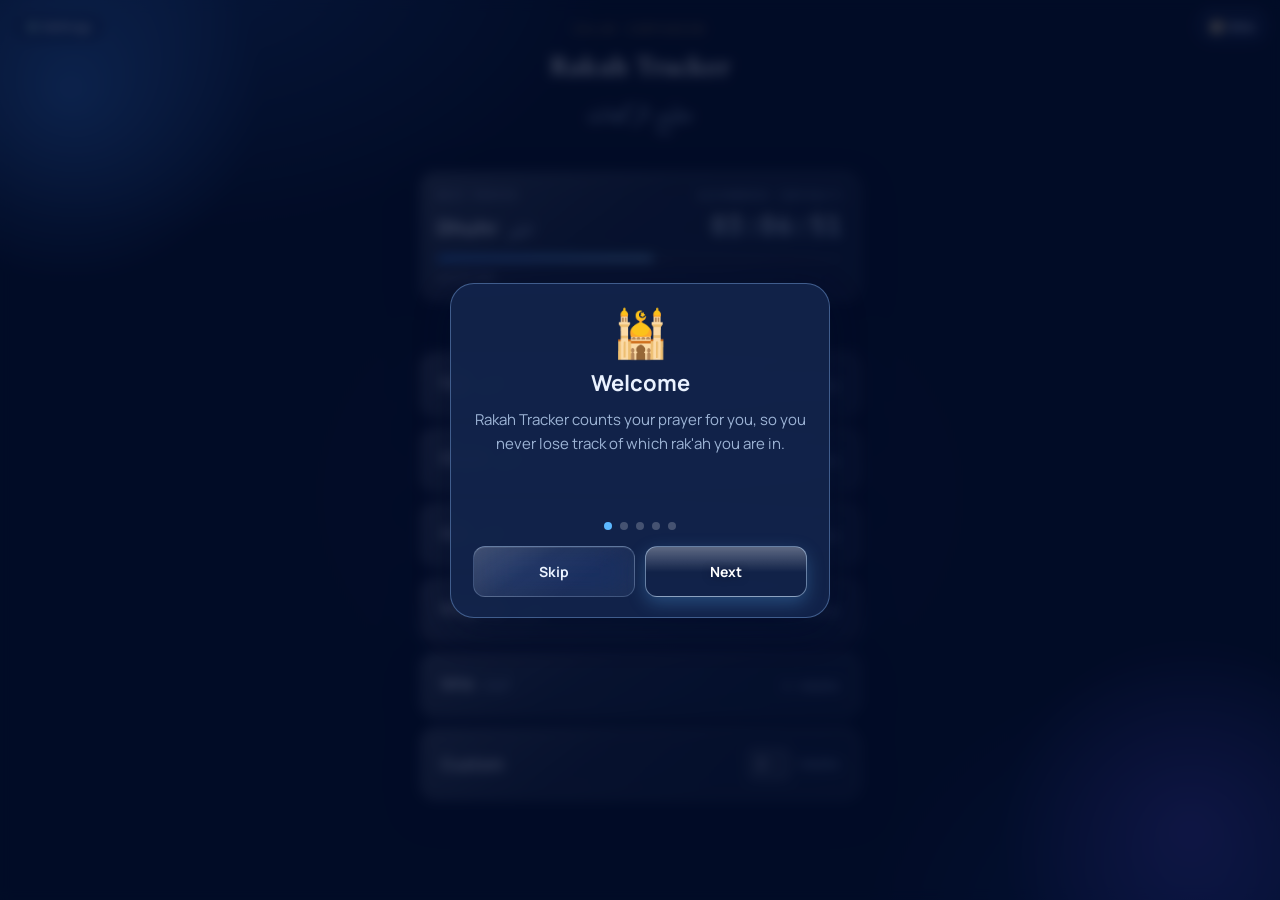
==== index.html @ 7cebe9ff "Remove extra-sujud warning; ignore phone handling right after standing up" ====
<!DOCTYPE html>
<html lang="en">
<head>
<meta charset="UTF-8">
<meta name="viewport" content="width=device-width, initial-scale=1.0, maximum-scale=1">
<title>Rakah Tracker · متتبع الركعات</title>
<link rel="manifest" href="./manifest.json">
<meta name="theme-color" content="#0D1526">
<link rel="icon" href="./icon-192.png">
<link rel="apple-touch-icon" href="./apple-touch-icon.png">
<meta name="apple-mobile-web-app-capable" content="yes">
<meta name="apple-mobile-web-app-status-bar-style" content="black-translucent">
<meta name="apple-mobile-web-app-title" content="Rakah">
<script>try{var __t=localStorage.getItem("rakah-theme");if(__t)document.documentElement.setAttribute("data-theme",__t);if(localStorage.getItem("rakah-lang")==="ar"){document.documentElement.setAttribute("lang","ar");document.documentElement.setAttribute("dir","rtl");}}catch(e){}</script>
<link rel="stylesheet" href="./fonts/fonts.css">
<style>
  :root{
    --bg:#0D1526;
    --bg-2:#0A0F1D;
    --panel:#151F37;
    --panel-2:#1B2A48;
    --line: rgba(212,166,87,0.10);
    --line-strong: rgba(212,166,87,0.22);
    --gold:#D4A657;
    --gold-bright:#E8C377;
    --teal:#4FA89B;
    --terracotta:#C2685A;
    --text:#F2EEE3;
    --text-dim:#93A0BC;
    --text-faint:#5C6580;

    /* spacing scale */
    --sp-1:6px; --sp-2:10px; --sp-3:16px; --sp-4:22px; --sp-5:32px;
    /* radius scale */
    --r-pill:999px; --r-lg:16px; --r-md:12px; --r-sm:8px;
    /* shadows — kept subtle so accents read as refined, not glowing */
    --shadow-card: 0 10px 30px rgba(0,0,0,0.30);
    --shadow-btn: 0 4px 14px rgba(212,166,87,0.16);
    --shadow-btn-stop: 0 4px 14px rgba(194,104,90,0.18);
  }
  *{box-sizing:border-box;}
  html,body{margin:0;padding:0;}
  body{
    background:
      radial-gradient(ellipse 900px 500px at 50% -10%, rgba(212,166,87,0.07), transparent 60%),
      radial-gradient(ellipse 700px 500px at 90% 100%, rgba(79,168,155,0.05), transparent 60%),
      var(--bg);
    color:var(--text);
    font-family:'Manrope', sans-serif;
    min-height:100vh;
    display:flex;
    justify-content:center;
    padding:var(--sp-4) var(--sp-3) 56px;
    -webkit-font-smoothing:antialiased;
  }
  .app{
    width:100%;
    max-width:440px;
  }
  header{
    text-align:center;
    margin-bottom:var(--sp-4);
  }
  .eyebrow{
    font-family:'JetBrains Mono', monospace;
    font-size:11px;
    letter-spacing:0.16em;
    text-transform:uppercase;
    color:var(--gold);
    opacity:0.8;
  }
  h1{
    font-family:'Amiri', serif;
    font-weight:700;
    font-size:28px;
    margin:8px 0 4px;
    color:var(--text);
    letter-spacing:0.01em;
  }
  h1 .ar{
    font-size:22px;
    color:var(--text-dim);
    display:block;
    margin-top:3px;
    font-weight:400;
  }
  /* shared control row under the header */
  .toprow{
    display:flex;
    justify-content:center;
    align-items:stretch;
    gap:var(--sp-2);
    margin-top:var(--sp-3);
  }

  /* prayer selector */
  .selector{
    display:flex;
    flex-direction:column;
    gap:var(--sp-2);
    margin-bottom:var(--sp-4);
  }
  .chip{
    display:flex;
    align-items:center;
    justify-content:space-between;
    font-family:'Manrope';
    padding:18px 20px;
    border-radius:var(--r-lg);
    border:1px solid var(--line);
    background:var(--panel);
    color:var(--text);
    cursor:pointer;
    transition:border-color .15s ease, background .15s ease;
  }
  .chip:hover{border-color:var(--line-strong);}
  .chip.active{
    background:linear-gradient(135deg, var(--gold), #B9873F);
    border-color:transparent;
    box-shadow:var(--shadow-btn);
  }
  .chip-name{ font-size:16px; font-weight:700; }
  .chip-ar{ font-family:'Amiri', serif; font-weight:400; font-size:15px; color:var(--text-dim); margin-left:8px; }
  .chip.active .chip-ar{ color:#1A1305; opacity:0.75; }
  .chip-count{ font-family:'JetBrains Mono'; font-size:12px; color:var(--text-dim); }
  .chip.active .chip-count{ color:#1A1305; opacity:0.85; }
  .custom-wrap{
    display:flex;
    align-items:center;
    justify-content:space-between;
    padding:18px 20px;
    border-radius:var(--r-lg);
    border:1px solid var(--line);
    background:var(--panel);
    cursor:pointer;
    transition:border-color .15s ease;
  }
  .custom-wrap:hover{border-color:var(--line-strong);}
  .custom-wrap.active{ border-color:var(--gold); }
  .custom-wrap-count{ display:flex; align-items:center; gap:6px; font-family:'JetBrains Mono'; font-size:12px; color:var(--text-dim); }
  .custom-wrap input{
    width:44px;
    background:var(--panel-2);
    border:1px solid var(--line);
    border-radius:var(--r-sm);
    color:var(--text);
    font-family:'JetBrains Mono';
    font-size:15px;
    text-align:center;
    outline:none;
    padding:6px 2px;
  }
  .custom-wrap label{font-size:16px; color:var(--text); font-weight:700;}

  /* wizard steps */
  .step{ display:none; }
  .step.active{ display:block; }
  .step-label{
    font-family:'JetBrains Mono';
    font-size:11px;
    letter-spacing:0.14em;
    text-transform:uppercase;
    color:var(--text-faint);
    text-align:center;
    margin-bottom:var(--sp-3);
  }
  .back-link{
    display:block;
    background:none;
    border:none;
    color:var(--text-dim);
    font-family:'Manrope';
    font-size:12px;
    font-weight:600;
    cursor:pointer;
    padding:0;
    margin:0 auto var(--sp-3);
  }
  .back-link:hover{ color:var(--gold); }
  .track-summary{
    display:flex;
    align-items:center;
    justify-content:center;
    gap:10px;
    margin-bottom:var(--sp-4);
    font-size:13px;
    color:var(--text-dim);
    text-align:center;
  }
  .track-summary .change-link{
    background:none;
    font-family:'Manrope';
    font-size:12px;
    font-weight:600;
    color:var(--text-dim);
    cursor:pointer;
    padding:4px 12px;
    border:1px solid var(--line);
    border-radius:var(--r-pill);
  }
  .track-summary .change-link:hover{ border-color:var(--gold); color:var(--text); }

  /* mode cards (step 2) */
  .mode-cards{
    display:flex;
    flex-direction:column;
    gap:var(--sp-2);
    margin-bottom:var(--sp-3);
  }
  .mode-card{
    display:flex;
    flex-direction:column;
    gap:5px;
    padding:14px 16px;
    border-radius:var(--r-lg);
    border:1px solid var(--line);
    background:var(--panel);
    cursor:pointer;
    transition:border-color .15s ease, background .15s ease;
  }
  .mode-card:hover{ border-color:var(--line-strong); }
  .mode-card.active{
    border-color:var(--teal);
    background:linear-gradient(135deg, rgba(79,168,155,0.14), rgba(79,168,155,0.03));
  }
  .mode-card-top{
    display:flex;
    align-items:center;
    gap:9px;
    font-weight:700;
    font-size:14px;
    color:var(--text);
  }
  .mode-card-icon{ font-size:18px; }
  .mode-card-desc{
    font-size:12px;
    color:var(--text-dim);
    line-height:1.5;
    padding-left:27px;
  }

  /* dropdowns — give them a visible, deliberate affordance instead of the
     bare browser default that appearance:none leaves behind */
  select{
    appearance:none;
    -webkit-appearance:none;
    background-color:var(--panel-2);
    background-image:url("data:image/svg+xml;utf8,<svg xmlns='http://www.w3.org/2000/svg' width='10' height='6'><path d='M0 0 L5 6 L10 0 Z' fill='%2393A0BC'/></svg>");
    background-repeat:no-repeat;
    background-position:right 10px center;
    border:1px solid var(--line);
    color:var(--text);
    font-family:'Manrope';
    font-size:12px;
    border-radius:var(--r-sm);
    padding:8px 26px 8px 10px;
  }

  /* camera / motion / qibla panels — one shared visual treatment */
  .camera-panel, .qibla-panel{
    background:var(--panel);
    border:1px solid var(--line);
    border-radius:var(--r-lg);
    padding:var(--sp-3);
    margin-bottom:var(--sp-3);
  }
  .camera-row{
    display:flex;
    align-items:center;
    gap:var(--sp-2);
    margin-bottom:var(--sp-2);
    flex-wrap:wrap;
  }
  .cam-label{
    font-size:12px;
    color:var(--text-dim);
    font-family:'JetBrains Mono';
  }
  button.small{
    padding:9px 12px;
    font-size:12px;
    flex:none;
  }
  .brightness-meter{
    height:6px;
    border-radius:var(--r-pill);
    background:var(--panel-2);
    overflow:hidden;
    margin-bottom:var(--sp-2);
  }
  .brightness-fill{
    height:100%;
    width:0%;
    background:linear-gradient(90deg, var(--teal), var(--gold));
    transition:width .1s linear;
  }
  .cam-status{
    font-size:12px;
    color:var(--text-dim);
    line-height:1.55;
  }
  .cam-status.dark{ color:var(--gold-bright); font-weight:600; }

  .compass-wrap{
    display:flex;
    justify-content:center;
    margin:var(--sp-3) 0 var(--sp-2);
  }
  .compass-circle{
    position:relative;
    width:168px;
    height:168px;
    border-radius:50%;
    background:var(--panel-2);
    border:1px solid var(--line);
  }
  .compass-n{
    position:absolute;
    top:8px;
    left:50%;
    transform:translateX(-50%);
    font-family:'JetBrains Mono';
    font-size:11px;
    color:var(--text-faint);
    letter-spacing:1px;
  }
  .compass-center-dot{
    position:absolute;
    top:50%; left:50%;
    width:6px; height:6px;
    border-radius:50%;
    background:var(--text-faint);
    transform:translate(-50%,-50%);
  }
  .compass-needle{
    position:absolute;
    top:50%; left:50%;
    width:2px;
    height:70px;
    transform-origin:50% 100%;
    transform:translate(-50%,-100%) rotate(0deg);
    transition:transform .2s ease-out;
  }
  .compass-needle-line{
    width:2px;
    height:100%;
    background:linear-gradient(180deg, var(--gold-bright), var(--gold));
    margin:0 auto;
  }
  .compass-needle-tip{
    position:absolute;
    top:-14px; left:50%;
    transform:translateX(-50%);
    font-size:18px;
  }

  /* the lantern / misbaha ring — signature element, kept the visual focus */
  .ring-wrap{
    position:relative;
    width:100%;
    max-width:320px;
    margin:0 auto var(--sp-4);
    aspect-ratio:1/1;
  }
  svg.ring{width:100%; height:100%; overflow:visible;}
  .bead{
    fill:var(--panel-2);
    stroke:rgba(255,255,255,0.04);
    stroke-width:1;
    transition:fill .25s ease, r .25s ease;
  }
  .bead.filled{fill:var(--gold);}
  .bead.marker{fill:var(--teal);}
  .bead.marker.filled{fill:var(--teal);}
  .bead.pulse{ animation:beadPulse .5s ease-out; }
  @keyframes beadPulse{
    0%{ r:9; }
    40%{ r:14; }
    100%{ r:7.5; }
  }
  .center-plate{
    position:absolute;
    inset:15%;
    border-radius:50%;
    background: radial-gradient(circle at 50% 40%, var(--panel-2), var(--bg-2) 75%);
    border:1px solid var(--line);
    display:flex;
    flex-direction:column;
    align-items:center;
    justify-content:center;
    box-shadow: inset 0 0 34px rgba(0,0,0,0.45);
  }
  .center-plate.listening{
    box-shadow: inset 0 0 34px rgba(0,0,0,0.45), 0 0 0 0 rgba(212,166,87,0.35);
    animation: breathe 2.6s ease-in-out infinite;
  }
  .center-plate.complete{
    background: radial-gradient(circle at 50% 40%, rgba(79,168,155,0.18), var(--bg-2) 75%);
    border-color: rgba(79,168,155,0.45);
    box-shadow: inset 0 0 34px rgba(0,0,0,0.45), 0 0 0 3px rgba(79,168,155,0.14);
  }
  .rakah-number.complete-check{
    font-size:52px;
    color:var(--teal);
  }
  @keyframes breathe{
    0%,100%{ box-shadow: inset 0 0 34px rgba(0,0,0,0.45), 0 0 0 0 rgba(212,166,87,0.24); }
    50%{ box-shadow: inset 0 0 34px rgba(0,0,0,0.45), 0 0 0 12px rgba(212,166,87,0); }
  }
  .rakah-label{
    font-family:'JetBrains Mono';
    font-size:11px;
    letter-spacing:0.14em;
    text-transform:uppercase;
    color:var(--text-faint);
    margin-bottom:2px;
  }
  .rakah-number{
    font-family:'Amiri', serif;
    font-weight:700;
    font-size:60px;
    line-height:1;
    color:var(--gold-bright);
  }
  .sujud-mini{
    margin-top:10px;
    display:flex; flex-direction:column; align-items:center; gap:2px;
    color:#8fc4ff;
  }
  .sujud-mini span{
    font-family:'JetBrains Mono', monospace;
    font-weight:700; font-size:30px; line-height:1;
  }
  .sujud-mini small{
    font-family:'JetBrains Mono', monospace;
    font-size:10px; letter-spacing:.2em; opacity:.7;
  }
  .sujud-mini.warn span, .sujud-mini.warn small{ color:#ff8a7a; opacity:1; }
  .rakah-arabic{
    font-family:'Amiri', serif;
    font-size:19px;
    color:var(--text-dim);
    margin-top:3px;
  }
  .rakah-of{
    font-family:'JetBrains Mono';
    font-size:12px;
    color:var(--text-dim);
    margin-top:9px;
  }
  .phase-label{
    font-family:'Manrope';
    font-weight:700;
    font-size:13px;
    color:var(--teal);
    margin-top:10px;
    padding:5px 12px;
    border-radius:var(--r-pill);
    background:rgba(79,168,155,0.10);
    border:1px solid rgba(79,168,155,0.26);
    min-height:14px;
    text-align:center;
  }
  .phase-label:empty{ display:none; }
  .phase-label-ar{
    font-family:'Amiri', serif;
    font-size:13px;
    color:var(--text-dim);
    margin-top:5px;
  }

  /* status line */
  .status{
    text-align:center;
    font-size:13px;
    color:var(--text-dim);
    min-height:18px;
    margin-bottom:var(--sp-3);
    display:flex;
    align-items:center;
    justify-content:center;
    gap:7px;
  }
  .dot{
    width:6px;height:6px;border-radius:50%;
    background:var(--text-faint);
  }
  .status.live .dot{
    background:var(--teal);
    box-shadow:0 0 6px var(--teal);
    animation:blink 1.4s ease-in-out infinite;
  }
  @keyframes blink{0%,100%{opacity:1;}50%{opacity:0.35;}}

  /* controls */
  .controls{
    display:flex;
    gap:var(--sp-2);
    margin-bottom:var(--sp-2);
  }
  button{
    font-family:'Manrope';
    font-weight:700;
    font-size:14px;
    border:none;
    border-radius:var(--r-md);
    padding:15px 12px;
    cursor:pointer;
    transition:transform .1s ease, opacity .1s ease, border-color .15s ease;
  }
  button:active{transform:scale(0.97);}
  .btn-main{
    flex:1.4;
    background:linear-gradient(135deg, var(--gold), #B9873F);
    color:#1A1305;
    box-shadow:var(--shadow-btn);
  }
  .btn-main.stop{
    background:linear-gradient(135deg, var(--terracotta), #8F4438);
    color:#FBEEE9;
    box-shadow:var(--shadow-btn-stop);
  }
  .btn-secondary{
    flex:1;
    background:var(--panel);
    border:1px solid var(--line);
    color:var(--text);
  }
  .btn-secondary:hover{border-color:var(--line-strong);}
  .row2{
    display:flex;
    gap:var(--sp-2);
    margin-bottom:var(--sp-4);
  }
  .row2 button{flex:1; font-size:13px; padding:12px;}

  /* log */
  .log-panel{
    background:var(--panel);
    border:1px solid var(--line);
    border-radius:var(--r-lg);
    overflow:hidden;
  }
  .log-head{
    display:flex;
    justify-content:space-between;
    align-items:center;
    padding:12px var(--sp-3);
    border-bottom:1px solid var(--line);
    font-size:11px;
    letter-spacing:0.1em;
    text-transform:uppercase;
    color:var(--text-faint);
    font-family:'JetBrains Mono';
  }
  .log-list{
    max-height:180px;
    overflow-y:auto;
    padding:4px 0;
  }
  .log-item{
    display:flex;
    justify-content:space-between;
    padding:8px var(--sp-3);
    font-size:13px;
    color:var(--text-dim);
    border-bottom:1px solid rgba(255,255,255,0.03);
  }
  .log-item .n{
    font-family:'JetBrains Mono';
    color:var(--gold);
    width:22px;
  }
  .log-item .r{color:var(--text); font-weight:600;}
  .log-item .t{font-family:'JetBrains Mono'; color:var(--text-faint); font-size:12px;}
  .log-empty{
    padding:22px var(--sp-3);
    text-align:center;
    color:var(--text-faint);
    font-size:13px;
  }

</style>
<link rel="stylesheet" href="./glass.css?v=56">
</head>
<body>
<div class="app">
  <header>
    <div class="eyebrow">Salah Companion</div>
    <h1>Rakah Tracker<span class="ar">متتبع الركعات</span></h1>
    <div class="toprow">
      <button class="btn-secondary small" id="themeBtn" type="button">⚙️ Settings</button>
      <button class="btn-secondary small" id="qiblaToggleBtn" type="button">🧭 Qibla</button>
    </div>
  </header>

  <div class="theme-panel" id="themePanel" style="display:none;">
    <div class="theme-title">Settings</div>
    <div class="set-label">Colour</div>
    <div class="theme-row">
      <button class="theme-swatch" data-theme="blue" type="button"><i style="background:linear-gradient(135deg,#4DA3FF,#2465E0)"></i>Blue</button>
      <button class="theme-swatch" data-theme="black" type="button"><i style="background:linear-gradient(135deg,#3a3a40,#000)"></i>Black</button>
      <button class="theme-swatch" data-theme="pink" type="button"><i style="background:linear-gradient(135deg,#FF8CC8,#D63384)"></i>Pink</button>
      <button class="theme-swatch" data-theme="green" type="button"><i style="background:linear-gradient(135deg,#4ADE80,#15803D)"></i>Green</button>
      <button class="theme-swatch" data-theme="red" type="button"><i style="background:linear-gradient(135deg,#FF6B6B,#B91C1C)"></i>Red</button>
      <button class="theme-swatch" data-theme="purple" type="button"><i style="background:linear-gradient(135deg,#B48CFF,#5B21B6)"></i>Purple</button>
    </div>
    <div class="set-label">Quick start</div>
    <label class="switch-row"><span>Opens on the prayer whose time it is now, ready to track</span><input type="checkbox" id="quickToggle"><i class="switch"></i></label>
    <div class="set-label">Pocket lock</div>
    <label class="switch-row"><span>In Motion mode the screen goes dark and ignores touches. Hold a finger on it to unlock (this also pauses counting)</span><input type="checkbox" id="lockToggle"><i class="switch"></i></label>
    <div class="set-label">Language</div>
    <div class="lang-row">
      <button class="lang-pill" data-lang="en" type="button" data-notr>English</button>
      <button class="lang-pill" data-lang="ar" type="button" data-notr>العربية</button>
    </div>
    <button class="btn-secondary guide-open" id="guideBtn" type="button">How to use</button>
    <div class="offline-note" id="offlineNote"></div>
  </div>

  <div class="qibla-panel" id="qiblaPanel" style="display:none;">
    <div class="camera-row">
      <button class="btn-secondary small" id="qiblaEnableBtn">Enable Qibla</button>
    </div>
    <div class="compass-wrap">
      <div class="compass-circle">
        <div class="compass-n">N</div>
        <div class="compass-center-dot"></div>
        <div class="compass-needle" id="compassNeedle">
          <div class="compass-needle-line"></div>
          <div class="compass-needle-tip">🕋</div>
        </div>
      </div>
    </div>
    <div class="cam-status" id="qiblaStatus">Qibla off · tap Enable Qibla, then hold your phone flat and rotate until the Kaaba icon points to the top</div>
    <div class="cam-status" id="qiblaSrc" style="font-size:12px; margin-top:8px; display:none;"></div>
    <div class="cam-status" style="font-size:11px; opacity:.85; margin-top:8px;">Phone compasses can be wrong near metal, magnets or electronics. Always double-check the direction with a trusted source (a mosque's Qibla wall, or an official Qibla finder).</div>
  </div>

  <div class="prayer-next" id="prayerNext" role="button" tabindex="0" aria-label="Prayer times">
    <div class="pn-top"><span class="pn-label">Next prayer</span><span class="pn-where" id="pnWhere"></span></div>
    <div class="pn-main">
      <div class="pn-name"><span id="pnName">—</span><span class="pn-ar" id="pnAr"></span></div>
      <div class="pn-count" id="pnCount">--:--:--</div>
    </div>
    <div class="pn-bar"><div class="pn-bar-fill" id="pnBar"></div></div>
    <div class="pn-at" id="pnAt"></div>
    <div class="pn-list" id="pnList" style="display:none;">
      <div id="pnRows"></div>
      <button class="btn-secondary small" id="pnLocBtn" type="button">📍 Use my location</button>
      <a class="pn-open" href="./prayer.html">Open as its own full-screen page →</a>
      <div class="pn-note">Calculated on your phone · Egyptian General Authority method · can differ by a few minutes from your local mosque</div>
    </div>
  </div>

  <div class="step active" id="stepPrayer">
    <div class="step-label">Step 1 · Choose your prayer</div>
    <div class="selector" id="prayerSelector"></div>
  </div>

  <div class="step" id="stepMode">
    <button class="back-link" id="backToPrayer" type="button">← Change prayer</button>
    <div class="step-label">Step 2 · How should it track?</div>
    <div class="mode-cards" id="modeSwitch">
      <div class="mode-card" data-mode="sujud">
        <div class="mode-card-top"><span class="mode-card-icon">📷</span><span>Camera · Sujud</span></div>
        <div class="mode-card-desc">Lay the phone screen-up on your mat — the front camera senses Sujud.</div>
      </div>
      <div class="mode-card active" data-mode="motion">
        <div class="mode-card-top"><span class="mode-card-icon">📱</span><span>Motion · Pocket</span></div>
        <div class="mode-card-desc">Keep the phone in your pocket — it senses the bow of Sujud by feel.</div>
      </div>
    </div>
  </div>

  <div class="step" id="stepTrack">
    <div class="track-summary">
      <span id="trackSummaryText">—</span>
      <button class="change-link" id="backToMode" type="button">Change</button>
    </div>

    <div class="camera-panel" id="cameraPanel" style="display:none;">
      <div class="camera-row">
        <button class="btn-secondary small" id="camEnableBtn">Enable Camera</button>
        <select id="camFacing">
          <option value="user">Front camera (phone screen‑up)</option>
          <option value="environment">Back camera (phone screen‑down)</option>
        </select>
      </div>
      <div class="camera-row" style="display:none;">
        <label class="cam-label">Sensitivity</label>
        <select id="camSensitivity">
          <option value="low">Low</option>
          <option value="medium" selected>Medium</option>
          <option value="high">High</option>
        </select>
        <button class="btn-secondary small" id="camRecalBtn">Recalibrate</button>
      </div>
      <div class="brightness-meter"><div class="brightness-fill" id="brightnessFill"></div></div>
      <div class="cam-status" id="camStatus">Camera off · lay the phone screen‑up on your mat, then tap Enable Camera</div>
      <video id="camVideo" autoplay playsinline muted style="display:none;"></video>
      <canvas id="camCanvas" width="24" height="24" style="display:none;"></canvas>
    </div>

    <div class="camera-panel" id="motionPanel" style="display:none;">
      <div class="camera-row">
        <button class="btn-secondary small" id="motionEnableBtn">Enable Motion</button>
      </div>
      <div class="camera-row" style="display:none;">
        <label class="cam-label">Sensitivity</label>
        <select id="motionSensitivity">
          <option value="low">Low</option>
          <option value="medium" selected>Medium</option>
          <option value="high">High</option>
          <option value="custom">Custom (calibrated)</option>
        </select>
        <button class="btn-secondary small" id="motionRecalBtn">Recalibrate</button>
      </div>
      <div class="camera-row" id="motionCalRow" style="flex-wrap:wrap; gap:6px; display:none;">
        <button class="btn-secondary small" id="calStandBtn">Calibrate Standing</button>
        <button class="btn-secondary small" id="calSujudBtn">Calibrate Sujud</button>
        <button class="btn-secondary small" id="calJalsaBtn">Calibrate Sit Between Sujud</button>
        <button class="btn-secondary small" id="calSitBtn">Calibrate Tashahhud Sitting</button>
      </div>
      <div class="cam-status" id="motionCalStatus" style="font-size:0.85em; opacity:0.85; display:none;">Personal calibration: not set for any position yet</div>
      <div class="brightness-meter"><div class="brightness-fill" id="tiltFill"></div></div>
      <div class="cam-status" id="motionStatus">Motion off · pocket the phone upright, stand still, then tap Enable Motion</div>
      <div class="cam-status" id="motionDebug" style="font-family:'JetBrains Mono',monospace; font-size:11px; line-height:1.5; white-space:pre-wrap; opacity:.9; display:none;"></div>
    </div>

    <div class="ring-wrap">
      <svg class="ring" id="beadRing" viewBox="0 0 340 340"></svg>
      <div class="center-plate" id="centerPlate">
        <div class="rakah-label">Rakah</div>
        <div class="rakah-number" id="rakahNum">—</div>
        <div class="sujud-mini" id="sujudMini" style="display:none;"><span id="sujudMiniNum">0</span><small id="sujudMiniLabel">SUJUD</small></div>
        <div class="rakah-arabic" id="rakahArabic">استعد</div>
        <div class="rakah-of" id="rakahOf">Select a prayer</div>
        <div class="phase-label" id="phaseLabel"></div>
        <div class="phase-label-ar" id="phaseLabelAr"></div>
      </div>
    </div>

    <div class="status" id="statusLine" style="display:none;"><span class="dot"></span><span id="statusText">Tap "Start Listening" or count manually</span></div>

    <div class="controls">
      <button class="btn-secondary" id="pauseBtn" style="display:none; flex:1;">Pause</button>
    </div>
    <div class="row2">
      <button class="btn-secondary" id="resetBtn">Reset</button>
    </div>

  </div>
</div>

<div class="pocket-lock" id="pocketLock" style="display:none;">
  <div class="lock-num" id="lockRakah">1</div>
  <div class="lock-mini"><span id="lockSujud">0</span><small>SUJUD</small></div>
  <div class="lock-msg" id="lockMsg"></div>
  <div class="lock-hint">Hold to unlock</div>
  <div class="lock-bar"><i id="lockBar"></i></div>
</div>

<div class="guide" id="guide" style="display:none;">
  <div class="guide-card">
    <div class="guide-slide"><div class="guide-ico">🕌</div><h2>Welcome</h2><p>Rakah Tracker counts your prayer for you, so you never lose track of which rak'ah you are in.</p></div>
    <div class="guide-slide"><div class="guide-ico">📱</div><h2>Place your phone</h2><p>Motion: keep the phone in your pocket, upright, the same way every time. Camera: lay it screen-up on your mat.</p></div>
    <div class="guide-slide"><div class="guide-ico">🤲</div><h2>Start praying</h2><p>Pick your prayer, tap Enable Motion, then stand still until the countdown ends. After that, just pray.</p></div>
    <div class="guide-slide"><div class="guide-ico">📳</div><h2>What the buzzes mean</h2><p>Two short buzzes: a sujud was counted. One long triple buzz: a mistake (a missed sujud, or no Tashahhud sit).</p></div>
    <div class="guide-slide"><div class="guide-ico">⏸️</div><h2>Need to look at the screen?</h2><p>Hold a finger on the dark screen to unlock it (this also pauses counting). Tap Resume when the phone is back in your pocket. The big number is your rak'ah; the small one counts the sujuds in it.</p></div>
    <div class="guide-dots" id="guideDots"></div>
    <div class="guide-actions">
      <button class="btn-secondary" id="guideSkip" type="button">Skip</button>
      <button class="btn-main" id="guideNext" type="button">Next</button>
    </div>
  </div>
</div>

<script>
(function(){
  const prayers = [
    {id:'fajr', label:'Fajr', ar:'الفجر', rakahs:2},
    {id:'dhuhr', label:'Dhuhr', ar:'الظهر', rakahs:4},
    {id:'asr', label:'Asr', ar:'العصر', rakahs:4},
    {id:'maghrib', label:'Maghrib', ar:'المغرب', rakahs:3},
    {id:'isha', label:'Isha', ar:'العشاء', rakahs:4},
  ];
  const arabicIndic = ['۰','١','٢','٣','٤','٥','٦','٧','٨','٩','١٠','١١','١٢','١٣','١٤','١٥','١٦','١٧','١٨','١٩','٢٠'];
  const rakahWordAr = {1:'الركعة الأولى',2:'الركعة الثانية',3:'الركعة الثالثة',4:'الركعة الرابعة',5:'الركعة الخامسة',6:'الركعة السادسة'};

  let totalRakahs = null;
  let takbirMap = [];
  let phaseMap = [];
  let takbirCount = 0;
  let sujudMap = [];
  let sujudCount = 0;
  let mode = 'motion'; // 'sujud' (camera) or 'motion' (pocket)
  let isListening = false;
  let recognition = null;
  let lastDetectTime = 0;
  let logEntries = [];
  let camActive = false;
  let motionActive = false;

  const selector = document.getElementById('prayerSelector');
  const ring = document.getElementById('beadRing');
  const centerPlate = document.getElementById('centerPlate');
  const rakahNum = document.getElementById('rakahNum');
  const rakahArabic = document.getElementById('rakahArabic');
  const rakahOf = document.getElementById('rakahOf');
  const phaseLabel = document.getElementById('phaseLabel');
  const phaseLabelAr = document.getElementById('phaseLabelAr');
  const sujudMini = document.getElementById('sujudMini');
  const sujudMiniNum = document.getElementById('sujudMiniNum');
  const sujudMiniLabel = document.getElementById('sujudMiniLabel');
  const pocketLock = document.getElementById('pocketLock');
  const lockRakah = document.getElementById('lockRakah');
  const lockSujud = document.getElementById('lockSujud');
  const lockMsg = document.getElementById('lockMsg');
  const lockBar = document.getElementById('lockBar');
  function syncLockNumbers(){ lockRakah.textContent = rakahNum.textContent; lockSujud.textContent = sujudMiniNum.textContent; }
  function hidePocketLock(){ pocketLock.style.display = 'none'; }
  const statusLine = document.getElementById('statusLine');
  const statusText = document.getElementById('statusText');
  const resetBtn = document.getElementById('resetBtn');

  // ---- wizard step navigation ----
  const steps = {
    prayer: document.getElementById('stepPrayer'),
    mode: document.getElementById('stepMode'),
    track: document.getElementById('stepTrack'),
  };
  const modeLabels = {sujud:'Camera mode', motion:'Motion mode'};
  let selectedPrayerLabel = '';
  const trackSummaryText = document.getElementById('trackSummaryText');

  // ---- keep screen awake while actively tracking ----
  let wakeLock = null;
  async function acquireWakeLock(){
    if(!('wakeLock' in navigator)) return;
    try{
      wakeLock = await navigator.wakeLock.request('screen');
    }catch(e){ /* denied or unsupported — fail silently, counting still works */ }
  }
  function releaseWakeLock(){
    if(wakeLock){ wakeLock.release().catch(()=>{}); wakeLock = null; }
  }
  document.addEventListener('visibilitychange', ()=>{
    // the OS/browser force-releases the lock whenever the tab is hidden,
    // so re-request it once the person comes back if they're still tracking
    if(document.visibilityState==='visible' && steps.track.classList.contains('active')){
      acquireWakeLock();
    }
  });

  function goToStep(name){
    Object.values(steps).forEach(el=>el.classList.remove('active'));
    steps[name].classList.add('active');
    document.body.dataset.step = name;
    window.scrollTo({top:0, behavior:'smooth'});
    if(name==='track') acquireWakeLock();
    else releaseWakeLock();
  }

  function updateTrackSummary(){
    const rakLabel = totalRakahs===1 ? '1 rakah' : totalRakahs + ' rakahs';
    trackSummaryText.textContent = selectedPrayerLabel + ' · ' + rakLabel + ' · ' + (modeLabels[mode] || '');
  }

  document.getElementById('backToPrayer').onclick = ()=>goToStep('prayer');
  document.getElementById('backToMode').onclick = ()=>goToStep('mode');

  // ---- build prayer chips ----
  prayers.forEach(p=>{
    const chip = document.createElement('div');
    chip.className='chip';
    chip.innerHTML = '<span class="chip-name">' + p.label + '<span class="chip-ar">' + p.ar + '</span></span>'
      + '<span class="chip-count">' + p.rakahs + (p.rakahs===1?' rakah':' rakahs') + '</span>';
    chip.onclick = ()=>selectPrayer(p.rakahs, chip, p.label);
    selector.appendChild(chip);
  });
  const customWrap = document.createElement('div');
  customWrap.className='custom-wrap';
  customWrap.innerHTML = '<label>Custom</label><span class="custom-wrap-count"><input id="customInput" type="number" min="1" max="20" value="2"> rakahs</span>';
  selector.appendChild(customWrap);
  document.getElementById('customInput').addEventListener('change', (e)=>{
    const n = Math.max(1, Math.min(20, parseInt(e.target.value)||2));
    selectPrayer(n, customWrap, 'Custom');
  });
  customWrap.addEventListener('click', (e)=>{
    if(e.target.tagName!=='INPUT'){
      selectPrayer(parseInt(document.getElementById('customInput').value)||2, customWrap, 'Custom');
    }
  });

  function selectPrayer(n, chipEl, label){
    totalRakahs = n;
    selectedPrayerLabel = label;
    takbirMap = buildTakbirMap(n);
    phaseMap = buildPhaseMap(n);
    sujudMap = buildSujudMap(n);
    takbirCount = 0;
    sujudCount = 0;
    logEntries = [];
    [...selector.children].forEach(c=>c.classList.remove('active'));
    chipEl.classList.add('active');
    buildRing();
    renderAll();
    if(typeof quickOn === 'function' && quickOn()) goTrackWithSavedMode();
    else goToStep('mode');
  }

  // ---- structure: every rak'ah has 5 takbirs on its own (Ihram/qiyam or
  // rise-from-previous-sujud, then ruku, sujud1, rise1, sujud2). Whichever
  // rak'ah is immediately followed by SITTING for tashahhud gets one extra
  // "closing" takbir (rising into a sit needs its own takbir, rising straight
  // into the next rak'ah's standing does not). That's always rak'ah 2 (the
  // first tashahhud) and always the last rak'ah (the final tashahhud).
  function buildTakbirMap(n){
    const map = [];
    for(let rak=1; rak<=n; rak++){
      for(let i=0;i<5;i++) map.push(rak);
      const followedBySit = (rak===2) || (rak===n);
      if(followedBySit) map.push(rak);
    }
    return map;
  }

  // ---- simpler structure for camera mode: every rak'ah always has exactly
  // 2 prostrations, no matter the prayer or the tashahhud — so counting dark
  // dips is enough on its own to know the rak'ah.
  function buildSujudMap(n){
    const map = [];
    for(let rak=1; rak<=n; rak++){ map.push(rak); map.push(rak); }
    return map;
  }

  // ---- parallel array: what position you're in right after each takbir,
  // so it's always clear whether you're headed to the 2nd Sujud, standing
  // back up, or sitting for Tashahhud (that's a different sit than the
  // short one between the two Sujud).
  const PHASE_EN = ['Standing – reciting','Ruku','Sujud (1st)','Sitting between the two Sujud — next: 2nd Sujud','Sujud (2nd)'];
  const PHASE_AR = ['قائم - القراءة','الركوع','السجدة الأولى','الجلسة بين السجدتين — بعدها: السجدة الثانية','السجدة الثانية'];
  const PHASE_CLOSE_EN = 'Sitting for Tashahhud';
  const PHASE_CLOSE_AR = 'الجلوس للتشهد';

  function buildPhaseMap(n){
    const phases = [];
    for(let rak=1; rak<=n; rak++){
      for(let i=0;i<5;i++) phases.push({en:PHASE_EN[i], ar:PHASE_AR[i]});
      const followedBySit = (rak===2) || (rak===n);
      if(followedBySit) phases.push({en:PHASE_CLOSE_EN, ar:PHASE_CLOSE_AR});
    }
    return phases;
  }

  // ---- generic helpers over whichever mode is active ----
  function activeMap(){ return (mode==='sujud'||mode==='motion') ? sujudMap : takbirMap; }
  function activeCount(){ return (mode==='sujud'||mode==='motion') ? sujudCount : takbirCount; }
  function setActiveCount(v){ if(mode==='sujud'||mode==='motion'){ sujudCount=v; } else { takbirCount=v; } }
  function unitLabel(){ return (mode==='sujud'||mode==='motion') ? 'Sujud' : 'Takbir'; }

  let advancedAtCount = -1; // the Sujud count at which you stood up for the next rak'ah (Motion mode)
  function getRakah(count){
    const map = activeMap();
    if(count<=0) return 0;
    const idx = Math.min(count, map.length);
    return map[idx-1];
  }

  function getPhase(count){
    if(mode==='sujud'||mode==='motion'){
      if(count<=0) return null;
      const within = ((count-1) % 2) + 1; // 1st or 2nd sujud detected this rak'ah
      return within===1
        ? {en:'1st Sujud detected', ar:'تم رصد السجدة الأولى'}
        : {en:'2nd Sujud detected', ar:'تم رصد السجدة الثانية'};
    }
    if(count<=0) return null;
    const idx = Math.min(count, phaseMap.length);
    return phaseMap[idx-1];
  }

  // ---- bead ring ----
  function buildRing(){
    ring.innerHTML =
      '<defs>' +
      '<radialGradient id="gBeadEmpty" cx=".35" cy=".3" r=".85"><stop offset="0" stop-color="#fff" stop-opacity=".6"/><stop offset=".5" style="stop-color:var(--tint-hex)" stop-opacity=".2"/><stop offset="1" stop-color="#fff" stop-opacity=".05"/></radialGradient>' +
      '<radialGradient id="gBeadBlue" cx=".35" cy=".3" r=".85"><stop offset="0" style="stop-color:var(--bead-hi)"/><stop offset=".4" style="stop-color:var(--acc)"/><stop offset="1" style="stop-color:var(--bead-lo)"/></radialGradient>' +
      '<radialGradient id="gBeadGoldEmpty" cx=".35" cy=".3" r=".85"><stop offset="0" stop-color="#FFF3D2" stop-opacity=".7"/><stop offset="1" stop-color="#E3B866" stop-opacity=".14"/></radialGradient>' +
      '<radialGradient id="gBeadGold" cx=".35" cy=".3" r=".85"><stop offset="0" stop-color="#FFF6DA"/><stop offset=".4" stop-color="#E9BE6A"/><stop offset="1" stop-color="#A9742A"/></radialGradient>' +
      '<linearGradient id="gProg" x1="0" y1="0" x2="1" y2="1"><stop offset="0" style="stop-color:var(--prog-a)"/><stop offset="1" style="stop-color:var(--prog-b)"/></linearGradient>' +
      '</defs>' +
      '<circle class="ring-track" cx="170" cy="170" r="150"/>' +
      '<circle class="ring-track-edge" cx="170" cy="170" r="161"/>' +
      '<circle class="ring-track-edge" cx="170" cy="170" r="139"/>' +
      '<circle class="ring-progress" id="ringProgress" cx="170" cy="170" r="150" transform="rotate(-90 170 170)"/>';
    const map = activeMap();
    const total = map.length;
    const cx=170, cy=170, r=150;
    for(let i=0;i<total;i++){
      const angle = (i/total)*Math.PI*2 - Math.PI/2;
      const x = cx + r*Math.cos(angle);
      const y = cy + r*Math.sin(angle);
      const isBoundary = i===0 || (i>0 && map[i]!==map[i-1]);
      const circle = document.createElementNS('http://www.w3.org/2000/svg','circle');
      circle.setAttribute('cx', x);
      circle.setAttribute('cy', y);
      circle.setAttribute('r', isBoundary ? 8.5 : 7);
      circle.setAttribute('class', 'bead' + (isBoundary?' marker':''));
      circle.dataset.index = i;
      ring.appendChild(circle);
    }
  }

  function renderRing(){
    const count = activeCount();
    const prog = document.getElementById('ringProgress');
    if(prog){
      const C = 2*Math.PI*150, tot = activeMap().length || 1;
      prog.style.strokeDasharray = (C*Math.min(count/tot,1)) + ' ' + C;
    }
    const beads = ring.querySelectorAll('.bead');
    beads.forEach(b=>{
      const i = parseInt(b.dataset.index);
      if(i < count) b.classList.add('filled');
      else b.classList.remove('filled');
    });
  }

  function pulseLastBead(){
    const count = activeCount();
    const beads = ring.querySelectorAll('.bead');
    const b = beads[count-1];
    if(b){
      b.classList.remove('pulse');
      void b.offsetWidth;
      b.classList.add('pulse');
    }
  }

  // ---- render center + log ----
  function renderAll(){
    renderRing();
    const map = activeMap();
    const count = activeCount();
    const r = getRakah(count);
    if(!totalRakahs){
      rakahNum.textContent='—';
      rakahNum.classList.remove('complete-check');
      rakahArabic.textContent='استعد';
      rakahOf.textContent='Select a prayer';
      phaseLabel.textContent='';
      phaseLabelAr.textContent='';
      centerPlate.classList.remove('complete');
    } else if(count===0){
      rakahNum.textContent='—';
      rakahNum.classList.remove('complete-check');
      rakahArabic.textContent='جاهز';
      rakahOf.textContent = 'Ready · ' + totalRakahs + ' rakah' + (totalRakahs>1?'s':'');
      phaseLabel.textContent = (mode==='sujud'||mode==='motion') ? 'Waiting for 1st Sujud' : 'Next: Takbiratul Ihram';
      phaseLabelAr.textContent = (mode==='sujud'||mode==='motion') ? 'في انتظار السجدة الأولى' : 'التالي: تكبيرة الإحرام';
      centerPlate.classList.remove('complete');
    } else {
      const done = count >= map.length;
      if(done){
        rakahNum.textContent = '✓';
        rakahNum.classList.add('complete-check');
        rakahArabic.textContent = 'تمّت الصلاة';
        rakahOf.textContent = 'Prayer complete';
        phaseLabel.textContent = 'Finish with Salam';
        phaseLabelAr.textContent = 'ثم التسليم';
        centerPlate.classList.add('complete');
      } else {
        // Motion mode: once you stand up after the 2nd Sujud, move on to the next rak'ah straight away
        const advanced = (mode==='motion' && advancedAtCount===count && count>0 && count%2===0);
        const shown = advanced ? map[count] : r;
        rakahNum.textContent = shown;
        rakahNum.classList.remove('complete-check');
        rakahArabic.textContent = rakahWordAr[shown] || ('الركعة ' + arabicIndic[shown]);
        rakahOf.textContent = 'Rakah ' + shown + ' of ' + totalRakahs;
        if(advanced){
          phaseLabel.textContent = 'Standing \u00b7 waiting for 1st Sujud';
          phaseLabelAr.textContent = 'في انتظار السجدة الأولى';
        } else {
          const phase = getPhase(count);
          phaseLabel.textContent = phase.en;
          phaseLabelAr.textContent = phase.ar;
        }
        centerPlate.classList.remove('complete');
      }
    }
    // Motion mode shows only two numbers: the big rak'ah, and a small Sujud count (0, 1, 2) inside it
    const simple = ((mode==='motion' || mode==='sujud') && totalRakahs && count < map.length);
    [rakahArabic, rakahOf, phaseLabel, phaseLabelAr].forEach(el=>{ el.style.display = simple ? 'none' : ''; });
    sujudMini.style.display = simple ? 'flex' : 'none';
    if(simple){
      const adv = (advancedAtCount===count && count>0 && count%2===0);
      rakahNum.textContent = count===0 ? 1 : (adv ? map[count] : getRakah(count));
      rakahNum.classList.remove('complete-check');
      sujudMiniNum.textContent = adv ? 0 : (count===0 ? 0 : ((count-1)%2)+1);
    }
    if(totalRakahs && count >= map.length) hidePocketLock(); else syncLockNumbers();
  }

  function addCount(){
    const map = activeMap();
    let count = activeCount();
    if(!totalRakahs){ flashStatus('Pick a prayer first'); return; }
    if(count >= map.length){ flashStatus('Prayer already complete — tap Reset to start again'); return; }
    count++;
    advancedAtCount = -1;
    setActiveCount(count);
    const r = getRakah(count);
    const time = new Date().toLocaleTimeString('en-US', {hour:'numeric',minute:'2-digit',second:'2-digit',hour12:true});
    logEntries.push({n:count, rakah:r, time});
    renderAll();
    pulseLastBead();
    // Voice mode stays completely silent (no buzz) so nothing breaks your focus in prayer
    if(navigator.vibrate) navigator.vibrate(mode==='motion' ? [70,60,70] : 40);
    const rw = document.querySelector('.ring-wrap');
    if(rw){ rw.classList.remove('shake'); void rw.offsetWidth; rw.classList.add('shake'); }
  }

  function undoCount(){
    let count = activeCount();
    if(count===0) return;
    count--;
    advancedAtCount = -1;
    setActiveCount(count);
    logEntries.pop();
    renderAll();
  }

  function flashStatus(msg){
    const prev = statusText.textContent;
    statusText.textContent = msg;
    setTimeout(()=>{ statusText.textContent = prev; }, 1800);
  }

  resetBtn.onclick = ()=>{
    setActiveCount(0); logEntries=[]; advancedAtCount = -1;
    warnedAtCount = -1;
    renderAll();
  };

  // ---- mode switch ----
  const modeChips = document.querySelectorAll('.mode-card');
  const cameraPanel = document.getElementById('cameraPanel');
  const motionPanel = document.getElementById('motionPanel');
  function applyModeUI(){
    cameraPanel.style.display = (mode==='sujud') ? 'block' : 'none';
    motionPanel.style.display = (mode==='motion') ? 'block' : 'none';
    // Camera / Motion modes are automatic: only the Reset button (and Pause in Motion mode) are shown
    document.querySelector('.controls').style.display = (mode==='sujud') ? 'none' : '';
  }
  applyModeUI();
  modeChips.forEach(chip=>{
    chip.onclick = ()=>{
      const newMode = chip.dataset.mode;
      if(newMode!==mode){
        if(mode==='sujud' && camActive) stopCamera();
        if(mode==='motion' && motionActive) stopMotion();
        mode = newMode;
        modeChips.forEach(c=>c.classList.remove('active'));
        chip.classList.add('active');
        applyModeUI();
        buildRing();
        renderAll();
      }
      try{ localStorage.setItem('rakah-mode', mode); }catch(e){}
      updateTrackSummary();
      goToStep('track');
    };
  });

  // ---- Quick start (optional, in Settings): open on the current prayer, go straight to tracking ----
  function quickOn(){ try{ return localStorage.getItem('rakah-quick') === '1'; }catch(e){ return false; } }
  function goTrackWithSavedMode(){
    let saved = 'motion';
    try{ saved = localStorage.getItem('rakah-mode') || 'motion'; }catch(e){}
    const chips = Array.from(modeChips);
    const chip = chips.find(c=> c.dataset.mode === saved) || chips.find(c=> c.dataset.mode === 'motion');
    chip.onclick();
  }
  window.rakahQuick = function(){
    if(!quickOn() || !window.rakahCurrentPrayer) return;
    const idx = prayers.findIndex(p=> p.id === window.rakahCurrentPrayer());
    if(idx < 0) return;
    const p = prayers[idx];
    selectPrayer(p.rakahs, selector.children[idx], p.label);
  };

  // ---- camera-based Sujud detection ----
  // Watches the phone's camera for a sustained drop in brightness (the
  // camera being covered/shadowed as the face comes down for Sujud) and
  // counts that as one prostration. Every 2 count as one rak'ah's worth,
  // since every rak'ah always has exactly 2 Sujud regardless of prayer.
  // All frame analysis happens locally in this canvas — no frame is ever
  // stored, exported, or sent anywhere.
  const camVideo = document.getElementById('camVideo');
  const camCanvas = document.getElementById('camCanvas');
  const camCtx = camCanvas.getContext('2d', { willReadFrequently: true });
  const camEnableBtn = document.getElementById('camEnableBtn');
  const camRecalBtn = document.getElementById('camRecalBtn');
  const camFacing = document.getElementById('camFacing');
  const camSensitivity = document.getElementById('camSensitivity');
  const camStatus = document.getElementById('camStatus');
  const brightnessFill = document.getElementById('brightnessFill');

  let camStream = null;
  let camBaseline = null;
  let camDarkSince = null;
  let camState = 'bright'; // 'bright' | 'dark'
  let camLastEventTime = 0;
  let camLoopId = null;
  let smoothedRatio = null; // low-pass filtered brightness ratio, cuts per-frame sensor noise

  const SENSITIVITY_RATIO = { low:0.35, medium:0.5, high:0.65 };
  const MIN_DARK_MS = 300;
  const MIN_DARK_HOLD_MS = 700; // a genuine Sujud is held, not just passed through — a brief cover-and-uncover (hand passing over, adjusting the mat) shouldn't count
  const COOLDOWN_MS = 900;
  let camDarkConfirmedAt = null;

  function sampleBrightness(){
    camCtx.drawImage(camVideo, 0, 0, camCanvas.width, camCanvas.height);
    const data = camCtx.getImageData(0, 0, camCanvas.width, camCanvas.height).data;
    let sum = 0, n = 0;
    for(let i=0; i<data.length; i+=4){
      sum += (data[i]*0.299 + data[i+1]*0.587 + data[i+2]*0.114);
      n++;
    }
    return sum/n; // 0-255
  }

  async function startCamera(){
    try{
      camStream = await navigator.mediaDevices.getUserMedia({
        video:{ facingMode: camFacing.value, width:{ideal:160}, height:{ideal:120} },
        audio:false
      });
      camVideo.srcObject = camStream;
      await camVideo.play();
      camActive = true;
      camEnableBtn.textContent = 'Disable Camera';
      camStatus.textContent = 'Calibrating — keep the phone still and well‑lit for a second…';
      camBaseline = null;
      smoothedRatio = null;
      camDarkConfirmedAt = null;
      setTimeout(calibrate, 600);
      camLoopId = setInterval(cameraTick, 120);
    }catch(e){
      camStatus.textContent = 'Could not access the camera (' + (e.message||e.name) + ')';
    }
  }

  function stopCamera(){
    if(camLoopId) clearInterval(camLoopId);
    if(camStream) camStream.getTracks().forEach(t=>t.stop());
    camActive = false;
    camBaseline = null;
    smoothedRatio = null;
    camDarkConfirmedAt = null;
    camState = 'bright';
    camEnableBtn.textContent = 'Enable Camera';
    camStatus.textContent = 'Camera off · lay the phone screen‑up on your mat, then tap Enable Camera';
    brightnessFill.style.width = '0%';
  }

  function calibrate(){
    if(!camActive) return;
    // Average a short burst of frames instead of one snapshot — a single
    // frame right after camera start can be skewed by auto-exposure still
    // settling or ordinary sensor noise.
    const samples = [];
    let count = 0;
    const iv = setInterval(()=>{
      if(!camActive){ clearInterval(iv); return; }
      samples.push(sampleBrightness());
      count++;
      if(count>=4){
        clearInterval(iv);
        camBaseline = samples.reduce((a,b)=>a+b,0)/samples.length;
        smoothedRatio = null;
        camStatus.textContent = 'Calibrated · watching for Sujud…';
      }
    }, 100);
  }

  function cameraTick(){
    if(!camActive || camVideo.readyState < 2) return;
    const b = sampleBrightness();
    if(camBaseline===null){ camBaseline = b; return; }
    const rawRatio = camBaseline>0 ? (b/camBaseline) : 1;
    // Low-pass filter the per-frame ratio so a single noisy/flickery frame
    // can't flip the state — transitions now respond to a sustained
    // brightness change rather than a one-frame blip.
    smoothedRatio = smoothedRatio===null ? rawRatio : (smoothedRatio*0.55 + rawRatio*0.45);
    brightnessFill.style.width = Math.max(0, Math.min(100, smoothedRatio*100)) + '%';

    const enterThreshold = SENSITIVITY_RATIO[camSensitivity.value] ?? 0.5;
    // Exit threshold sits a bit above entry — hysteresis, so a reading
    // hovering right at the edge can't flicker the state back and forth.
    const exitThreshold = Math.min(0.97, enterThreshold + 0.08);
    const now = Date.now();

    if(camState==='bright'){
      if(smoothedRatio < enterThreshold){
        if(camDarkSince===null) camDarkSince = now;
        if(now - camDarkSince >= MIN_DARK_MS){
          camState = 'dark';
          camDarkConfirmedAt = now;
          camStatus.textContent = 'Dark detected — in Sujud…';
          camStatus.classList.add('dark');
        }
      } else {
        camDarkSince = null;
        // Slowly track gradual ambient-light drift (e.g. sun moving,
        // lights dimming) while stable and bright, so a long session
        // doesn't fall out of calibration. Frozen during Sujud below, so
        // a dark reading never pulls the baseline down with it.
        if(smoothedRatio > 0.92 && smoothedRatio < 1.08){
          camBaseline = camBaseline*0.995 + b*0.005;
        }
        camStatus.textContent = 'Watching for Sujud…';
      }
    } else { // camState === 'dark'
      if(smoothedRatio > exitThreshold){
        const heldLongEnough = camDarkConfirmedAt!==null && (now - camDarkConfirmedAt) >= MIN_DARK_HOLD_MS;
        camState = 'bright';
        camStatus.classList.remove('dark');
        if(!heldLongEnough){
          // Too brief to be a real Sujud (hand passing over the camera,
          // bumping the phone) — don't count it, and don't apply the
          // cooldown either so a genuine Sujud right after isn't missed.
          camStatus.textContent = 'Watching for Sujud…';
        } else if(now - camLastEventTime > COOLDOWN_MS){
          camLastEventTime = now;
          camStatus.textContent = 'Sujud counted · watching…';
          addCount();
        } else {
          camStatus.textContent = 'Watching for Sujud…';
        }
      }
      // else: still dark, or within the hysteresis band — keep waiting
    }
  }

  camEnableBtn.onclick = ()=> camActive ? stopCamera() : startCamera();
  camRecalBtn.onclick = ()=>{
    if(!camActive){ flashStatus('Enable the camera first'); return; }
    camStatus.textContent = 'Recalibrating…';
    setTimeout(calibrate, 300);
  };
  camFacing.onchange = ()=>{ if(camActive){ stopCamera(); startCamera(); } };

  // ---- motion-based Sujud detection (phone in front pocket) ----
  // Watches the phone's tilt using the accelerometer's gravity vector
  // (devicemotion) rather than the compass-fused orientation sensor —
  // gravity-vector tilt needs no magnetometer/compass calibration, so it
  // works reliably on far more phones. We measure the angle between the
  // current gravity vector and a calibrated "standing" baseline vector.
  // Ruku only bends the torso partway forward; Sujud bends it much further.
  // We only count a bow as Sujud once it clears the deeper "sujud"
  // threshold, so a plain ruku shouldn't trigger a count — but in-pocket
  // motion is inherently the noisiest of the three input methods (walking,
  // adjusting the phone, or an unusual pocket angle can all look like a
  // bow), so treat counts here as a rougher estimate than voice or camera,
  // and retune Sensitivity or Calibrate again if it's over/under-counting.
  const motionEnableBtn = document.getElementById('motionEnableBtn');
  const motionRecalBtn = document.getElementById('motionRecalBtn');
  const motionSensitivity = document.getElementById('motionSensitivity');
  motionSensitivity.value = 'medium';
  const calStandBtn = document.getElementById('calStandBtn');
  const calSujudBtn = document.getElementById('calSujudBtn');
  const calJalsaBtn = document.getElementById('calJalsaBtn');
  const calSitBtn = document.getElementById('calSitBtn');
  const motionCalStatus = document.getElementById('motionCalStatus');
  const motionStatus = document.getElementById('motionStatus');
  const tiltFill = document.getElementById('tiltFill');

  let motionBaselineVec = null;
  let motionCalibratedVec = null; // snapshot of the original calibration — drift correction is capped relative to this, never to itself
  let motionTiltSince = null;
  let motionState = 'up'; // 'up' | 'down'
  let motionPaused = false, motionResumeAt = 0;
  const pauseBtn = document.getElementById('pauseBtn');
  const PAUSE_SETTLE_MS = 3000; // after Resume, ignore movement while you put the phone back in your pocket
  function setPaused(on){
    motionPaused = on;
    motionHist.length = 0; motionState = 'up'; motionDipped = true; motionLastHighAt = 0;
    smoothedTiltDelta = null; smoothedGravityVec = null;
    motionStatus.classList.remove('dark');
    if(on){
      pauseBtn.textContent = 'Resume';
      pauseBtn.style.borderColor = '#e6b84a'; pauseBtn.style.color = '#ffd980';
      motionStatus.textContent = 'Paused \u00b7 nothing is counted. Tap Resume when the phone is back in your pocket';
      tiltFill.style.width = '0%';
    } else {
      motionResumeAt = Date.now() + PAUSE_SETTLE_MS;
      pauseBtn.textContent = 'Pause';
      pauseBtn.style.borderColor = ''; pauseBtn.style.color = '';
      motionLastEventTime = Date.now();
      setTimeout(()=>{ if(motionActive && !motionPaused) showPocketLock(); }, PAUSE_SETTLE_MS + 300);
    }
    if(navigator.vibrate) navigator.vibrate(on ? 40 : [40,40,40]);
  }
  pauseBtn.onclick = ()=>{ if(motionActive) setPaused(!motionPaused); };

  // ---- Pocket lock: dark screen that ignores touches; hold a finger on it to unlock ----
  const LOCK_HOLD_MS = 900;
  function lockEnabled(){ try{ return localStorage.getItem('rakah-lock') !== '0'; }catch(e){ return true; } }
  function showPocketLock(){
    if(!lockEnabled() || !motionActive || motionPaused || mode !== 'motion') return;
    syncLockNumbers();
    pocketLock.style.display = 'flex';
  }
  let lockHoldTimer = null;
  function cancelLockHold(){
    clearTimeout(lockHoldTimer); lockHoldTimer = null;
    lockBar.style.transition = 'none'; lockBar.style.width = '0';
  }
  pocketLock.addEventListener('pointerdown', (e)=>{
    e.preventDefault();
    cancelLockHold();
    void lockBar.offsetWidth;
    lockBar.style.transition = 'width ' + LOCK_HOLD_MS + 'ms linear'; lockBar.style.width = '100%';
    lockHoldTimer = setTimeout(()=>{
      cancelLockHold();
      hidePocketLock();
      if(motionActive && !motionPaused) setPaused(true);   // taking the phone out must not be counted as a Sujud
    }, LOCK_HOLD_MS);
  });
  ['pointerup','pointercancel','pointerleave'].forEach(ev=> pocketLock.addEventListener(ev, cancelLockHold));
  pocketLock.addEventListener('contextmenu', e=> e.preventDefault());

  let motionLastEventTime = 0;
  let motionLoopId = null;
  let motionWatchdogId = null;
  let lastGravity = null; // {x,y,z}
  let gotAnyMotionData = false;
  let smoothedTiltDelta = null; // low-pass filtered tilt angle, cuts accelerometer/fabric-shift noise
  let smoothedGravityVec = null; // low-pass filtered full gravity vector, used by the direction-aware posture classifier

  // "deep" tilt (degrees away from standing baseline) required to count as
  // Sujud rather than Ruku or an incidental jostle. Lower = more sensitive.
  const MOTION_SENSITIVITY_DEG = { low:70, medium:55, high:40 };
  const MIN_TILT_MS = 300; // must stay in the Sujud posture this long before it even counts as a Sujud in progress
  const MIN_DOWN_HOLD_MS = 600; // filters out an instant flick past the threshold (a stumble, sitting down abruptly) without punishing a normal-paced Sujud
  const MAX_DOWN_HOLD_MS = 12000; // a real Sujud doesn't last this long — beyond this it's almost certainly sitting (Tashahhud), so stop waiting and don't count it
  const MOTION_COOLDOWN_MS = 1100;
  let motionDownConfirmedAt = null;
  const MOTION_MIN_UP_MS = 250; // after coming up, stay up this long before a new Sujud can begin (stops posture flicker while moving between Sujud and sitting)
  let motionUpSince = 0;
  const SUJUD_MIN_DEG = 18, SUJUD_MAX_DEG = 52;      // tilt range of a real Sujud in the pocket
  const SUJUD_HOLD_MS = 900;                        // must stay steady this long
  const SUJUD_FLAT_DEG = 10;                        // ...within this much wobble
  const SUJUD_RELEASE_HI = 56, SUJUD_RELEASE_LO = 14; // leaving the range re-arms detection
  let motionHist = [];
  // Mistake alerts (Motion mode): a long triple buzz + red note under the number
  let warnTimer = null, warnedAtCount = -1;
  let sitForCount = -1, sitSince = 0, sitSeen = false;
  function motionWarn(text){
    if(navigator.vibrate) navigator.vibrate([350,120,350,120,350]);
    sujudMini.classList.add('warn');
    sujudMiniLabel.textContent = text;
    clearTimeout(warnTimer);
    warnTimer = setTimeout(()=>{ sujudMini.classList.remove('warn'); sujudMiniLabel.textContent = 'SUJUD'; }, 6000);
    lockMsg.textContent = text; lockMsg.classList.add('on');
    setTimeout(()=>{ lockMsg.classList.remove('on'); lockMsg.textContent = ''; }, 6000);
    motionLog('WARNING: ' + text);
  }
  // A real Sujud is always entered from a big tilt (kneeling down, or coming from sitting) without
  // passing through "standing" first. Standing up and settling at a moderate tilt afterwards must
  // never count as a Sujud, so a Sujud only counts shortly after such a big tilt, and not once the
  // phone has gone back to its standing position.
  const SUJUD_ARM_DEG = 45, SUJUD_ARM_WINDOW_MS = 2500;
  // After standing up for the next rak'ah, a real kneel never comes within seconds (you recite first), so
  // movement right after standing - like taking the phone out to look at it - is ignored for this long.
  const STAND_SETTLE_MS = 4000;
  let advancedAt = 0;
  let motionLastHighAt = 0, motionDipped = true;
  const STAND_MAX_DEG = 18, STAND_HOLD_MS = 500, STAND_FLAT_DEG = 10;
  function standingSteady(hist, now){
    if(!hist.length || now - hist[0].t < STAND_HOLD_MS) return false;
    let lo = Infinity, hi = -Infinity;
    for(const h of hist){
      if(h.t < now - STAND_HOLD_MS) continue;
      if(h.v < lo) lo = h.v;
      if(h.v > hi) hi = h.v;
    }
    return hi <= STAND_MAX_DEG && (hi - lo) <= STAND_FLAT_DEG;
  }
  function sujudPlateau(hist, now){
    if(!hist.length || now - hist[0].t < SUJUD_HOLD_MS) return null;
    let lo = Infinity, hi = -Infinity;
    for(const h of hist){
      if(h.t < now - SUJUD_HOLD_MS) continue;
      if(h.v < lo) lo = h.v;
      if(h.v > hi) hi = h.v;
    }
    if(lo < SUJUD_MIN_DEG || hi > SUJUD_MAX_DEG || (hi - lo) > SUJUD_FLAT_DEG) return null;
    return {lo, hi};
  }
  let motionDownCounted = false;
  let motionPeakTilt = 0;
  // Live readout so over/under-counting can be tuned from real numbers
  const motionDebug = document.getElementById('motionDebug');
  if(motionDebug && /[?&]debug\b/.test(location.search)) motionDebug.style.display = 'block'; // open the app page with ?debug to see the motion readout again
  let motionEvents = [], motionDebugAt = 0, motionTrace = [], motionTraceAt = 0;
  function motionLog(msg){
    const d = new Date();
    const t = d.toLocaleTimeString('en-GB') + '.' + String(d.getMilliseconds()).padStart(3,'0');
    motionEvents.push(t + '  ' + msg);
    if(motionEvents.length > 14) motionEvents.shift();
  }

  function onDeviceMotion(e){
    const g = e.accelerationIncludingGravity;
    if(!g || g.x===null || g.y===null || g.z===null) return;
    lastGravity = { x:g.x, y:g.y, z:g.z };
    gotAnyMotionData = true;
  }

  function vecAngleDeg(a, b){
    const dot = a.x*b.x + a.y*b.y + a.z*b.z;
    const magA = Math.sqrt(a.x*a.x + a.y*a.y + a.z*a.z);
    const magB = Math.sqrt(b.x*b.x + b.y*b.y + b.z*b.z);
    if(magA===0 || magB===0) return 0;
    const cos = Math.max(-1, Math.min(1, dot/(magA*magB)));
    return Math.acos(cos) * (180/Math.PI);
  }

  const MOTION_PREP_SECONDS = 6;
  let motionPrepIntervalId = null;

  function runCalibrationCountdown(){
    let remaining = MOTION_PREP_SECONDS;
    motionStatus.textContent = 'Pocket the phone now — calibrating in ' + remaining + '…';
    if(motionPrepIntervalId) clearInterval(motionPrepIntervalId);
    motionPrepIntervalId = setInterval(()=>{
      remaining -= 1;
      if(remaining <= 0){
        clearInterval(motionPrepIntervalId);
        motionPrepIntervalId = null;
        calibrateMotion();
      } else if(motionActive){
        motionStatus.textContent = 'Pocket the phone now — calibrating in ' + remaining + '…';
      }
    }, 1000);
  }

  async function startMotion(){
    if(typeof DeviceMotionEvent === 'undefined'){
      motionStatus.textContent = 'Motion sensors are not supported on this device/browser';
      return;
    }
    try{
      if(typeof DeviceMotionEvent.requestPermission === 'function'){
        const res = await DeviceMotionEvent.requestPermission();
        if(res !== 'granted'){ motionStatus.textContent = 'Motion permission denied'; return; }
      }
    }catch(e){
      motionStatus.textContent = 'Could not get motion permission (' + (e.message||e.name) + ')';
      return;
    }
    gotAnyMotionData = false;
    window.addEventListener('devicemotion', onDeviceMotion);
    motionActive = true;
    motionEnableBtn.textContent = 'Disable Motion';
    pauseBtn.style.display = '';
    motionBaselineVec = null;
    motionCalibratedVec = null;
    lastGravity = null;
    smoothedTiltDelta = null;
    smoothedGravityVec = null;
    motionDownConfirmedAt = null;
    motionDipped = true; motionLastHighAt = 0;
    runCalibrationCountdown();
    motionLoopId = setInterval(motionTick, 120);
    if(motionWatchdogId) clearTimeout(motionWatchdogId);
    motionWatchdogId = setTimeout(()=>{
      if(motionActive && !gotAnyMotionData){
        motionStatus.textContent = 'No motion data received — check that this site has motion access in your browser\'s site settings, or your device/browser may not support it';
      }
    }, MOTION_PREP_SECONDS*1000 + 2000);
  }

  function stopMotion(){
    window.removeEventListener('devicemotion', onDeviceMotion);
    if(motionLoopId) clearInterval(motionLoopId);
    if(motionWatchdogId) clearTimeout(motionWatchdogId);
    if(motionPrepIntervalId){ clearInterval(motionPrepIntervalId); motionPrepIntervalId = null; }
    motionActive = false;
    hidePocketLock();
    motionBaselineVec = null;
    motionCalibratedVec = null;
    smoothedTiltDelta = null;
    smoothedGravityVec = null;
    motionDownConfirmedAt = null;
    motionState = 'up';
    motionEnableBtn.textContent = 'Enable Motion';
    motionPaused = false; motionResumeAt = 0;
    pauseBtn.style.display = 'none'; pauseBtn.textContent = 'Pause'; pauseBtn.style.borderColor = ''; pauseBtn.style.color = '';
    motionStatus.textContent = 'Motion off · pocket the phone upright, stand still, then tap Enable Motion';
    tiltFill.style.width = '0%';
  }

  function calibrateMotion(){
    if(!motionActive || lastGravity===null) return;
    // Average a short burst of readings instead of one instantaneous
    // sample — a stray jitter right at the calibration moment would
    // otherwise skew the whole session's baseline.
    const samples = [];
    let count = 0;
    const iv = setInterval(()=>{
      if(!motionActive){ clearInterval(iv); return; }
      if(lastGravity) samples.push({ ...lastGravity });
      count++;
      if(count>=5){
        clearInterval(iv);
        if(samples.length){
          motionBaselineVec = {
            x: samples.reduce((a,s)=>a+s.x,0)/samples.length,
            y: samples.reduce((a,s)=>a+s.y,0)/samples.length,
            z: samples.reduce((a,s)=>a+s.z,0)/samples.length
          };
          motionCalibratedVec = { ...motionBaselineVec };
        }
        smoothedTiltDelta = null;
        motionStatus.textContent = 'Calibrated · watching for Sujud…';
        showPocketLock();
      }
    }, 100);
  }

  // Direction-aware classifier: rather than one tilt angle, compares the
  // live (smoothed) gravity vector against each calibrated posture's full
  // vector and picks whichever is closest. This is what lets Sujud and a
  // sit be told apart even when they reach a similar total tilt — Sujud
  // rotates the phone forward while staying closer to vertical, sitting
  // rotates it toward horizontal against the leg, and that's a difference
  // in direction, not just amount, which a single angle-from-standing
  // number can't see but comparing full vectors can.
  function nearestPosture(liveVec, p){
    const candidates = [
      {name:'standing', vec:p.standingVec},
      {name:'sujud', vec:p.sujudVec},
      {name:'jalsa', vec:p.jalsaVec},
      {name:'sitting', vec:p.sittingVec}
    ].filter(c => c.vec != null);
    if(candidates.length < 2) return null;
    let best = null, bestDist = Infinity;
    for(const c of candidates){
      const d = vecAngleDeg(liveVec, c.vec);
      if(d < bestDist){ bestDist = d; best = c.name; }
    }
    return best;
  }

  function motionTick(){
    if(!motionActive || lastGravity===null) return;
    if(motionBaselineVec===null) return; // still counting down to calibration — don't detect yet
    if(motionPaused) return;
    if(Date.now() < motionResumeAt){
      motionHist.length = 0; motionState = 'up';
      motionStatus.textContent = 'Resuming in ' + Math.ceil((motionResumeAt - Date.now())/1000) + '\u2026 put the phone back';
      return;
    }

    // Smooth the raw vector itself (not just an angle) so classification
    // against calibrated postures isn't thrown off by single jittery
    // samples, while still responding to a real, sustained change.
    if(smoothedGravityVec===null){
      smoothedGravityVec = { x:lastGravity.x, y:lastGravity.y, z:lastGravity.z };
    } else {
      smoothedGravityVec = {
        x: smoothedGravityVec.x*0.35 + lastGravity.x*0.65,
        y: smoothedGravityVec.y*0.35 + lastGravity.y*0.65,
        z: smoothedGravityVec.z*0.35 + lastGravity.z*0.65
      };
    }

    const rawDelta = vecAngleDeg(lastGravity, motionBaselineVec);
    smoothedTiltDelta = smoothedTiltDelta===null ? rawDelta : (smoothedTiltDelta*0.35 + rawDelta*0.65);
    let enterThreshold = MOTION_SENSITIVITY_DEG[motionSensitivity.value] ?? 55;
    let exitThreshold = enterThreshold * 0.7;
    let useDirection = false;
    let profile = null;
    if(motionSensitivity.value === 'custom'){
      const p = loadPositionProfile();
      profile = p;
      const closestSit = [p.jalsa, p.sitting].filter(v=>v!=null).reduce((a,b)=> (a==null || b>a) ? b : a, null);
      if(p.sujud!=null && p.standing!=null){
        if(closestSit!=null && closestSit > p.standing){
          enterThreshold = closestSit + Math.max(3, (p.sujud - closestSit) * 0.25);
          exitThreshold = closestSit - Math.max(2, (closestSit - p.standing) * 0.1);
        } else {
          enterThreshold = p.standing + (p.sujud - p.standing) * 0.5;
          exitThreshold = enterThreshold * 0.7;
        }
      }
      // If enough postures were calibrated with full direction data, use
      // the nearest-posture classifier as the real decision-maker — angle
      // thresholds above only drive the progress bar in that case.
      if(p.sujudVec!=null && (p.standingVec!=null)) useDirection = true;
    }
    tiltFill.style.width = Math.max(0, Math.min(100, (smoothedTiltDelta/enterThreshold)*100)) + '%';
    const now = Date.now();
    if(now - motionTraceAt >= 400){
      motionTraceAt = now;
      motionTrace.push(Math.round(smoothedTiltDelta));
      if(motionTrace.length > 56) motionTrace.shift();
    }
    if(now - motionDebugAt > 250 && motionDebug){
      motionDebugAt = now;
      motionDebug.textContent = 'tilt ' + smoothedTiltDelta.toFixed(0) + '\u00b0  enter ' + enterThreshold.toFixed(0) + '\u00b0  exit ' + exitThreshold.toFixed(0) + '\u00b0  ' + motionState +
        (useDirection ? '  posture=' + nearestPosture(smoothedGravityVec, profile) : '') + '\n' + motionEvents.slice(-6).join('\n') + '\ntilt every 0.4s (old to new):\n' + Array.from({length:7},(_,i)=>motionTrace.slice(i*8,i*8+8).join(' ')).join('\n');
    }
    const nearest = useDirection ? nearestPosture(smoothedGravityVec, profile) : null;
    const isSujudNow = useDirection ? (nearest === 'sujud') : (smoothedTiltDelta > enterThreshold);
    const isUpNow = useDirection ? (nearest !== 'sujud') : (smoothedTiltDelta < exitThreshold);

    // How Sujud looks in the pocket (from your real traces): standing is ~0-12 deg,
    // Sujud is a steady plateau at a moderate tilt (~25-35 deg), sitting
    // (between Sujud / Tashahhud) is a steady plateau at a much bigger tilt
    // (~70 deg), and getting down / standing up are quick spikes. So a Sujud
    // is counted when the tilt stays flat inside the Sujud range for a moment.
    // Sitting is above the range and spikes never stay flat, so neither counts.
    motionHist.push({t:now, v:smoothedTiltDelta});
    while(motionHist.length && now - motionHist[0].t > 2000) motionHist.shift();
    if(smoothedTiltDelta > SUJUD_ARM_DEG){ motionLastHighAt = now; motionDipped = false; }
    else if(smoothedTiltDelta < SUJUD_RELEASE_LO){ motionDipped = true; }
    // after a finished rak'ah (even count) the next Sujud only counts once you have really stood up
    const afterRakah = sujudCount > 0 && sujudCount % 2 === 0;
    const stoodUp = !afterRakah || advancedAtCount === sujudCount;
    // ...and the kneel itself must start a few seconds AFTER standing: a big movement right after standing is you handling the phone
    const kneelAfterSettle = !afterRakah || motionLastHighAt >= advancedAt + STAND_SETTLE_MS;
    const sujudArmed = stoodUp && kneelAfterSettle && !motionDipped && (now - motionLastHighAt) <= SUJUD_ARM_WINDOW_MS;
    const plateau = sujudArmed ? sujudPlateau(motionHist, now) : null;
    // Did you sit after the 2nd Sujud? (a real Tashahhud sit is a long, steady big tilt; the stand-up spike is brief)
    if(sitForCount !== sujudCount){ sitForCount = sujudCount; sitSince = 0; sitSeen = false; }
    if(smoothedTiltDelta > 55){
      if(!sitSince) sitSince = now;
      if(now - sitSince >= 1500) sitSeen = true;
    } else { sitSince = 0; }
    // Mistake 1: stood up after only ONE Sujud of a rak'ah
    if(sujudCount > 0 && sujudCount % 2 === 1 && warnedAtCount !== sujudCount && standingSteady(motionHist, now)){
      warnedAtCount = sujudCount;
      motionWarn('2ND SUJUD MISSED');
    }
    // Standing back up after a rak'ah (2 Sujuds done, prayer not finished) -> show the next rak'ah
    if(advancedAtCount !== sujudCount && sujudCount > 0 && sujudCount % 2 === 0 &&
       sujudCount < sujudMap.length && standingSteady(motionHist, now)){
      advancedAtCount = sujudCount;
      advancedAt = now;
      motionDipped = true;
      // Mistake 2: stood up after rak'ah 2 of a 3/4-rak'ah prayer without sitting for the first Tashahhud
      if(sujudMap[sujudCount-1] === 2 && totalRakahs > 2 && !sitSeen) motionWarn('NO TASHAHHUD SIT');
      motionLog('STANDING -> next rak\u2019ah');
      renderAll();
    }

    if(motionState==='up'){
      if(plateau){
        motionState = 'down';
        motionDownConfirmedAt = now;
        motionDownCounted = true;
        motionPeakTilt = smoothedTiltDelta;
        motionStatus.classList.add('dark');
        if(now - motionLastEventTime > MOTION_COOLDOWN_MS){
          motionLastEventTime = now;
          motionLog('SUJUD steady at ' + plateau.lo.toFixed(0) + '-' + plateau.hi.toFixed(0) + ' -> COUNTED');
          motionStatus.textContent = 'Sujud counted \u00b7 watching\u2026';
          addCount();
        } else {
          motionLog('steady but too soon after last count, not counted');
        }
      } else {
        // Slowly track baseline drift (phone settling further into the
        // pocket) while standing still; capped against the original
        // calibration so it can never quietly shift by more than a few degrees.
        if(smoothedTiltDelta < enterThreshold*0.15){
          const candidate = {
            x: motionBaselineVec.x*0.998 + lastGravity.x*0.002,
            y: motionBaselineVec.y*0.998 + lastGravity.y*0.002,
            z: motionBaselineVec.z*0.998 + lastGravity.z*0.002
          };
          if(motionCalibratedVec===null || vecAngleDeg(candidate, motionCalibratedVec) < 5){
            motionBaselineVec = candidate;
          }
        }
        motionStatus.textContent = 'Watching for Sujud\u2026';
      }
    } else { // 'down' = this Sujud already counted; wait until the phone really leaves the Sujud range
      motionPeakTilt = Math.max(motionPeakTilt, smoothedTiltDelta);
      if(smoothedTiltDelta > SUJUD_RELEASE_HI || smoothedTiltDelta < SUJUD_RELEASE_LO){
        motionState = 'up'; motionUpSince = now;
        motionStatus.classList.remove('dark');
        motionLog('LEFT Sujud (tilt ' + smoothedTiltDelta.toFixed(0) + ')');
      }
    }
  }

  let dbgTaps = 0, dbgTimer = null;
  motionStatus.addEventListener('click', ()=>{
    dbgTaps++; clearTimeout(dbgTimer); dbgTimer = setTimeout(()=>{ dbgTaps = 0; }, 2500);
    if(dbgTaps >= 5){ dbgTaps = 0; motionDebug.style.display = (motionDebug.style.display === 'block') ? 'none' : 'block'; }
  });
  motionEnableBtn.onclick = ()=> motionActive ? stopMotion() : startMotion();
  motionRecalBtn.onclick = ()=>{
    if(!motionActive){ flashStatus('Enable motion first'); return; }
    runCalibrationCountdown();
  };

  // ---- Personal position calibration ----
  // Captures the real tilt angle for standing / Sujud / sitting as YOU
  // actually hold the phone, instead of assuming one generic angle works
  // for every body and pocket placement. Solves the case where sitting
  // for Tashahhud tilts the phone almost as much as bowing does — with
  // real numbers for both, the app can tell them apart instead of
  // guessing from a single generic threshold.
  const CAL_KEY = 'rakah_motion_position_profile';
  function loadPositionProfile(){
    try{ return JSON.parse(localStorage.getItem(CAL_KEY)) || {}; }
    catch(e){ return {}; }
  }
  function savePositionProfile(p){
    try{ localStorage.setItem(CAL_KEY, JSON.stringify(p)); }catch(e){}
  }
  function refreshCalStatus(){
    const p = loadPositionProfile();
    const parts = [];
    parts.push('Standing: ' + (p.standing!=null ? Math.round(p.standing)+'°' : 'not set'));
    parts.push('Sujud: ' + (p.sujud!=null ? Math.round(p.sujud)+'°' : 'not set'));
    parts.push('Sit-between: ' + (p.jalsa!=null ? Math.round(p.jalsa)+'°' : 'not set'));
    parts.push('Tashahhud: ' + (p.sitting!=null ? Math.round(p.sitting)+'°' : 'not set'));
    motionCalStatus.textContent = parts.join(' · ');
  }
  refreshCalStatus();

  let calBusy = false;
  async function ensureMotionPermission(){
    if(typeof DeviceMotionEvent === 'undefined') return false;
    try{
      if(typeof DeviceMotionEvent.requestPermission === 'function'){
        const res = await DeviceMotionEvent.requestPermission();
        return res === 'granted';
      }
      return true;
    }catch(e){ return false; }
  }
  function avgVec(samples){
    const n = samples.length;
    const s = samples.reduce((a,v)=>({x:a.x+v.x, y:a.y+v.y, z:a.z+v.z}), {x:0,y:0,z:0});
    return { x:s.x/n, y:s.y/n, z:s.z/n };
  }
  function runPositionCapture(label, key, statusEl){
    if(calBusy){ return; }
    calBusy = true;
    ensureMotionPermission().then(ok=>{
      if(!ok){ statusEl.textContent = 'Motion permission denied'; calBusy = false; return; }
      let listening = false;
      const handler = (e)=>{
        const g = e.accelerationIncludingGravity;
        if(!g || g.x===null || g.y===null || g.z===null) return;
        lastGravity = { x:g.x, y:g.y, z:g.z };
      };
      window.addEventListener('devicemotion', handler);
      listening = true;
      let remaining = 4;
      statusEl.textContent = 'Get into ' + label + ' position — capturing in ' + remaining + '…';
      const iv = setInterval(()=>{
        remaining -= 1;
        if(remaining > 0){
          statusEl.textContent = 'Get into ' + label + ' position — capturing in ' + remaining + '…';
          return;
        }
        clearInterval(iv);
        // Sample for ~1 second so a single jitter doesn't skew the result.
        // We store the full gravity vector (not just an angle) because
        // Sujud and sitting can land at a similar total tilt but get
        // there by rotating in different directions (forward bow vs.
        // sideways against the leg) — the raw x/y/z is what preserves
        // that difference for later matching.
        const samples = [];
        let count = 0;
        const sampleIv = setInterval(()=>{
          if(lastGravity) samples.push({x:lastGravity.x, y:lastGravity.y, z:lastGravity.z});
          count++;
          if(count >= 8){
            clearInterval(sampleIv);
            if(listening){ window.removeEventListener('devicemotion', handler); listening = false; }
            calBusy = false;
            if(samples.length){
              const vec = avgVec(samples);
              const REF = { x:0, y:0, z:-9.81 };
              const angle = vecAngleDeg(vec, REF);
              const p = loadPositionProfile();
              p[key] = angle;              // kept for the on-screen ° display
              p[key + 'Vec'] = vec;        // full direction — used for real detection
              savePositionProfile(p);
              refreshCalStatus();
              statusEl.textContent = label + ' captured: ' + Math.round(angle) + '° · take the phone out when ready';
            } else {
              statusEl.textContent = 'No motion data received — try again';
            }
          }
        }, 120);
      }, 1000);
    });
  }
  calStandBtn.onclick = ()=> runPositionCapture('standing', 'standing', motionCalStatus);
  calSujudBtn.onclick = ()=> runPositionCapture('Sujud', 'sujud', motionCalStatus);
  calJalsaBtn.onclick = ()=> runPositionCapture('the brief sit between the two Sujud', 'jalsa', motionCalStatus);
  calSitBtn.onclick = ()=> runPositionCapture('sitting (Tashahhud)', 'sitting', motionCalStatus);

  // ---- Colour themes (remembered on this phone) ----
  (function(){
    const THEME_BG = {blue:'#071226', black:'#000000', pink:'#1a0613', green:'#04140d', red:'#1a0608', purple:'#0f0a22'};
    const themeBtn = document.getElementById('themeBtn');
    const themePanel = document.getElementById('themePanel');
    const swatches = Array.from(document.querySelectorAll('.theme-swatch'));
    function applyTheme(name, save){
      if(!THEME_BG[name]) name = 'blue';
      document.documentElement.setAttribute('data-theme', name);
      const meta = document.querySelector('meta[name="theme-color"]');
      if(meta) meta.setAttribute('content', THEME_BG[name]);
      swatches.forEach(b=> b.classList.toggle('active', b.dataset.theme === name));
      if(save){ try{ localStorage.setItem('rakah-theme', name); }catch(e){} }
    }
    let saved = 'blue';
    try{ saved = localStorage.getItem('rakah-theme') || 'blue'; }catch(e){}
    applyTheme(saved, false);
    themeBtn.addEventListener('click', ()=>{
      themePanel.style.display = (themePanel.style.display === 'none') ? 'block' : 'none';
    });
    swatches.forEach(b=> b.addEventListener('click', ()=> applyTheme(b.dataset.theme, true)));
    document.addEventListener('click', (e)=>{
      if(themePanel.style.display !== 'none' && !themePanel.contains(e.target) && e.target !== themeBtn) themePanel.style.display = 'none';
    });
  })();

  // ---- "Works offline" status in Settings ----
  (function(){
    const note = document.getElementById('offlineNote');
    function show(ok){
      note.textContent = ok ? '✔ Works offline — everything is saved on this phone'
                            : 'Offline mode is not ready yet — open the app once with internet';
      note.classList.toggle('ok', ok);
    }
    show(false);
    if(!('serviceWorker' in navigator) || !window.caches) return;
    navigator.serviceWorker.ready.then(()=> caches.keys()).then(keys=>{
      return caches.open(keys.filter(k=>k.indexOf('rakah-tracker')===0).pop()).then(c=> c.match('./index.html'));
    }).then(r=> show(!!r)).catch(()=> show(false));
  })();

  // ---- Pocket lock switch (remembered; on unless turned off) ----
  (function(){
    const t = document.getElementById('lockToggle');
    try{ t.checked = localStorage.getItem('rakah-lock') !== '0'; }catch(e){ t.checked = true; }
    t.addEventListener('change', ()=>{ try{ localStorage.setItem('rakah-lock', t.checked ? '1' : '0'); }catch(e){} });
  })();

  // ---- Quick start switch (remembered) ----
  (function(){
    const t = document.getElementById('quickToggle');
    try{ t.checked = localStorage.getItem('rakah-quick') === '1'; }catch(e){}
    t.addEventListener('change', ()=>{ try{ localStorage.setItem('rakah-quick', t.checked ? '1' : '0'); }catch(e){} });
  })();

  // ---- Language (English / العربية) ----
  (function(){
    // read the saved language directly (i18n.js loads after this script, so window.RAKAH_LANG is not set yet)
    let cur = 'en';
    try{ cur = localStorage.getItem('rakah-lang') || 'en'; }catch(e){}
    document.querySelectorAll('.lang-pill').forEach(b=>{
      b.classList.toggle('active', b.dataset.lang === cur);
      b.addEventListener('click', ()=>{
        if(b.dataset.lang === cur) return;
        try{ localStorage.setItem('rakah-lang', b.dataset.lang); }catch(e){}
        location.reload();
      });
    });
  })();

  // ---- First-time guide (also opened from Settings > How to use) ----
  (function(){
    const guide = document.getElementById('guide');
    const slides = Array.from(guide.querySelectorAll('.guide-slide'));
    const dots = document.getElementById('guideDots');
    const nextBtn = document.getElementById('guideNext');
    const skipBtn = document.getElementById('guideSkip');
    let i = 0;
    dots.innerHTML = slides.map(()=>'<span></span>').join('');
    function show(n){
      i = n;
      slides.forEach((sl,k)=> sl.style.display = (k===i) ? 'block' : 'none');
      Array.from(dots.children).forEach((d,k)=> d.classList.toggle('on', k===i));
      nextBtn.textContent = (i === slides.length-1) ? 'Start' : 'Next';
      skipBtn.style.visibility = (i === slides.length-1) ? 'hidden' : 'visible';
    }
    function open(){ show(0); guide.style.display = 'flex'; }
    function close(){
      guide.style.display = 'none';
      try{ localStorage.setItem('rakah-guide-seen', '1'); }catch(e){}
    }
    nextBtn.addEventListener('click', ()=>{ if(i < slides.length-1) show(i+1); else close(); });
    skipBtn.addEventListener('click', close);
    document.getElementById('guideBtn').addEventListener('click', ()=>{
      document.getElementById('themePanel').style.display = 'none';
      open();
    });
    let seen = false;
    try{ seen = !!localStorage.getItem('rakah-guide-seen'); }catch(e){}
    if(!seen) setTimeout(open, 500);
  })();

  // ---- Qibla compass ----
  // Bearing to the Kaaba via great-circle initial bearing formula, then
  // rotate a needle by (qibla bearing − device compass heading) so it
  // always points at Mecca regardless of which way the phone faces.
  const KAABA_LAT = 21.4225, KAABA_LON = 39.8262;
  const qiblaToggleBtn = document.getElementById('qiblaToggleBtn');
  const qiblaPanel = document.getElementById('qiblaPanel');
  const qiblaEnableBtn = document.getElementById('qiblaEnableBtn');
  const qiblaStatus = document.getElementById('qiblaStatus');
  const compassNeedle = document.getElementById('compassNeedle');

  let qiblaActive = false;
  let qiblaBearing = null;      // degrees from true north, 0-360
  let qiblaWatchdogId = null;
  let qiblaAbsoluteHandler = null;
  let qiblaRelativeHandler = null;
  let receivedAbsoluteHeading = false; // once true, ignore the non-absolute event stream
  const qiblaSrc = document.getElementById('qiblaSrc');
  let qiblaAttachedAt = 0, qiblaSrcAt = 0;
  // Tells you whether the phone is giving a real north reference. A relative-only
  // stream has no idea where north is, so any needle direction from it is meaningless.
  function showQiblaSource(kind){
    const now = Date.now();
    if(now - qiblaSrcAt < 600) return;
    qiblaSrcAt = now;
    qiblaSrc.style.display = 'block';
    if(kind === 'good'){
      qiblaSrc.textContent = '\u2714 Compass: the phone is giving a real north reference';
      qiblaSrc.style.color = '#8fe0a6';
    } else if(now - qiblaAttachedAt > 1500){
      qiblaSrc.textContent = '\u26a0 Compass: the phone is NOT giving a north reference, so the direction is unreliable. Wave the phone in a figure-8, keep it away from metal, magnets and magnetic cases, then tap Disable and Enable Qibla again.';
      qiblaSrc.style.color = '#ffb36b';
    }
  }
  let qiblaNeedleRotation = 0;  // continuous (unwrapped) degrees, so the CSS
                                 // transition always takes the short way round

  function toRad(d){ return d * Math.PI/180; }
  function toDeg(r){ return r * 180/Math.PI; }

  function computeQiblaBearing(lat, lon){
    const φ1=toRad(lat), φ2=toRad(KAABA_LAT), Δλ=toRad(KAABA_LON-lon);
    const y = Math.sin(Δλ) * Math.cos(φ2);
    const x = Math.cos(φ1)*Math.sin(φ2) - Math.sin(φ1)*Math.cos(φ2)*Math.cos(Δλ);
    return (toDeg(Math.atan2(y,x)) + 360) % 360;
  }
  function computeDistanceKm(lat, lon){
    const R=6371, φ1=toRad(lat), φ2=toRad(KAABA_LAT);
    const Δφ=toRad(KAABA_LAT-lat), Δλ=toRad(KAABA_LON-lon);
    const a = Math.sin(Δφ/2)**2 + Math.cos(φ1)*Math.cos(φ2)*Math.sin(Δλ/2)**2;
    return R * 2*Math.atan2(Math.sqrt(a), Math.sqrt(1-a));
  }

  // The phone compass gives MAGNETIC north, but the Qibla bearing is from TRUE north,
  // so we add the local magnetic declination. 4.9 deg east is the NOAA value for Alexandria;
  // it is only applied within ~450 km of Alexandria (Egypt's range is roughly 4-6 deg).
  // Anywhere else no correction is applied, and the panel says so.
  let qiblaDecl = 0;
  try{ localStorage.removeItem('qiblaTrim'); }catch(e){}
  function declinationFor(lat, lon){
    const R=6371, a1=toRad(lat), a2=toRad(31.2001), dφ=toRad(31.2001-lat), dλ=toRad(29.9187-lon);
    const h=Math.sin(dφ/2)**2 + Math.cos(a1)*Math.cos(a2)*Math.sin(dλ/2)**2;
    const km = R*2*Math.atan2(Math.sqrt(h), Math.sqrt(1-h));
    return km <= 450 ? 4.9 : 0;
  }
  // Steady the needle: low-pass filter on the heading's unit vector (safe across 359->0),
  // then ignore changes under 1.5 deg. Does not change which heading is used, only jitter.
  let qS = null, qLast = null;
  function updateQiblaNeedle(heading){
    if(qiblaBearing===null) return;
    const hr = heading*Math.PI/180;
    if(qS===null) qS = {x:Math.cos(hr), y:Math.sin(hr)};
    else { qS.x += (Math.cos(hr)-qS.x)*0.12; qS.y += (Math.sin(hr)-qS.y)*0.12; }
    heading = (Math.atan2(qS.y, qS.x)*180/Math.PI + 360) % 360;
    if(qLast !== null){
      let dh = Math.abs(heading - qLast); if(dh > 180) dh = 360 - dh;
      if(dh < 1.5) return;
    }
    qLast = heading;
    heading = (heading + qiblaDecl + 720) % 360;
    const target = (qiblaBearing - heading + 360) % 360; // 0-359.999, wraps at 360
    // Unwrap: move the needle by the shortest signed delta from where it
    // currently sits, instead of jumping straight to the raw 0-360 value.
    // Without this, crossing e.g. 359°→1° sets rotation 359→1 and the CSS
    // transition animates the "long way" round (-358°) instead of +2°.
    const current = ((qiblaNeedleRotation % 360) + 360) % 360;
    let delta = target - current;
    if(delta > 180) delta -= 360;
    else if(delta < -180) delta += 360;
    qiblaNeedleRotation += delta;
    compassNeedle.style.transform = 'translate(-50%,-100%) rotate(' + qiblaNeedleRotation + 'deg)';
    const off = Math.min(target, 360 - target);
    const isAligned = off < 5;
    const wasAligned = qiblaToggleBtn.classList.contains('aligned');
    qiblaToggleBtn.classList.toggle('aligned', isAligned);
    document.querySelector('.compass-circle').classList.toggle('aligned', isAligned);
    if(isAligned && !wasAligned && navigator.vibrate) navigator.vibrate(60);
  }

  function handleQiblaOrientation(event, isAbsoluteStream){
    let heading;
    if(typeof event.webkitCompassHeading === 'number'){
      heading = event.webkitCompassHeading; // iOS Safari: already clockwise from true north, always trustworthy
      showQiblaSource('good');
    } else {
      // Android can fire both 'deviceorientation' (often relative/uncalibrated)
      // and 'deviceorientationabsolute' (true-north) for the same rotation.
      // Listening to both and using whichever arrives makes the heading
      // flicker between two different reference frames. Once we've received
      // a genuinely absolute reading, ignore the non-absolute stream entirely.
      const eventIsAbsolute = isAbsoluteStream || event.absolute === true;
      if(!eventIsAbsolute && receivedAbsoluteHeading) return;
      if(eventIsAbsolute) receivedAbsoluteHeading = true;
      if(event.alpha === null || event.alpha === undefined) return;
      showQiblaSource(eventIsAbsolute ? 'good' : 'bad');
      heading = (360 - event.alpha) % 360; // Android: alpha is counter-clockwise from device's start orientation
    }
    clearTimeout(qiblaWatchdogId);
    qiblaStatus.textContent = 'Qibla is ' + Math.round(qiblaBearing) + '\u00b0 from North \u00b7 rotate until the Kaaba icon points to the top';
    qiblaStatus.classList.add('dark');
    updateQiblaNeedle(heading);
  }

  function startQiblaCompass(){
    if(typeof DeviceOrientationEvent !== 'undefined' && typeof DeviceOrientationEvent.requestPermission === 'function'){
      DeviceOrientationEvent.requestPermission().then(state=>{
        if(state==='granted') attachQiblaListener();
        else qiblaStatus.textContent = 'Compass access denied \u00b7 enable motion & orientation access for this site in Settings, then try again';
      }).catch(()=>{ qiblaStatus.textContent = 'Could not request compass access on this device.'; });
    } else {
      attachQiblaListener();
    }
  }

  function attachQiblaListener(){
    receivedAbsoluteHeading = false;
    qiblaAttachedAt = Date.now(); qiblaSrcAt = 0; qiblaSrc.style.display = 'none';
    qiblaNeedleRotation = 0;
    qS = null; qLast = null;
    qiblaAbsoluteHandler = (e)=>handleQiblaOrientation(e, true);
    qiblaRelativeHandler = (e)=>handleQiblaOrientation(e, false);
    window.addEventListener('deviceorientationabsolute', qiblaAbsoluteHandler, true);
    window.addEventListener('deviceorientation', qiblaRelativeHandler, true);
    qiblaWatchdogId = setTimeout(()=>{
      qiblaStatus.textContent = 'No compass data received \u00b7 check that this site has motion/orientation access in your browser\u2019s site settings, or that your device has a compass sensor.';
    }, 3000);
  }

  function stopQiblaCompass(){
    qS = null; qLast = null;
    if(qiblaAbsoluteHandler){
      window.removeEventListener('deviceorientationabsolute', qiblaAbsoluteHandler, true);
      qiblaAbsoluteHandler = null;
    }
    if(qiblaRelativeHandler){
      window.removeEventListener('deviceorientation', qiblaRelativeHandler, true);
      qiblaRelativeHandler = null;
    }
    clearTimeout(qiblaWatchdogId);
    qiblaSrc.style.display = 'none';
    qiblaActive = false;
    qiblaBearing = null;
    qiblaEnableBtn.textContent = 'Enable Qibla';
    qiblaStatus.classList.remove('dark');
    qiblaStatus.textContent = 'Qibla off \u00b7 tap Enable Qibla, then hold your phone flat and rotate until the Kaaba icon points to the top';
  }

  qiblaToggleBtn.onclick = ()=>{
    const opening = qiblaPanel.style.display === 'none';
    qiblaPanel.style.display = opening ? 'block' : 'none';
    if(!opening) stopQiblaCompass();
  };

  qiblaEnableBtn.onclick = ()=>{
    if(qiblaActive){ stopQiblaCompass(); return; }
    if(!navigator.geolocation){
      qiblaStatus.textContent = 'This browser doesn\u2019t support location access, needed to calculate Qibla direction.';
      return;
    }
    qiblaStatus.textContent = 'Getting your location\u2026';
    const begin = (latitude, longitude, note)=>{
      qiblaBearing = computeQiblaBearing(latitude, longitude);
      qiblaDecl = declinationFor(latitude, longitude);
      const distanceKm = Math.round(computeDistanceKm(latitude, longitude));
      qiblaActive = true;
      qiblaEnableBtn.textContent = 'Disable Qibla';
      qiblaStatus.textContent = 'Qibla is ' + Math.round(qiblaBearing) + '\u00b0 from North \u00b7 ' + distanceKm + ' km to Mecca \u2014 hold phone flat and rotate' + (qiblaDecl ? '' : ' \u00b7 note: no magnetic-north correction for this location') + (note ? ' \u00b7 ' + note : '');
      startQiblaCompass();
    };
    // GPS works without internet. Accept a recent fix quickly, wait longer for a fresh one.
    navigator.geolocation.getCurrentPosition(pos=>{
      const { latitude, longitude } = pos.coords;
      try{ localStorage.setItem('rakahLoc', JSON.stringify({lat:latitude, lng:longitude})); }catch(e){}
      begin(latitude, longitude, '');
    }, err=>{
      let saved = null;
      try{ saved = JSON.parse(localStorage.getItem('rakahLoc')||'null'); }catch(e){}
      if(saved && typeof saved.lat === 'number'){
        begin(saved.lat, saved.lng, 'GPS unavailable, using your last saved location \u2014 only valid if you haven\u2019t travelled');
      } else {
        qiblaStatus.textContent = 'Couldn\u2019t get your location. Turn on Location (GPS works without internet), step near a window or outside, and tap Enable Qibla again. Allow location for this site if asked.';
      }
    }, { enableHighAccuracy:true, timeout:20000, maximumAge:600000 });
  };

  // init with Dhuhr/Asr/Isha style default not selected — force user choice
  renderAll();

  if('serviceWorker' in navigator){
    window.addEventListener('load', ()=>{
      navigator.serviceWorker.register('./sw.js', {updateViaCache:'none'}).catch(()=>{});
      try{ if(navigator.storage && navigator.storage.persist) navigator.storage.persist(); }catch(e){}
    });
  }
})();
</script>
<script>
  /* glass effects: tap ripple + rak'ah number pop */
  document.addEventListener('pointerdown', function(e){
    var t = e.target.closest && e.target.closest('.chip,.mode-card,.btn-main,.btn-secondary');
    if(!t) return;
    var r = t.getBoundingClientRect(), d = document.createElement('span');
    d.className = 'ripple';
    d.style.left = (e.clientX - r.left) + 'px';
    d.style.top = (e.clientY - r.top) + 'px';
    t.appendChild(d);
    setTimeout(function(){ d.remove(); }, 700);
  }, {passive:true});
  (function(){
    var n = document.getElementById('rakahNum'); if(!n) return;
    new MutationObserver(function(){
      n.classList.remove('pop'); void n.offsetWidth; n.classList.add('pop');
    }).observe(n, {childList:true, characterData:true, subtree:true});
  })();
</script>
<script>
  /* ===== Prayer times (offline calculation) + next-prayer countdown ===== */
  (function(){
    var R=Math.PI/180, D=180/Math.PI;
    var sin=function(x){return Math.sin(x*R)}, cos=function(x){return Math.cos(x*R)}, tan=function(x){return Math.tan(x*R)};
    function fix(a,b){ a=a-b*Math.floor(a/b); return a<0?a+b:a; }
    function julian(y,m,d){ if(m<=2){y-=1;m+=12;} var A=Math.floor(y/100), B=2-A+Math.floor(A/4); return Math.floor(365.25*(y+4716))+Math.floor(30.6001*(m+1))+d+B-1524.5; }
    function sunPos(jd){
      var d=jd-2451545.0, g=fix(357.529+0.98560028*d,360), q=fix(280.459+0.98564736*d,360);
      var L=fix(q+1.915*sin(g)+0.020*sin(2*g),360), e=23.439-0.00000036*d;
      var RA=fix(Math.atan2(cos(e)*sin(L),cos(L))*D,360)/15;
      var eq=q/15-RA; if(eq>12) eq-=24; if(eq<-12) eq+=24;
      return {decl:Math.asin(sin(e)*sin(L))*D, eq:eq};
    }
    // one calendar day's times as Date objects. y,m(1-12),d are the calendar day; lat/lng in degrees.
    function timesFor(y,m,d,lat,lng){
      var jd=julian(y,m,d)-lng/360, sp=sunPos(jd+0.5);
      var noon=12-sp.eq-lng/15;
      function ha(a){ var v=(-sin(a)-sin(lat)*sin(sp.decl))/(cos(lat)*cos(sp.decl)); v=Math.max(-1,Math.min(1,v)); return Math.acos(v)*D/15; }
      var asrAngle=-Math.atan(1/(1+tan(Math.abs(lat-sp.decl))))*D;
      var h={ fajr:noon-ha(19.5), sunrise:noon-ha(0.833), dhuhr:noon, asr:noon+ha(asrAngle), maghrib:noon+ha(0.833), isha:noon+ha(17.5) };
      // Whole minutes, like published timetables: Fajr rounds up (never early), the rest drop the seconds
      for(var q in h) h[q] = (q==='fajr') ? Math.ceil(h[q]*60-1e-9)/60 : Math.floor(h[q]*60+1e-9)/60;
      var base=Date.UTC(y,m-1,d), out={};
      for(var k in h) out[k]=new Date(base+h[k]*3600000);
      return out;
    }
    var NAMES=[['fajr','Fajr','الفجر'],['sunrise','Sunrise','الشروق'],['dhuhr','Dhuhr','الظهر'],['asr','Asr','العصر'],['maghrib','Maghrib','المغرب'],['isha','Isha','العشاء']];
    var PRAYERS=['fajr','dhuhr','asr','maghrib','isha'];
    var DEFAULT={lat:31.2001,lng:29.9187,label:'Alexandria',isDefault:true};
    var loc=DEFAULT;
    try{ var sv=JSON.parse(localStorage.getItem('rakahLoc')||'null'); if(sv&&typeof sv.lat==='number') loc={lat:sv.lat,lng:sv.lng,label:'Your location',isDefault:false}; }catch(e){}

    function daySet(offset){
      var n=new Date(); n.setDate(n.getDate()+offset);
      return timesFor(n.getFullYear(),n.getMonth()+1,n.getDate(),loc.lat,loc.lng);
    }
    function fmt(dt){ return dt.toLocaleTimeString('en-US', {hour:'numeric',minute:'2-digit',hour12:true}); }
    function pad(n){ return (n<10?'0':'')+n; }

    var el=function(id){return document.getElementById(id)};
    function buildSeq(){
      var seq=[];
      [-1,0,1].forEach(function(o){ var t=daySet(o); PRAYERS.forEach(function(k){ seq.push({k:k,t:t[k]}); }); });
      seq.sort(function(a,b){return a.t-b.t});
      return seq;
    }
    var seq=buildSeq(), seqDay=new Date().getDate();
    // Which of the 5 prayers is it time for right now? (used by Quick start)
    // Before Fajr it is still last night's Isha; between sunrise and Dhuhr there is no prayer, so we offer the coming Dhuhr.
    window.rakahCurrentPrayer=function(){
      var n=new Date(), t=daySet(0);
      if(n<t.fajr) return 'isha';
      if(n<t.sunrise) return 'fajr';
      if(n<t.asr) return 'dhuhr';
      if(n<t.maghrib) return 'asr';
      if(n<t.isha) return 'maghrib';
      return 'isha';
    };
    function nameOf(k){ for(var i=0;i<NAMES.length;i++) if(NAMES[i][0]===k) return NAMES[i]; }

    function renderRows(){
      var t=daySet(0), now=new Date(), nextK=null;
      for(var i=0;i<seq.length;i++) if(seq[i].t>now){ nextK=seq[i].k; break; }
      el('pnRows').innerHTML=NAMES.map(function(n){
        return '<div class="pn-row'+(n[0]===nextK?' next':'')+'"><span>'+n[1]+' <span class="pn-ar">'+n[2]+'</span></span><span class="pn-t">'+fmt(t[n[0]])+'</span></div>';
      }).join('');
      el('pnWhere').textContent=loc.label+(loc.isDefault?' (default)':'');
    }

    function tick(){
      var now=new Date();
      if(now.getDate()!==seqDay){ seq=buildSeq(); seqDay=now.getDate(); renderRows(); }
      var nxt=null, prev=null;
      for(var i=0;i<seq.length;i++){ if(seq[i].t>now){ nxt=seq[i]; prev=seq[i-1]; break; } }
      if(!nxt){ seq=buildSeq(); return; }
      var ms=nxt.t-now, s=Math.floor(ms/1000), h=Math.floor(s/3600), m=Math.floor((s%3600)/60), sec=s%60;
      var nm=nameOf(nxt.k);
      el('pnName').textContent=nm[1]; el('pnAr').textContent=nm[2];
      el('pnCount').textContent=pad(h)+':'+pad(m)+':'+pad(sec);
      el('pnAt').textContent='at '+fmt(nxt.t);
      if(prev){ var span=nxt.t-prev.t; el('pnBar').style.width=Math.max(0,Math.min(100,(1-ms/span)*100))+'%'; }
      el('prayerNext').classList.toggle('soon', ms<15*60000);
    }

    function setLoc(lat,lng){
      loc={lat:lat,lng:lng,label:'Your location',isDefault:false};
      try{ localStorage.setItem('rakahLoc',JSON.stringify({lat:lat,lng:lng})); }catch(e){}
      seq=buildSeq(); renderRows(); tick();
    }
    function askLoc(){
      var b=el('pnLocBtn');
      if(!navigator.geolocation){ b.textContent='Location not supported'; return; }
      b.textContent='Getting location…';
      navigator.geolocation.getCurrentPosition(function(p){ b.textContent='📍 Location updated'; setLoc(p.coords.latitude,p.coords.longitude); },
        function(){ b.textContent='Location denied · tap to retry'; }, {timeout:15000, maximumAge:600000});
    }
    el('pnLocBtn').addEventListener('click', function(e){ e.stopPropagation(); askLoc(); });
    function toggle(){ var l=el('pnList'); l.style.display = l.style.display==='none' ? 'block' : 'none'; if(l.style.display==='block') renderRows(); }
    el('prayerNext').addEventListener('click', function(e){ if(e.target.closest('#pnList')) return; toggle(); });
    el('prayerNext').addEventListener('keydown', function(e){ if(e.key==='Enter'||e.key===' '){ e.preventDefault(); toggle(); } });
    // quietly use real location if the browser already has permission
    try{ if(loc.isDefault && navigator.permissions){ navigator.permissions.query({name:'geolocation'}).then(function(r){ if(r.state==='granted') navigator.geolocation.getCurrentPosition(function(p){ setLoc(p.coords.latitude,p.coords.longitude); }); }).catch(function(){}); } }catch(e){}
    renderRows(); tick(); setInterval(tick,1000);
  })();
</script>
<script>if(window.rakahQuick) window.rakahQuick();</script>
<script src="./i18n.js?v=56"></script>
</body>
</html>
---- fonts/fonts.css ----
/* Self-hosted fonts so the app looks identical offline */
@font-face{font-family:'Manrope';font-style:normal;font-display:swap;font-weight:400;src:url('./manrope-latin-400-normal.woff2') format('woff2');unicode-range:U+0000-00FF,U+0131,U+0152-0153,U+02BB-02BC,U+02C6,U+02DA,U+02DC,U+2000-206F,U+2074,U+20AC,U+2122,U+2191,U+2193,U+2212,U+2215,U+FEFF,U+FFFD;}
@font-face{font-family:'Manrope';font-style:normal;font-display:swap;font-weight:500;src:url('./manrope-latin-500-normal.woff2') format('woff2');unicode-range:U+0000-00FF,U+0131,U+0152-0153,U+02BB-02BC,U+02C6,U+02DA,U+02DC,U+2000-206F,U+2074,U+20AC,U+2122,U+2191,U+2193,U+2212,U+2215,U+FEFF,U+FFFD;}
@font-face{font-family:'Manrope';font-style:normal;font-display:swap;font-weight:600;src:url('./manrope-latin-600-normal.woff2') format('woff2');unicode-range:U+0000-00FF,U+0131,U+0152-0153,U+02BB-02BC,U+02C6,U+02DA,U+02DC,U+2000-206F,U+2074,U+20AC,U+2122,U+2191,U+2193,U+2212,U+2215,U+FEFF,U+FFFD;}
@font-face{font-family:'Manrope';font-style:normal;font-display:swap;font-weight:700;src:url('./manrope-latin-700-normal.woff2') format('woff2');unicode-range:U+0000-00FF,U+0131,U+0152-0153,U+02BB-02BC,U+02C6,U+02DA,U+02DC,U+2000-206F,U+2074,U+20AC,U+2122,U+2191,U+2193,U+2212,U+2215,U+FEFF,U+FFFD;}
@font-face{font-family:'Manrope';font-style:normal;font-display:swap;font-weight:800;src:url('./manrope-latin-800-normal.woff2') format('woff2');unicode-range:U+0000-00FF,U+0131,U+0152-0153,U+02BB-02BC,U+02C6,U+02DA,U+02DC,U+2000-206F,U+2074,U+20AC,U+2122,U+2191,U+2193,U+2212,U+2215,U+FEFF,U+FFFD;}
@font-face{font-family:'JetBrains Mono';font-style:normal;font-display:swap;font-weight:400;src:url('./jetbrains-mono-latin-400-normal.woff2') format('woff2');unicode-range:U+0000-00FF,U+0131,U+0152-0153,U+02BB-02BC,U+02C6,U+02DA,U+02DC,U+2000-206F,U+2074,U+20AC,U+2122,U+2191,U+2193,U+2212,U+2215,U+FEFF,U+FFFD;}
@font-face{font-family:'JetBrains Mono';font-style:normal;font-display:swap;font-weight:500;src:url('./jetbrains-mono-latin-500-normal.woff2') format('woff2');unicode-range:U+0000-00FF,U+0131,U+0152-0153,U+02BB-02BC,U+02C6,U+02DA,U+02DC,U+2000-206F,U+2074,U+20AC,U+2122,U+2191,U+2193,U+2212,U+2215,U+FEFF,U+FFFD;}
@font-face{font-family:'Amiri';font-style:normal;font-display:swap;font-weight:400;src:url('./amiri-latin-400-normal.woff2') format('woff2');unicode-range:U+0000-00FF,U+0131,U+0152-0153,U+02BB-02BC,U+02C6,U+02DA,U+02DC,U+2000-206F,U+2074,U+20AC,U+2122,U+2191,U+2193,U+2212,U+2215,U+FEFF,U+FFFD;}
@font-face{font-family:'Amiri';font-style:normal;font-display:swap;font-weight:400;src:url('./amiri-arabic-400-normal.woff2') format('woff2');unicode-range:U+0600-06FF,U+0750-077F,U+0870-088E,U+0890-0891,U+0898-08E1,U+08E3-08FF,U+200C-200E,U+2010-2011,U+204F,U+2E41,U+FB50-FDFF,U+FE70-FE74,U+FE76-FEFC;}
@font-face{font-family:'Amiri';font-style:normal;font-display:swap;font-weight:700;src:url('./amiri-latin-700-normal.woff2') format('woff2');unicode-range:U+0000-00FF,U+0131,U+0152-0153,U+02BB-02BC,U+02C6,U+02DA,U+02DC,U+2000-206F,U+2074,U+20AC,U+2122,U+2191,U+2193,U+2212,U+2215,U+FEFF,U+FFFD;}
@font-face{font-family:'Amiri';font-style:normal;font-display:swap;font-weight:700;src:url('./amiri-arabic-700-normal.woff2') format('woff2');unicode-range:U+0600-06FF,U+0750-077F,U+0870-088E,U+0890-0891,U+0898-08E1,U+08E3-08FF,U+200C-200E,U+2010-2011,U+204F,U+2E41,U+FB50-FDFF,U+FE70-FE74,U+FE76-FEFC;}
---- glass.css ----
/* Rakah Tracker — blue glass theme (overrides index.html styles) */
:root{
  /* ---- theme variables (blue is the default; see html[data-theme] blocks below) ---- */
  --acc:#5CB8FF; --acc-rgb:92,184,255; --acc2-rgb:60,140,255; --acc3-rgb:30,90,220;
  --btn-a-rgb:77,163,255; --btn-b-rgb:36,101,224;
  --bar-a:#3B8BFF; --bar-b:#8CD0FF; --grad-end:#A9D2FF;
  --bead-hi:#EAF6FF; --bead-lo:#1F5FD6; --prog-a:#9ADAFF; --prog-b:#3B7DFF; --tint-hex:#9CC4FF;
  --line-rgb:140,190,255; --tint-rgb:190,222,255; --shadow-rgb:0,10,40; --panel-solid-rgb:18,36,74;
  --orb1-rgb:70,150,255; --orb2-rgb:120,90,255;
  --bg:#071226; --bg-2:#050B18;
  --panel:rgba(255,255,255,0.06); --panel-2:rgba(255,255,255,0.10);
  --line:rgba(var(--line-rgb),0.16); --line-strong:rgba(var(--line-rgb),0.38);
  --gold:#E3B866; --gold-bright:#F2D08C;
  --teal:var(--acc);
  --text:#EAF2FF; --text-dim:#9DB4D6; --text-faint:#6A82A8;
  --glass-blur:blur(18px) saturate(140%);
  --shadow-card:0 12px 34px rgba(var(--shadow-rgb),0.45);
  --shadow-btn:0 6px 18px rgba(var(--acc-rgb),0.28);
}
body{
  background:
    radial-gradient(ellipse 700px 460px at 15% -5%, rgba(var(--acc2-rgb),0.32), transparent 60%),
    radial-gradient(ellipse 600px 480px at 95% 105%, rgba(var(--acc3-rgb),0.30), transparent 60%),
    radial-gradient(ellipse 500px 380px at 50% 55%, rgba(var(--acc-rgb),0.08), transparent 70%),
    var(--bg);
  background-attachment:fixed;
}
/* glass surfaces */
.chip,.custom-wrap,.mode-card,.camera-panel,.qibla-panel,.track-summary,.log-panel,.center-plate,.btn-secondary,select{
  -webkit-backdrop-filter:var(--glass-blur); backdrop-filter:var(--glass-blur);
  background-color:var(--panel);
  border:1px solid var(--line);
  box-shadow:var(--shadow-card), inset 0 1px 0 rgba(255,255,255,0.08);
}
.btn-secondary,select{ box-shadow:inset 0 1px 0 rgba(255,255,255,0.08); }
.chip.active,.mode-card.active{
  background:linear-gradient(135deg, rgba(var(--btn-a-rgb),0.85), rgba(var(--btn-b-rgb),0.85));
  border-color:rgba(var(--tint-rgb),0.55);
  box-shadow:0 10px 28px rgba(var(--acc2-rgb),0.40), inset 0 1px 0 rgba(255,255,255,0.25);
  color:#fff;
}
.chip.active .chip-ar,.chip.active .chip-count{ color:#fff; }
.btn-main{
  background:linear-gradient(135deg,rgb(var(--btn-a-rgb)),rgb(var(--btn-b-rgb)));
  color:#fff; box-shadow:var(--shadow-btn);
}
.bead.filled{ fill:var(--acc); }
.bead.marker,.bead.marker.filled{ fill:var(--gold); }
.brightness-fill{ background:linear-gradient(90deg,var(--bar-a),var(--bar-b)); }

/* press + selection feel */
.chip,.mode-card,.btn-main,.btn-secondary,.custom-wrap{
  transition:transform .15s ease, border-color .15s ease, box-shadow .2s ease, background .2s ease;
}
.chip:active,.mode-card:active,.btn-main:active,.btn-secondary:active{ transform:scale(0.96); }
.chip.active,.mode-card.active{ animation:selWobble .45s ease; }
@keyframes selWobble{
  0%{transform:scale(1)} 25%{transform:scale(1.03) rotate(-0.6deg)}
  55%{transform:scale(0.99) rotate(0.5deg)} 100%{transform:scale(1) rotate(0)}
}
/* step transition */
.step.active{ animation:stepIn .38s cubic-bezier(.2,.8,.2,1); }
@keyframes stepIn{ from{opacity:0; transform:translateY(14px)} to{opacity:1; transform:none} }

/* ring shake on each count (class added by JS) */
.ring-wrap.shake{ animation:ringShake .38s ease; }
@keyframes ringShake{
  0%,100%{transform:translateX(0)} 20%{transform:translateX(-4px) scale(1.01)}
  40%{transform:translateX(4px)} 60%{transform:translateX(-2px)} 80%{transform:translateX(2px)}
}
.center-plate.listening{ box-shadow:0 0 0 1px rgba(var(--acc-rgb),0.5), 0 0 34px rgba(var(--acc2-rgb),0.35); }

/* Qibla: small glass pill, fixed top-right, visible on every step */
#qiblaToggleBtn{
  position:fixed; top:calc(env(safe-area-inset-top,0px) + 10px); right:12px; z-index:60;
  padding:7px 12px; font-size:12px; border-radius:999px;
  background:rgba(var(--panel-solid-rgb),0.45);
}
#qiblaToggleBtn.aligned{
  border-color:#6BE3A8; color:#C9FFE3;
  box-shadow:0 0 18px rgba(107,227,168,0.55), inset 0 1px 0 rgba(255,255,255,0.15);
}
.qibla-panel{
  position:fixed; top:calc(env(safe-area-inset-top,0px) + 52px); right:12px; z-index:59;
  width:min(320px, calc(100vw - 24px)); margin:0;
}
.compass-circle.aligned{ box-shadow:0 0 26px rgba(107,227,168,0.6); border-color:#6BE3A8; }
@media (prefers-reduced-motion:reduce){ *{animation:none !important; transition:none !important;} }

/* ===== Glass polish v2 ===== */
/* drifting light orbs behind the glass (gradients only, cheap on phones) */
body::before,body::after{
  content:""; position:fixed; z-index:-1; pointer-events:none; border-radius:50%;
  width:420px; height:420px;
}
body::before{
  top:-120px; left:-140px;
  background:radial-gradient(circle, rgba(var(--orb1-rgb),0.55), transparent 65%);
  animation:orbA 16s ease-in-out infinite alternate;
}
body::after{
  bottom:-140px; right:-120px;
  background:radial-gradient(circle, rgba(var(--orb2-rgb),0.40), transparent 65%);
  animation:orbB 20s ease-in-out infinite alternate;
}
@keyframes orbA{ to{ transform:translate(90px,130px) scale(1.15); } }
@keyframes orbB{ to{ transform:translate(-110px,-90px) scale(1.2); } }
.app{ position:relative; z-index:1; }

/* specular sheen: bright top-left edge fading out, like light on glass */
.chip,.custom-wrap,.mode-card,.camera-panel,.qibla-panel,.track-summary,.log-panel,.btn-secondary{
  background-image:linear-gradient(145deg, rgba(255,255,255,0.16) 0%, rgba(255,255,255,0.04) 38%, rgba(255,255,255,0) 70%);
  border-color:rgba(var(--tint-rgb),0.22);
  border-top-color:rgba(var(--tint-rgb),0.42);
}
select{ background-color:rgba(255,255,255,0.08); }

/* glossy primary button */
.btn-main{
  background-image:linear-gradient(180deg, rgba(255,255,255,0.32) 0%, rgba(255,255,255,0) 52%);
  border:1px solid rgba(var(--tint-rgb),0.5);
  text-shadow:0 1px 8px rgba(var(--shadow-rgb),0.4);
}
.btn-main.stop{ background-color:#C2685A; background-image:linear-gradient(180deg, rgba(255,255,255,0.28), rgba(255,255,255,0) 52%); }

/* the rak'ah centre plate becomes a glass lens */
.center-plate{
  background:
    radial-gradient(circle at 30% 22%, rgba(255,255,255,0.28), rgba(255,255,255,0) 46%),
    radial-gradient(circle at 70% 85%, rgba(var(--acc2-rgb),0.22), rgba(var(--acc2-rgb),0) 55%),
    rgba(255,255,255,0.06);
  border:1px solid rgba(var(--tint-rgb),0.35);
  box-shadow:0 18px 44px rgba(var(--shadow-rgb),0.55), inset 0 1px 0 rgba(255,255,255,0.35), inset 0 -10px 24px rgba(var(--acc3-rgb),0.18);
}
.rakah-number{
  background:linear-gradient(180deg,#FFFFFF,var(--grad-end));
  -webkit-background-clip:text; background-clip:text; color:transparent;
  filter:drop-shadow(0 4px 14px rgba(var(--acc2-rgb),0.45));
}
.center-plate.complete .rakah-number.complete-check{ -webkit-text-fill-color:initial; }

/* beads glow */
.bead.filled{ filter:drop-shadow(0 0 5px rgba(var(--acc-rgb),0.9)); }
.bead.marker.filled{ filter:drop-shadow(0 0 5px rgba(227,184,102,0.9)); }

/* title + eyebrow */
h1{
  background:linear-gradient(180deg,#FFFFFF 20%,var(--grad-end));
  -webkit-background-clip:text; background-clip:text; color:transparent;
}
h1 .ar{ -webkit-text-fill-color:var(--text-dim); }

/* frosted log rows + meter */
.log-item{ border-color:rgba(var(--tint-rgb),0.10); }
.brightness-meter{ background:rgba(255,255,255,0.08); box-shadow:inset 0 1px 3px rgba(0,0,0,0.35); }
.brightness-fill{ box-shadow:0 0 12px rgba(var(--acc-rgb),0.7); }

/* soft focus/hover light on interactive glass */
@media (hover:hover){
  .chip:hover,.mode-card:hover,.btn-secondary:hover{
    border-color:rgba(var(--tint-rgb),0.6);
    box-shadow:0 14px 34px rgba(var(--acc3-rgb),0.28), inset 0 1px 0 rgba(255,255,255,0.3);
  }
}
/* if a browser can't blur, fall back to a more opaque panel */
@supports not ((backdrop-filter:blur(1px)) or (-webkit-backdrop-filter:blur(1px))){
  .chip,.custom-wrap,.mode-card,.camera-panel,.qibla-panel,.track-summary,.log-panel,.center-plate,.btn-secondary{ background-color:rgba(var(--panel-solid-rgb),0.92); }
}

/* ===== Glass polish v3: ripple, shimmer, number pop ===== */
.chip,.mode-card,.btn-main,.btn-secondary{ position:relative; overflow:hidden; }
.ripple{
  position:absolute; border-radius:50%; pointer-events:none;
  width:12px; height:12px; margin:-6px 0 0 -6px;
  background:radial-gradient(circle, rgba(255,255,255,0.55), rgba(var(--tint-rgb),0.25) 55%, transparent 70%);
  animation:rippleOut .65s ease-out forwards;
}
@keyframes rippleOut{ to{ transform:scale(26); opacity:0; } }
/* slow light sweep across the main button and the selected chip/card */
.btn-main::after,.chip.active::after,.mode-card.active::after{
  content:""; position:absolute; top:0; bottom:0; left:-60%; width:45%; pointer-events:none;
  background:linear-gradient(100deg, transparent, rgba(255,255,255,0.35), transparent);
  transform:skewX(-18deg);
  animation:sheen 4.5s ease-in-out infinite;
}
@keyframes sheen{ 0%,60%{ left:-60%; } 100%{ left:130%; } }
/* rak'ah number pops when it changes */
.rakah-number.pop{ animation:numPop .5s cubic-bezier(.2,1.4,.4,1); }
@keyframes numPop{ 0%{transform:scale(.6); opacity:.2} 100%{transform:scale(1); opacity:1} }

/* ===== Glass ring v2 ===== */
.ring-track{ fill:none; stroke:rgba(255,255,255,0.07); stroke-width:26;
  filter:drop-shadow(0 6px 14px rgba(var(--shadow-rgb),0.45)); }
.ring-track-edge{ fill:none; stroke:rgba(var(--tint-rgb),0.16); stroke-width:1; }
.ring-progress{ fill:none; stroke:url(#gProg); stroke-width:5; stroke-linecap:round;
  stroke-dasharray:0 1000; transition:stroke-dasharray .6s cubic-bezier(.2,.8,.2,1);
  filter:drop-shadow(0 0 7px rgba(var(--acc-rgb),0.85)); }
.bead{ fill:url(#gBeadEmpty); stroke:rgba(var(--tint-rgb),0.5); stroke-width:1;
  filter:drop-shadow(0 3px 4px rgba(var(--shadow-rgb),0.5)); }
.bead.filled{ fill:url(#gBeadBlue); stroke:rgba(var(--tint-rgb),0.8);
  filter:drop-shadow(0 0 7px rgba(var(--acc-rgb),0.95)); }
.bead.marker{ fill:url(#gBeadGoldEmpty); stroke:rgba(255,226,160,0.7); }
.bead.marker.filled{ fill:url(#gBeadGold); stroke:rgba(255,240,200,0.9);
  filter:drop-shadow(0 0 8px rgba(227,184,102,0.95)); }

/* ===== Next-prayer countdown ===== */
.prayer-next{
  -webkit-backdrop-filter:var(--glass-blur); backdrop-filter:var(--glass-blur);
  background-color:var(--panel);
  background-image:linear-gradient(145deg, rgba(255,255,255,0.16), rgba(255,255,255,0.03) 45%, rgba(255,255,255,0));
  border:1px solid rgba(var(--tint-rgb),0.22); border-top-color:rgba(var(--tint-rgb),0.42);
  border-radius:var(--r-lg); padding:14px 16px; margin-bottom:var(--sp-4);
  box-shadow:var(--shadow-card), inset 0 1px 0 rgba(255,255,255,0.08);
  cursor:pointer; user-select:none; -webkit-tap-highlight-color:transparent;
  transition:transform .15s ease, box-shadow .3s ease;
}
.prayer-next:active{ transform:scale(0.985); }
.prayer-next.soon{ box-shadow:0 0 0 1px rgba(227,184,102,0.55), 0 0 28px rgba(227,184,102,0.28), var(--shadow-card); }
.pn-top{ display:flex; justify-content:space-between; align-items:center;
  font-family:'JetBrains Mono',monospace; font-size:10.5px; letter-spacing:.12em; text-transform:uppercase; color:var(--text-dim); }
.pn-main{ display:flex; justify-content:space-between; align-items:baseline; margin:6px 0 10px; }
.pn-name{ font-size:20px; font-weight:800; color:var(--text); }
.pn-ar{ font-family:'Amiri',serif; font-weight:400; font-size:17px; color:var(--text-dim); margin-left:8px; }
.pn-count{ font-family:'JetBrains Mono',monospace; font-size:26px; font-weight:500; letter-spacing:.02em;
  background:linear-gradient(180deg,#fff,var(--grad-end)); -webkit-background-clip:text; background-clip:text; color:transparent; }
.prayer-next.soon .pn-count{ background:linear-gradient(180deg,#FFF3D2,#E3B866); -webkit-background-clip:text; background-clip:text; }
.pn-bar{ height:5px; border-radius:999px; background:rgba(255,255,255,0.09); overflow:hidden; box-shadow:inset 0 1px 3px rgba(0,0,0,0.35); }
.pn-bar-fill{ height:100%; width:0; border-radius:999px; background:linear-gradient(90deg,var(--bar-a),var(--bar-b)); box-shadow:0 0 10px rgba(var(--acc-rgb),0.7); transition:width 1s linear; }
.pn-at{ margin-top:8px; font-size:12px; color:var(--text-dim); }
.pn-list{ margin-top:12px; padding-top:10px; border-top:1px solid rgba(var(--tint-rgb),0.14); cursor:default; }
.pn-row{ display:flex; justify-content:space-between; padding:8px 4px; font-size:14px; color:var(--text-dim); border-radius:10px; }
.pn-row .pn-ar{ font-size:14px; }
.pn-t{ font-family:'JetBrains Mono',monospace; }
.pn-row.next{ color:var(--text); font-weight:700; background:rgba(var(--acc-rgb),0.14); box-shadow:inset 0 0 0 1px rgba(var(--tint-rgb),0.3); padding-left:10px; padding-right:10px; }
.pn-note{ margin-top:10px; font-size:11px; line-height:1.4; color:var(--text-faint); }
body[data-step="track"] .prayer-next{ display:none; }

.pn-open{ display:inline-block; margin:10px 0 0 10px; font-size:12px; color:var(--gold-bright); text-decoration:none; }

/* ---- colour themes ---- */
html[data-theme="black"]{
  --acc:#E6E6EA; --acc-rgb:230,230,234; --acc2-rgb:150,150,160; --acc3-rgb:90,90,100;
  --btn-a-rgb:125,125,135; --btn-b-rgb:62,62,70;
  --bar-a:#7C7C86; --bar-b:#E6E6EA; --grad-end:#CFCFD6;
  --bead-hi:#FFFFFF; --bead-lo:#6E6E78; --prog-a:#F2F2F4; --prog-b:#9A9AA4; --tint-hex:#D8D8DC;
  --line-rgb:255,255,255; --tint-rgb:235,235,240; --shadow-rgb:0,0,0; --panel-solid-rgb:24,24,27;
  --orb1-rgb:70,70,80; --orb2-rgb:45,45,55;
  --bg:#000000; --bg-2:#000000;
  --text:#F5F5F5; --text-dim:#A8A8AE; --text-faint:#6E6E74;
}
html[data-theme="pink"]{
  --acc:#FF78BE; --acc-rgb:255,120,190; --acc2-rgb:255,90,170; --acc3-rgb:200,40,125;
  --btn-a-rgb:255,105,180; --btn-b-rgb:214,51,132;
  --bar-a:#FF5CAA; --bar-b:#FFB3D9; --grad-end:#FFC4E2;
  --bead-hi:#FFEAF4; --bead-lo:#C2307E; --prog-a:#FFC2E2; --prog-b:#FF4FA3; --tint-hex:#FFC4E2;
  --line-rgb:255,170,215; --tint-rgb:255,215,238; --shadow-rgb:30,0,15; --panel-solid-rgb:58,16,42;
  --orb1-rgb:255,100,175; --orb2-rgb:190,80,255;
  --bg:#1a0613; --bg-2:#12040d;
  --text:#FFEAF4; --text-dim:#E0A8C6; --text-faint:#A9728F;
}
html[data-theme="green"]{
  --acc:#4ADE80; --acc-rgb:74,222,128; --acc2-rgb:34,197,94; --acc3-rgb:21,128,61;
  --btn-a-rgb:52,211,105; --btn-b-rgb:21,128,61;
  --bar-a:#22C55E; --bar-b:#A7F3C5; --grad-end:#BFF5D6;
  --bead-hi:#E8FFF3; --bead-lo:#15803D; --prog-a:#B7F7D0; --prog-b:#16A34A; --tint-hex:#B5F0CE;
  --line-rgb:130,235,175; --tint-rgb:200,255,225; --shadow-rgb:0,25,12; --panel-solid-rgb:12,52,36;
  --orb1-rgb:50,210,110; --orb2-rgb:20,160,160;
  --bg:#04140d; --bg-2:#030d09;
  --text:#E8FFF3; --text-dim:#9ED3B6; --text-faint:#62907A;
}
html[data-theme="red"]{
  --acc:#FF6B6B; --acc-rgb:255,107,107; --acc2-rgb:239,68,68; --acc3-rgb:185,28,28;
  --btn-a-rgb:245,85,85; --btn-b-rgb:185,28,28;
  --bar-a:#EF4444; --bar-b:#FFB3B3; --grad-end:#FFC4C4;
  --bead-hi:#FFECEC; --bead-lo:#B91C1C; --prog-a:#FFC2C2; --prog-b:#EF4444; --tint-hex:#FFC4C4;
  --line-rgb:255,150,150; --tint-rgb:255,210,210; --shadow-rgb:30,0,5; --panel-solid-rgb:62,16,22;
  --orb1-rgb:255,80,80; --orb2-rgb:255,140,60;
  --bg:#1a0608; --bg-2:#110305;
  --text:#FFECEC; --text-dim:#E0A5A5; --text-faint:#A87070;
}
html[data-theme="purple"]{
  --acc:#B48CFF; --acc-rgb:180,140,255; --acc2-rgb:139,92,246; --acc3-rgb:91,33,182;
  --btn-a-rgb:160,110,255; --btn-b-rgb:100,48,200;
  --bar-a:#8B5CF6; --bar-b:#D4BFFF; --grad-end:#D8C8FF;
  --bead-hi:#F2ECFF; --bead-lo:#5B21B6; --prog-a:#D9C8FF; --prog-b:#7C3AED; --tint-hex:#D0BCFF;
  --line-rgb:190,160,255; --tint-rgb:225,210,255; --shadow-rgb:10,0,35; --panel-solid-rgb:36,22,76;
  --orb1-rgb:150,100,255; --orb2-rgb:255,90,200;
  --bg:#0f0a22; --bg-2:#0a0716;
  --text:#F2ECFF; --text-dim:#B9A8E0; --text-faint:#7E70A8;
}

/* ---- theme picker ---- */
#themeBtn{
  position:fixed; top:calc(env(safe-area-inset-top,0px) + 10px); left:12px; z-index:60;
  padding:7px 12px; font-size:12px; border-radius:999px;
  background:rgba(var(--panel-solid-rgb),0.45);
}
.theme-panel{
  position:fixed; top:calc(env(safe-area-inset-top,0px) + 52px); left:12px; z-index:59;
  width:min(300px, calc(100vw - 24px)); padding:14px; border-radius:18px;
  -webkit-backdrop-filter:var(--glass-blur); backdrop-filter:var(--glass-blur);
  background-color:rgba(var(--panel-solid-rgb),0.92); border:1px solid var(--line); box-shadow:var(--shadow-card);
}
.theme-title{ font-size:12px; letter-spacing:.14em; text-transform:uppercase; color:var(--text-dim); margin-bottom:12px; }
.theme-row{ display:flex; flex-wrap:wrap; gap:12px 14px; }
.theme-swatch{
  width:56px; display:flex; flex-direction:column; align-items:center; gap:6px;
  background:none; border:0; padding:0; color:var(--text-dim); font:inherit; font-size:11px; cursor:pointer;
}
.theme-swatch i{
  width:44px; height:44px; border-radius:50%; display:block;
  border:2px solid rgba(255,255,255,0.25);
  box-shadow:0 4px 12px rgba(0,0,0,0.4), inset 0 2px 0 rgba(255,255,255,0.35);
}
.theme-swatch.active i{ border-color:#fff; box-shadow:0 0 0 3px rgba(255,255,255,0.25), 0 4px 12px rgba(0,0,0,0.4); }
.theme-swatch.active{ color:var(--text); font-weight:700; }

/* ---- settings panel extras, first-time guide, Arabic ---- */
.set-label{ font-size:11px; letter-spacing:.12em; text-transform:uppercase; color:var(--text-faint); margin:4px 0 8px; }
.theme-panel .theme-row{ margin-bottom:14px; }
.lang-row{ display:flex; gap:8px; margin-bottom:14px; }
.lang-pill{
  flex:1; padding:10px 8px; border-radius:12px; font:inherit; font-size:14px; cursor:pointer;
  background:rgba(255,255,255,0.06); border:1px solid var(--line); color:var(--text-dim);
}
.lang-pill.active{ color:var(--text); font-weight:700; border-color:var(--line-strong); background:rgba(var(--acc2-rgb),0.30); }
.guide-open{ width:100%; font-size:13px; padding:11px; }
.guide{
  position:fixed; inset:0; z-index:200; display:none; align-items:center; justify-content:center; padding:20px;
  background:rgba(var(--shadow-rgb),0.72);
  -webkit-backdrop-filter:blur(6px); backdrop-filter:blur(6px);
}
.guide-card{
  width:min(380px,100%); padding:26px 22px 20px; border-radius:24px; text-align:center;
  background-color:rgba(var(--panel-solid-rgb),0.96); border:1px solid var(--line-strong); box-shadow:var(--shadow-card);
}
.guide-ico{ font-size:46px; line-height:1; margin-bottom:12px; }
.guide-slide h2{ margin:0 0 10px; font-size:22px; color:var(--text); }
.guide-slide p{ margin:0; font-size:15px; line-height:1.6; color:var(--text-dim); min-height:96px; }
.guide-dots{ display:flex; justify-content:center; gap:8px; margin:18px 0 16px; }
.guide-dots span{ width:8px; height:8px; border-radius:50%; background:rgba(255,255,255,0.22); }
.guide-dots span.on{ background:var(--acc); }
.guide-actions{ display:flex; gap:10px; }
.guide-actions button{ flex:1; }
html[lang="ar"] h1 .ar, html[lang="ar"] .chip-ar, html[lang="ar"] .pn-ar, html[lang="ar"] #pnAr,
html[lang="ar"] .rakah-arabic, html[lang="ar"] .phase-label-ar{ display:none; }
html[lang="ar"] .eyebrow, html[lang="ar"] .step-label, html[lang="ar"] .set-label, html[lang="ar"] .theme-title{ letter-spacing:0; }

/* ---- on/off switch ---- */
.switch-row{ display:flex; align-items:center; justify-content:space-between; gap:12px; margin:0 0 14px; font-size:13px; line-height:1.4; color:var(--text-dim); cursor:pointer; }
.switch-row input{ position:absolute; opacity:0; pointer-events:none; }
.switch{ flex:none; width:46px; height:26px; border-radius:999px; position:relative; background:rgba(255,255,255,0.14); border:1px solid var(--line-strong); transition:background .2s; }
.switch::after{ content:""; position:absolute; top:2px; left:2px; width:20px; height:20px; border-radius:50%; background:#fff; box-shadow:0 2px 6px rgba(0,0,0,0.4); transition:transform .2s; }
.switch-row input:checked + .switch{ background:rgb(var(--btn-a-rgb)); }
.switch-row input:checked + .switch::after{ transform:translateX(20px); }
html[dir="rtl"] .switch::after{ left:auto; right:2px; }
html[dir="rtl"] .switch-row input:checked + .switch::after{ transform:translateX(-20px); }

.offline-note{ margin-top:12px; font-size:12px; line-height:1.4; color:var(--text-faint); text-align:center; }
.offline-note.ok{ color:#8fe0a6; }

/* ---- pocket lock ---- */
.pocket-lock{
  position:fixed; inset:0; z-index:150; display:none; flex-direction:column; align-items:center; justify-content:center;
  background:#000; color:#4a4a4a; touch-action:none; user-select:none; -webkit-user-select:none; -webkit-touch-callout:none;
}
.lock-num{ font-family:'Amiri',serif; font-weight:700; font-size:120px; line-height:1; color:#3a3a3a; }
.lock-mini{ margin-top:14px; display:flex; flex-direction:column; align-items:center; gap:4px; }
.lock-mini span{ font-family:'JetBrains Mono',monospace; font-weight:700; font-size:44px; line-height:1; color:#3a3a3a; }
.lock-mini small{ font-family:'JetBrains Mono',monospace; font-size:11px; letter-spacing:.2em; color:#3a3a3a; }
.lock-msg{ margin-top:22px; min-height:20px; font-size:15px; font-weight:700; letter-spacing:.06em; color:transparent; }
.lock-msg.on{ color:#a8473d; }
.lock-hint{ position:absolute; left:0; right:0; text-align:center; bottom:calc(env(safe-area-inset-bottom,0px) + 62px); font-size:13px; color:#4d4d4d; }
.lock-bar{ position:absolute; left:25%; right:25%; bottom:calc(env(safe-area-inset-bottom,0px) + 42px); height:3px; background:#161616; border-radius:3px; overflow:hidden; }
.lock-bar i{ display:block; height:100%; width:0; background:#7a7a7a; }
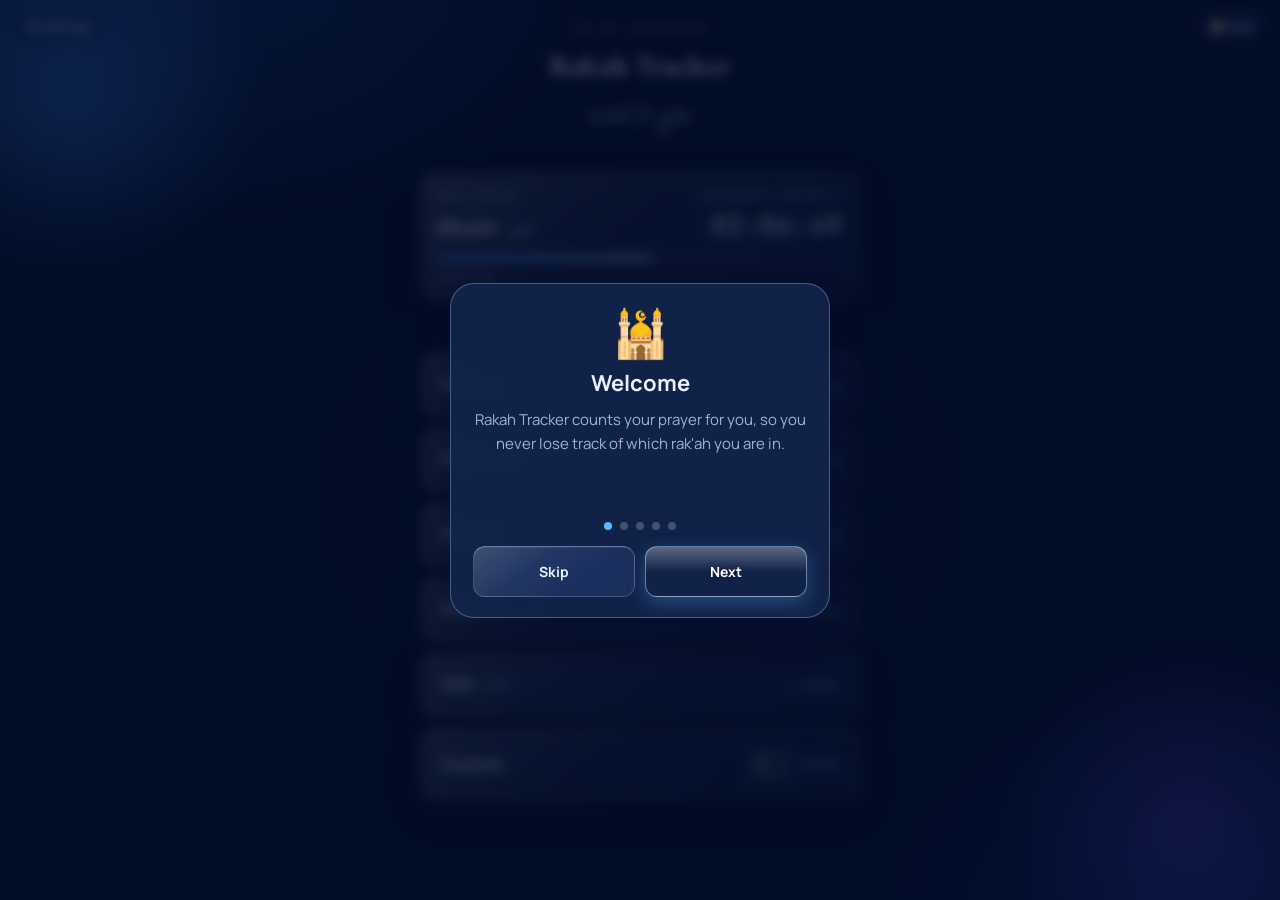
==== commit cbcfd159: "Pocket lock: unlock with a double tap instead of a long press" ====
--- a/index.html
+++ b/index.html
@@ -581,7 +581,7 @@
   }
 
 </style>
-<link rel="stylesheet" href="./glass.css?v=56">
+<link rel="stylesheet" href="./glass.css?v=57">
 </head>
 <body>
 <div class="app">
@@ -608,7 +608,7 @@
     <div class="set-label">Quick start</div>
     <label class="switch-row"><span>Opens on the prayer whose time it is now, ready to track</span><input type="checkbox" id="quickToggle"><i class="switch"></i></label>
     <div class="set-label">Pocket lock</div>
-    <label class="switch-row"><span>In Motion mode the screen goes dark and ignores touches. Hold a finger on it to unlock (this also pauses counting)</span><input type="checkbox" id="lockToggle"><i class="switch"></i></label>
+    <label class="switch-row"><span>In Motion mode the screen goes dark and ignores touches. Double-tap it to unlock (this also pauses counting)</span><input type="checkbox" id="lockToggle"><i class="switch"></i></label>
     <div class="set-label">Language</div>
     <div class="lang-row">
       <button class="lang-pill" data-lang="en" type="button" data-notr>English</button>
@@ -757,8 +757,7 @@
   <div class="lock-num" id="lockRakah">1</div>
   <div class="lock-mini"><span id="lockSujud">0</span><small>SUJUD</small></div>
   <div class="lock-msg" id="lockMsg"></div>
-  <div class="lock-hint">Hold to unlock</div>
-  <div class="lock-bar"><i id="lockBar"></i></div>
+  <div class="lock-hint" id="lockHint">Double-tap to unlock</div>
 </div>
 
 <div class="guide" id="guide" style="display:none;">
@@ -767,7 +766,7 @@
     <div class="guide-slide"><div class="guide-ico">📱</div><h2>Place your phone</h2><p>Motion: keep the phone in your pocket, upright, the same way every time. Camera: lay it screen-up on your mat.</p></div>
     <div class="guide-slide"><div class="guide-ico">🤲</div><h2>Start praying</h2><p>Pick your prayer, tap Enable Motion, then stand still until the countdown ends. After that, just pray.</p></div>
     <div class="guide-slide"><div class="guide-ico">📳</div><h2>What the buzzes mean</h2><p>Two short buzzes: a sujud was counted. One long triple buzz: a mistake (a missed sujud, or no Tashahhud sit).</p></div>
-    <div class="guide-slide"><div class="guide-ico">⏸️</div><h2>Need to look at the screen?</h2><p>Hold a finger on the dark screen to unlock it (this also pauses counting). Tap Resume when the phone is back in your pocket. The big number is your rak'ah; the small one counts the sujuds in it.</p></div>
+    <div class="guide-slide"><div class="guide-ico">⏸️</div><h2>Need to look at the screen?</h2><p>Double-tap the dark screen to unlock it (this also pauses counting). Tap Resume when the phone is back in your pocket. The big number is your rak'ah; the small one counts the sujuds in it.</p></div>
     <div class="guide-dots" id="guideDots"></div>
     <div class="guide-actions">
       <button class="btn-secondary" id="guideSkip" type="button">Skip</button>
@@ -817,7 +816,7 @@
   const lockRakah = document.getElementById('lockRakah');
   const lockSujud = document.getElementById('lockSujud');
   const lockMsg = document.getElementById('lockMsg');
-  const lockBar = document.getElementById('lockBar');
+  const lockHint = document.getElementById('lockHint');
   function syncLockNumbers(){ lockRakah.textContent = rakahNum.textContent; lockSujud.textContent = sujudMiniNum.textContent; }
   function hidePocketLock(){ pocketLock.style.display = 'none'; }
   const statusLine = document.getElementById('statusLine');
@@ -1408,30 +1407,39 @@
   pauseBtn.onclick = ()=>{ if(motionActive) setPaused(!motionPaused); };
 
   // ---- Pocket lock: dark screen that ignores touches; hold a finger on it to unlock ----
-  const LOCK_HOLD_MS = 900;
   function lockEnabled(){ try{ return localStorage.getItem('rakah-lock') !== '0'; }catch(e){ return true; } }
   function showPocketLock(){
     if(!lockEnabled() || !motionActive || motionPaused || mode !== 'motion') return;
     syncLockNumbers();
     pocketLock.style.display = 'flex';
   }
-  let lockHoldTimer = null;
-  function cancelLockHold(){
-    clearTimeout(lockHoldTimer); lockHoldTimer = null;
-    lockBar.style.transition = 'none'; lockBar.style.width = '0';
+  // Unlock = two quick, short taps close together (single touches, palm/fabric contact and long presses are ignored)
+  let tapDownAt = 0, tapDownX = 0, tapDownY = 0, lastTapAt = 0, lastTapX = 0, lastTapY = 0;
+  const lockPointers = new Set();
+  function unlockByDoubleTap(){
+    lastTapAt = 0;
+    hidePocketLock();
+    if(motionActive && !motionPaused) setPaused(true);   // taking the phone out must not be counted as a Sujud
   }
   pocketLock.addEventListener('pointerdown', (e)=>{
     e.preventDefault();
-    cancelLockHold();
-    void lockBar.offsetWidth;
-    lockBar.style.transition = 'width ' + LOCK_HOLD_MS + 'ms linear'; lockBar.style.width = '100%';
-    lockHoldTimer = setTimeout(()=>{
-      cancelLockHold();
-      hidePocketLock();
-      if(motionActive && !motionPaused) setPaused(true);   // taking the phone out must not be counted as a Sujud
-    }, LOCK_HOLD_MS);
+    lockPointers.add(e.pointerId);
+    tapDownAt = performance.now(); tapDownX = e.clientX; tapDownY = e.clientY;
   });
-  ['pointerup','pointercancel','pointerleave'].forEach(ev=> pocketLock.addEventListener(ev, cancelLockHold));
+  pocketLock.addEventListener('pointerup', (e)=>{
+    const multi = lockPointers.size > 1;
+    lockPointers.delete(e.pointerId);
+    const now = performance.now();
+    const shortTap = !multi && (now - tapDownAt) < 300 && Math.hypot(e.clientX - tapDownX, e.clientY - tapDownY) < 25;
+    if(!shortTap){ lastTapAt = 0; return; }
+    if(lastTapAt && (now - lastTapAt) < 450 && Math.hypot(e.clientX - lastTapX, e.clientY - lastTapY) < 80){
+      unlockByDoubleTap();
+    } else {
+      lastTapAt = now; lastTapX = e.clientX; lastTapY = e.clientY;
+      lockHint.classList.add('flash'); setTimeout(()=> lockHint.classList.remove('flash'), 450);
+    }
+  });
+  pocketLock.addEventListener('pointercancel', (e)=>{ lockPointers.delete(e.pointerId); lastTapAt = 0; });
   pocketLock.addEventListener('contextmenu', e=> e.preventDefault());
 
   let motionLastEventTime = 0;
@@ -2359,6 +2367,6 @@
   })();
 </script>
 <script>if(window.rakahQuick) window.rakahQuick();</script>
-<script src="./i18n.js?v=56"></script>
+<script src="./i18n.js?v=57"></script>
 </body>
 </html>
--- a/glass.css
+++ b/glass.css
@@ -371,5 +371,4 @@
 .lock-msg{ margin-top:22px; min-height:20px; font-size:15px; font-weight:700; letter-spacing:.06em; color:transparent; }
 .lock-msg.on{ color:#a8473d; }
 .lock-hint{ position:absolute; left:0; right:0; text-align:center; bottom:calc(env(safe-area-inset-bottom,0px) + 62px); font-size:13px; color:#4d4d4d; }
-.lock-bar{ position:absolute; left:25%; right:25%; bottom:calc(env(safe-area-inset-bottom,0px) + 42px); height:3px; background:#161616; border-radius:3px; overflow:hidden; }
-.lock-bar i{ display:block; height:100%; width:0; background:#7a7a7a; }
+.lock-hint.flash{ color:#9a9a9a; }
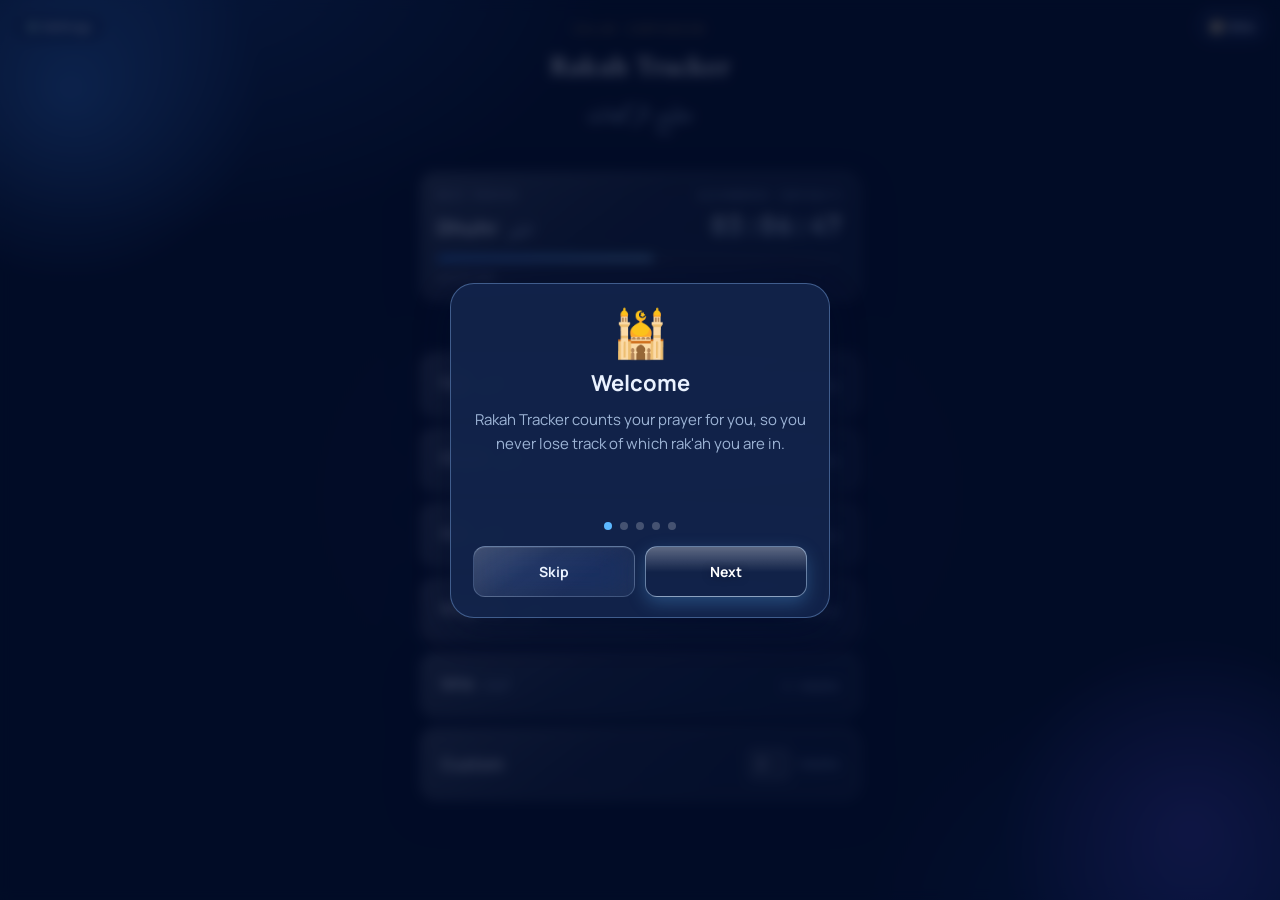
==== commit b4144d3f: "Prayer list shows the next prayer's day (new clock times appear right after Isha / when the clocks c" ====
--- a/index.html
+++ b/index.html
@@ -581,7 +581,7 @@
   }
 
 </style>
-<link rel="stylesheet" href="./glass.css?v=57">
+<link rel="stylesheet" href="./glass.css?v=58">
 </head>
 <body>
 <div class="app">
@@ -2321,13 +2321,20 @@
     };
     function nameOf(k){ for(var i=0;i<NAMES.length;i++) if(NAMES[i][0]===k) return NAMES[i]; }
 
+    // The list shows the day of the NEXT prayer: after Isha it already shows tomorrow's times, so on the night
+    // the clocks change you see the new clock times straight away instead of waiting for the date to roll over.
+    function dayKey(dt){ return dt.getFullYear()+'-'+dt.getMonth()+'-'+dt.getDate(); }
+    var rowsKey='';
     function renderRows(){
-      var t=daySet(0), now=new Date(), nextK=null;
-      for(var i=0;i<seq.length;i++) if(seq[i].t>now){ nextK=seq[i].k; break; }
+      var now=new Date(), nextK=null, nextT=null;
+      for(var i=0;i<seq.length;i++) if(seq[i].t>now){ nextK=seq[i].k; nextT=seq[i].t; break; }
+      var base=nextT||now;
+      var t=timesFor(base.getFullYear(),base.getMonth()+1,base.getDate(),loc.lat,loc.lng);
       el('pnRows').innerHTML=NAMES.map(function(n){
         return '<div class="pn-row'+(n[0]===nextK?' next':'')+'"><span>'+n[1]+' <span class="pn-ar">'+n[2]+'</span></span><span class="pn-t">'+fmt(t[n[0]])+'</span></div>';
       }).join('');
-      el('pnWhere').textContent=loc.label+(loc.isDefault?' (default)':'');
+      el('pnWhere').textContent=loc.label+(loc.isDefault?' (default)':'')+(dayKey(base)!==dayKey(now)?' · tomorrow':'');
+      rowsKey=dayKey(base)+'|'+(nextK||'');
     }
 
     function tick(){
@@ -2336,6 +2343,7 @@
       var nxt=null, prev=null;
       for(var i=0;i<seq.length;i++){ if(seq[i].t>now){ nxt=seq[i]; prev=seq[i-1]; break; } }
       if(!nxt){ seq=buildSeq(); return; }
+      if(rowsKey!==dayKey(nxt.t)+'|'+nxt.k) renderRows();
       var ms=nxt.t-now, s=Math.floor(ms/1000), h=Math.floor(s/3600), m=Math.floor((s%3600)/60), sec=s%60;
       var nm=nameOf(nxt.k);
       el('pnName').textContent=nm[1]; el('pnAr').textContent=nm[2];
@@ -2367,6 +2375,6 @@
   })();
 </script>
 <script>if(window.rakahQuick) window.rakahQuick();</script>
-<script src="./i18n.js?v=57"></script>
+<script src="./i18n.js?v=58"></script>
 </body>
 </html>
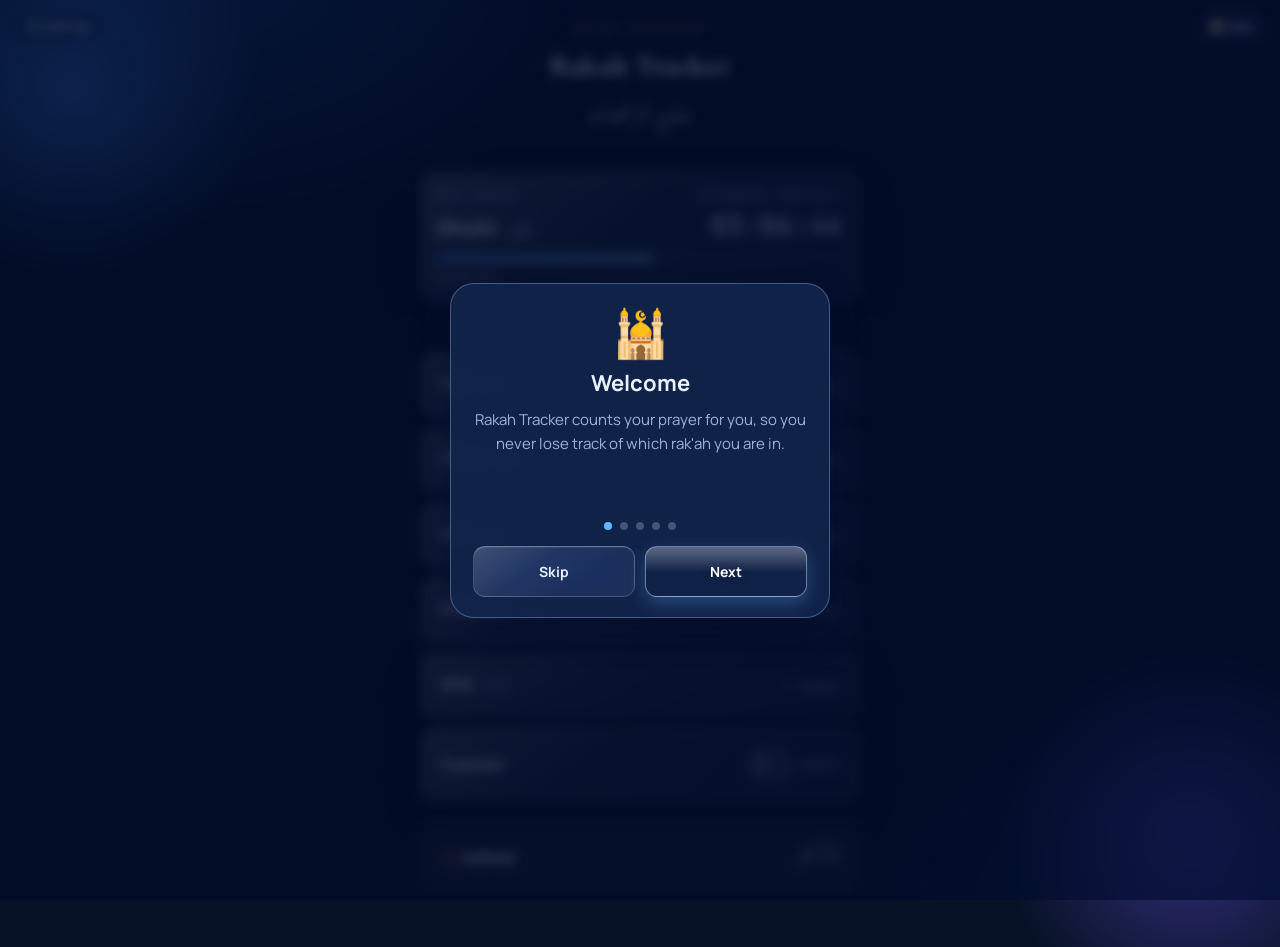
==== commit f6a61457: "Adhkar: tap counters (12 built-in + your own), saved, reset daily, Arabic" ====
--- a/index.html
+++ b/index.html
@@ -581,7 +581,7 @@
   }
 
 </style>
-<link rel="stylesheet" href="./glass.css?v=58">
+<link rel="stylesheet" href="./glass.css?v=60">
 </head>
 <body>
 <div class="app">
@@ -596,6 +596,7 @@
 
   <div class="theme-panel" id="themePanel" style="display:none;">
     <div class="theme-title">Settings</div>
+    <button class="btn-secondary guide-open" id="adhkarBtn2" type="button" style="margin-bottom:14px;">📿 Adhkar</button>
     <div class="set-label">Colour</div>
     <div class="theme-row">
       <button class="theme-swatch" data-theme="blue" type="button"><i style="background:linear-gradient(135deg,#4DA3FF,#2465E0)"></i>Blue</button>
@@ -656,6 +657,32 @@
   <div class="step active" id="stepPrayer">
     <div class="step-label">Step 1 · Choose your prayer</div>
     <div class="selector" id="prayerSelector"></div>
+    <button class="adhkar-entry" id="adhkarBtn" type="button"><span>📿 Adhkar</span><small>الأذكار</small></button>
+  </div>
+
+  <div class="step" id="stepAdhkar">
+    <button class="back-link" id="adhkarBack" type="button">← Prayers</button>
+    <div class="step-label">Adhkar</div>
+    <div class="adhkar-list" id="adhkarList"></div>
+    <button class="btn-secondary adhkar-add" id="adhkarAddBtn" type="button">＋ Add your own</button>
+    <div class="adhkar-form" id="adhkarForm" style="display:none;">
+      <textarea id="adhkarText" rows="3" placeholder="Write the dhikr" dir="auto"></textarea>
+      <label class="adhkar-target-row"><span>Target (0 = no target)</span><input id="adhkarTarget" type="number" min="0" max="10000" value="33" inputmode="numeric"></label>
+      <div class="adhkar-form-btns"><button class="btn-secondary" id="adhkarCancel" type="button">Cancel</button><button class="btn-main" id="adhkarSave" type="button">Save</button></div>
+    </div>
+    <div class="adhkar-note">Counts reset every day</div>
+  </div>
+
+  <div class="step" id="stepDhikr">
+    <button class="back-link" id="dhikrBack" type="button">← Adhkar</button>
+    <div class="dhikr-ar" id="dhikrAr"></div>
+    <div class="dhikr-en" id="dhikrEn"></div>
+    <div class="dhikr-tap" id="dhikrTap" role="button" tabindex="0">
+      <div class="dhikr-ring" id="dhikrRing"></div>
+      <div class="dhikr-count"><span id="dhikrNum">0</span><small id="dhikrOf"></small></div>
+    </div>
+    <div class="dhikr-hint" id="dhikrHint">Tap anywhere to count</div>
+    <div class="row2"><button class="btn-secondary" id="dhikrReset" type="button">Reset</button><button class="btn-secondary" id="dhikrDelete" type="button" style="display:none;">Delete</button></div>
   </div>
 
   <div class="step" id="stepMode">
@@ -828,6 +855,8 @@
     prayer: document.getElementById('stepPrayer'),
     mode: document.getElementById('stepMode'),
     track: document.getElementById('stepTrack'),
+    adhkar: document.getElementById('stepAdhkar'),
+    dhikr: document.getElementById('stepDhikr'),
   };
   const modeLabels = {sujud:'Camera mode', motion:'Motion mode'};
   let selectedPrayerLabel = '';
@@ -857,7 +886,7 @@
     steps[name].classList.add('active');
     document.body.dataset.step = name;
     window.scrollTo({top:0, behavior:'smooth'});
-    if(name==='track') acquireWakeLock();
+    if(name==='track' || name==='dhikr') acquireWakeLock();
     else releaseWakeLock();
   }
 
@@ -1172,6 +1201,106 @@
       goToStep('track');
     };
   });
+
+  // ---- Adhkar (remembrance counters) ----
+  (function(){
+    const BUILT_IN = [
+      {id:'adad',  ar:'سُبْحَانَ اللَّهِ وَبِحَمْدِهِ عَدَدَ خَلْقِهِ، وَرِضَا نَفْسِهِ، وَزِنَةَ عَرْشِهِ، وَمِدَادَ كَلِمَاتِهِ', en:'Glory and praise be to Allah, as many as His creation, as pleased as He is, as heavy as His Throne, and as much as the ink of His words.', target:3},
+      {id:'t100',  ar:'سُبْحَانَ اللَّهِ وَبِحَمْدِهِ', en:'Glory and praise be to Allah.', target:100},
+      {id:'sub33', ar:'سُبْحَانَ اللَّهِ', en:'Glory be to Allah. (After prayer: 33)', target:33},
+      {id:'ham33', ar:'الْحَمْدُ لِلَّهِ', en:'All praise is for Allah. (After prayer: 33)', target:33},
+      {id:'akb34', ar:'اللَّهُ أَكْبَرُ', en:'Allah is the Greatest. (After prayer: 34)', target:34},
+      {id:'ist3',  ar:'أَسْتَغْفِرُ اللَّهَ', en:'I seek forgiveness from Allah. (After prayer: 3)', target:3},
+      {id:'ist100',ar:'أَسْتَغْفِرُ اللَّهَ وَأَتُوبُ إِلَيْهِ', en:'I seek forgiveness from Allah and turn back to Him.', target:100},
+      {id:'tahlil',ar:'لَا إِلَهَ إِلَّا اللَّهُ وَحْدَهُ لَا شَرِيكَ لَهُ، لَهُ الْمُلْكُ وَلَهُ الْحَمْدُ وَهُوَ عَلَى كُلِّ شَيْءٍ قَدِيرٌ', en:'There is no god but Allah alone, with no partner. His is the dominion and His is the praise, and He has power over all things.', target:10},
+      {id:'hawq',  ar:'لَا حَوْلَ وَلَا قُوَّةَ إِلَّا بِاللَّهِ', en:'There is no power and no strength except with Allah.', target:0},
+      {id:'salawat',ar:'اللَّهُمَّ صَلِّ وَسَلِّمْ عَلَى نَبِيِّنَا مُحَمَّدٍ', en:'O Allah, send prayers and peace upon our Prophet Muhammad.', target:10},
+      {id:'azim',  ar:'سُبْحَانَ اللَّهِ وَبِحَمْدِهِ، سُبْحَانَ اللَّهِ الْعَظِيمِ', en:'Glory and praise be to Allah, Glory be to Allah the Magnificent.', target:0},
+      {id:'laila', ar:'لَا إِلَهَ إِلَّا اللَّهُ', en:'There is no god but Allah.', target:0}
+    ];
+    const KEY = 'rakah-adhkar';
+    const today = ()=>{ const d = new Date(); return d.getFullYear()+'-'+(d.getMonth()+1)+'-'+d.getDate(); };
+    let data = {day:today(), counts:{}, custom:[]};
+    try{ const raw = JSON.parse(localStorage.getItem(KEY) || 'null'); if(raw && raw.counts) data = raw; }catch(e){}
+    if(!Array.isArray(data.custom)) data.custom = [];
+    if(data.day !== today()){ data.day = today(); data.counts = {}; }   // counts start fresh each day
+    function save(){ try{ localStorage.setItem(KEY, JSON.stringify(data)); }catch(e){} }
+    const all = ()=> BUILT_IN.concat(data.custom);
+    const listEl = document.getElementById('adhkarList');
+    let current = null;
+
+    function renderList(){
+      listEl.innerHTML = '';
+      all().forEach(d=>{
+        const n = data.counts[d.id] || 0;
+        const done = d.target > 0 && n >= d.target;
+        const card = document.createElement('button');
+        card.type = 'button'; card.className = 'adhkar-card' + (done ? ' done' : '');
+        const ar = document.createElement('div'); ar.className = 'adhkar-card-ar'; ar.textContent = d.ar;
+        const meta = document.createElement('div'); meta.className = 'adhkar-card-meta';
+        const cnt = document.createElement('span'); cnt.setAttribute('data-notr',''); cnt.textContent = (done ? '✓ ' : '') + n + (d.target > 0 ? ' / ' + d.target : '');
+        meta.appendChild(cnt);
+        if(d.target > 0){
+          const bar = document.createElement('i'); bar.className = 'adhkar-bar';
+          const fill = document.createElement('b'); fill.style.width = Math.min(100, Math.round(n / d.target * 100)) + '%'; bar.appendChild(fill);
+          meta.appendChild(bar);
+        }
+        card.appendChild(ar); card.appendChild(meta);
+        card.addEventListener('click', ()=> openDhikr(d.id));
+        listEl.appendChild(card);
+      });
+    }
+    function paintCounter(){
+      const d = all().find(x=> x.id === current); if(!d) return;
+      const n = data.counts[d.id] || 0;
+      document.getElementById('dhikrNum').textContent = n;
+      document.getElementById('dhikrOf').textContent = d.target > 0 ? '/ ' + d.target : '';
+      const frac = d.target > 0 ? Math.min(1, n / d.target) : (n % 100) / 100;
+      document.getElementById('dhikrRing').style.setProperty('--p', (frac * 360) + 'deg');
+      document.getElementById('dhikrTap').classList.toggle('done', d.target > 0 && n >= d.target);
+    }
+    function openDhikr(id){
+      current = id;
+      const d = all().find(x=> x.id === id);
+      document.getElementById('dhikrAr').textContent = d.ar;
+      const en = document.getElementById('dhikrEn'); en.textContent = d.en || ''; en.style.display = d.en ? '' : 'none';
+      document.getElementById('dhikrDelete').style.display = d.custom ? '' : 'none';
+      paintCounter();
+      goToStep('dhikr');
+    }
+    function bump(){
+      const d = all().find(x=> x.id === current); if(!d) return;
+      const n = (data.counts[d.id] || 0) + 1;
+      data.counts[d.id] = n; save(); paintCounter();
+      if(navigator.vibrate){
+        if(d.target > 0 && n === d.target) navigator.vibrate([70,60,70,60,200]);
+        else navigator.vibrate(12);
+      }
+    }
+    const tapEl = document.getElementById('dhikrTap');
+    tapEl.addEventListener('click', bump);
+    tapEl.addEventListener('keydown', e=>{ if(e.key === 'Enter' || e.key === ' '){ e.preventDefault(); bump(); } });
+    document.getElementById('dhikrReset').addEventListener('click', ()=>{ data.counts[current] = 0; save(); paintCounter(); });
+    document.getElementById('dhikrDelete').addEventListener('click', ()=>{
+      data.custom = data.custom.filter(x=> x.id !== current); delete data.counts[current]; save(); renderList(); goToStep('adhkar');
+    });
+    document.getElementById('dhikrBack').addEventListener('click', ()=>{ renderList(); goToStep('adhkar'); });
+    document.getElementById('adhkarBtn').addEventListener('click', ()=>{ renderList(); goToStep('adhkar'); });
+    document.getElementById('adhkarBtn2').addEventListener('click', ()=>{ document.getElementById('themePanel').style.display = 'none'; renderList(); goToStep('adhkar'); });
+    document.getElementById('adhkarBack').addEventListener('click', ()=> goToStep('prayer'));
+    const form = document.getElementById('adhkarForm'), addBtn = document.getElementById('adhkarAddBtn');
+    addBtn.addEventListener('click', ()=>{ form.style.display = 'block'; addBtn.style.display = 'none'; document.getElementById('adhkarText').focus(); });
+    function closeForm(){ form.style.display = 'none'; addBtn.style.display = ''; document.getElementById('adhkarText').value = ''; }
+    document.getElementById('adhkarCancel').addEventListener('click', closeForm);
+    document.getElementById('adhkarSave').addEventListener('click', ()=>{
+      const text = document.getElementById('adhkarText').value.trim();
+      if(!text) return;
+      const target = Math.max(0, Math.min(10000, parseInt(document.getElementById('adhkarTarget').value, 10) || 0));
+      data.custom.push({id:'c' + Date.now(), ar:text, en:'', target, custom:true});
+      save(); closeForm(); renderList();
+    });
+    renderList();
+  })();
 
   // ---- Quick start (optional, in Settings): open on the current prayer, go straight to tracking ----
   function quickOn(){ try{ return localStorage.getItem('rakah-quick') === '1'; }catch(e){ return false; } }
@@ -2375,6 +2504,6 @@
   })();
 </script>
 <script>if(window.rakahQuick) window.rakahQuick();</script>
-<script src="./i18n.js?v=58"></script>
+<script src="./i18n.js?v=60"></script>
 </body>
 </html>
--- a/glass.css
+++ b/glass.css
@@ -372,3 +372,56 @@
 .lock-msg.on{ color:#a8473d; }
 .lock-hint{ position:absolute; left:0; right:0; text-align:center; bottom:calc(env(safe-area-inset-bottom,0px) + 62px); font-size:13px; color:#4d4d4d; }
 .lock-hint.flash{ color:#9a9a9a; }
+
+/* ---- Adhkar ---- */
+.adhkar-entry{
+  width:100%; margin-top:14px; padding:16px 18px; border-radius:var(--r-lg); cursor:pointer;
+  display:flex; align-items:center; justify-content:space-between; font:inherit; font-size:16px; font-weight:700;
+  color:var(--text); background:var(--panel); border:1px solid var(--line);
+}
+.adhkar-entry small{ font-family:'Amiri',serif; font-size:20px; font-weight:400; color:var(--text-dim); }
+.adhkar-list{ display:flex; flex-direction:column; gap:10px; }
+.adhkar-card{
+  text-align:start; width:100%; padding:14px 16px; border-radius:var(--r-lg); cursor:pointer; font:inherit;
+  color:var(--text); background:var(--panel); border:1px solid var(--line);
+}
+.adhkar-card.done{ border-color:rgba(107,227,168,0.5); }
+.adhkar-card-ar{ font-family:'Amiri',serif; font-size:21px; line-height:1.7; direction:rtl; text-align:right; }
+.adhkar-card-meta{ margin-top:8px; display:flex; align-items:center; gap:12px; font-family:'JetBrains Mono',monospace; font-size:12px; color:var(--text-dim); direction:ltr; }
+.adhkar-bar{ flex:1; height:6px; border-radius:6px; background:rgba(255,255,255,0.12); overflow:hidden; display:block; }
+.adhkar-bar b{ display:block; height:100%; background:linear-gradient(90deg,var(--bar-a),var(--bar-b)); }
+.adhkar-add{ width:100%; margin-top:14px; flex:none; }
+.adhkar-note{ margin-top:12px; font-size:11px; text-align:center; color:var(--text-faint); }
+.adhkar-form{ margin-top:14px; padding:14px; border-radius:var(--r-lg); background:var(--panel); border:1px solid var(--line); }
+.adhkar-form textarea{
+  width:100%; box-sizing:border-box; padding:10px 12px; border-radius:12px; font-family:'Amiri',serif; font-size:20px;
+  color:var(--text); background:rgba(0,0,0,0.25); border:1px solid var(--line); resize:vertical;
+}
+.adhkar-target-row{ display:flex; align-items:center; justify-content:space-between; gap:10px; margin:12px 0; font-size:13px; color:var(--text-dim); }
+.adhkar-target-row input{ width:90px; padding:8px 10px; border-radius:10px; font:inherit; color:var(--text); background:rgba(0,0,0,0.25); border:1px solid var(--line); text-align:center; }
+.adhkar-form-btns{ display:flex; gap:10px; }
+.adhkar-form-btns button{ flex:1; }
+.dhikr-ar{ font-family:'Amiri',serif; font-size:30px; line-height:1.9; text-align:center; direction:rtl; margin:8px 0 6px; color:var(--gold-bright); }
+.dhikr-en{ text-align:center; font-size:13px; line-height:1.5; color:var(--text-dim); margin:0 6px 14px; }
+.dhikr-tap{
+  position:relative; width:min(290px,76vw); aspect-ratio:1; margin:6px auto 12px; border-radius:50%; cursor:pointer;
+  display:flex; align-items:center; justify-content:center; user-select:none; -webkit-user-select:none; -webkit-tap-highlight-color:transparent;
+  background:radial-gradient(circle at 35% 28%, rgba(var(--tint-rgb),0.28), rgba(var(--panel-solid-rgb),0.9) 62%);
+  box-shadow:var(--shadow-card), inset 0 2px 0 rgba(255,255,255,0.25);
+}
+.dhikr-tap:active{ transform:scale(0.97); }
+.dhikr-ring{
+  position:absolute; inset:0; border-radius:50%; --p:0deg;
+  background:conic-gradient(var(--prog-b) var(--p), rgba(255,255,255,0.10) 0);
+  -webkit-mask:radial-gradient(farthest-side, transparent calc(100% - 9px), #000 calc(100% - 8px));
+  mask:radial-gradient(farthest-side, transparent calc(100% - 9px), #000 calc(100% - 8px));
+}
+.dhikr-tap.done .dhikr-ring{ background:conic-gradient(#6BE3A8 360deg, #6BE3A8 0); }
+.dhikr-count{ display:flex; flex-direction:column; align-items:center; gap:4px; }
+.dhikr-count span{ font-family:'JetBrains Mono',monospace; font-weight:700; font-size:72px; line-height:1; color:var(--text); }
+.dhikr-count small{ font-family:'JetBrains Mono',monospace; font-size:14px; color:var(--text-dim); }
+.dhikr-hint{ text-align:center; font-size:12px; color:var(--text-faint); margin-bottom:14px; }
+html[lang="ar"] .dhikr-en{ display:none !important; }
+html[dir="rtl"] .adhkar-entry{ flex-direction:row-reverse; }
+body[data-step="adhkar"] .prayer-next, body[data-step="dhikr"] .prayer-next{ display:none; }
+.dhikr-count small{ direction:ltr; unicode-bidi:isolate; }
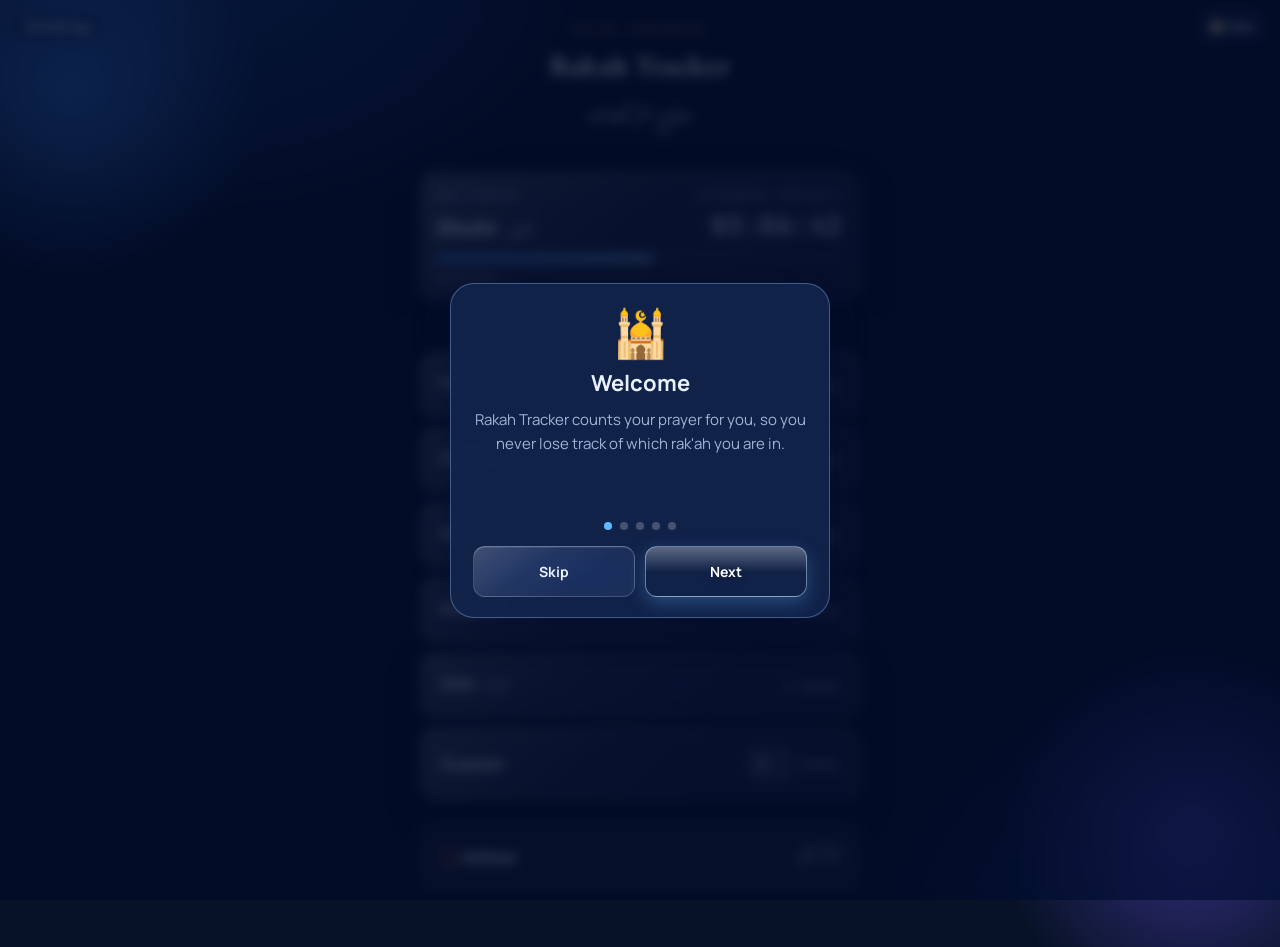
==== commit 37316f9b: "Adhkar: add kaffarat al-majlis and the travel dua" ====
--- a/index.html
+++ b/index.html
@@ -581,7 +581,7 @@
   }
 
 </style>
-<link rel="stylesheet" href="./glass.css?v=60">
+<link rel="stylesheet" href="./glass.css?v=61">
 </head>
 <body>
 <div class="app">
@@ -1216,7 +1216,9 @@
       {id:'hawq',  ar:'لَا حَوْلَ وَلَا قُوَّةَ إِلَّا بِاللَّهِ', en:'There is no power and no strength except with Allah.', target:0},
       {id:'salawat',ar:'اللَّهُمَّ صَلِّ وَسَلِّمْ عَلَى نَبِيِّنَا مُحَمَّدٍ', en:'O Allah, send prayers and peace upon our Prophet Muhammad.', target:10},
       {id:'azim',  ar:'سُبْحَانَ اللَّهِ وَبِحَمْدِهِ، سُبْحَانَ اللَّهِ الْعَظِيمِ', en:'Glory and praise be to Allah, Glory be to Allah the Magnificent.', target:0},
-      {id:'laila', ar:'لَا إِلَهَ إِلَّا اللَّهُ', en:'There is no god but Allah.', target:0}
+      {id:'laila', ar:'لَا إِلَهَ إِلَّا اللَّهُ', en:'There is no god but Allah.', target:0},
+      {id:'majlis',ar:'سُبْحَانَكَ اللَّهُمَّ وَبِحَمْدِكَ، أَشْهَدُ أَنْ لَا إِلَهَ إِلَّا أَنْتَ، أَسْتَغْفِرُكَ وَأَتُوبُ إِلَيْكَ', en:'Glory and praise be to You, O Allah. I bear witness that there is no god but You. I seek Your forgiveness and turn to You in repentance. (Said at the end of a gathering)', target:1},
+      {id:'safar', ar:'اللَّهُ أَكْبَرُ، اللَّهُ أَكْبَرُ، اللَّهُ أَكْبَرُ، سُبْحَانَ الَّذِي سَخَّرَ لَنَا هَذَا وَمَا كُنَّا لَهُ مُقْرِنِينَ، وَإِنَّا إِلَى رَبِّنَا لَمُنْقَلِبُونَ، اللَّهُمَّ إِنَّا نَسْأَلُكَ فِي سَفَرِنَا هَذَا الْبِرَّ وَالتَّقْوَى، وَمِنَ الْعَمَلِ مَا تَرْضَى، اللَّهُمَّ هَوِّنْ عَلَيْنَا سَفَرَنَا هَذَا وَاطْوِ عَنَّا بُعْدَهُ، اللَّهُمَّ أَنْتَ الصَّاحِبُ فِي السَّفَرِ، وَالْخَلِيفَةُ فِي الْأَهْلِ، اللَّهُمَّ إِنِّي أَعُوذُ بِكَ مِنْ وَعْثَاءِ السَّفَرِ، وَكَآبَةِ الْمَنْظَرِ، وَسُوءِ الْمُنْقَلَبِ فِي الْمَالِ وَالْأَهْلِ', en:"Allah is the Greatest (x3). Glory to Him who has subjected this to us, and we could not have done it ourselves; and to our Lord we will surely return. O Allah, we ask You on this journey for goodness and piety, and for deeds that please You. O Allah, make this journey easy for us and shorten its distance. O Allah, You are the Companion on the journey and the Guardian of the family. O Allah, I seek refuge in You from the hardships of travel, from a sorrowful sight, and from an evil return in wealth and family. (Travel dua)", target:1}
     ];
     const KEY = 'rakah-adhkar';
     const today = ()=>{ const d = new Date(); return d.getFullYear()+'-'+(d.getMonth()+1)+'-'+d.getDate(); };
@@ -2504,6 +2506,6 @@
   })();
 </script>
 <script>if(window.rakahQuick) window.rakahQuick();</script>
-<script src="./i18n.js?v=60"></script>
+<script src="./i18n.js?v=61"></script>
 </body>
 </html>
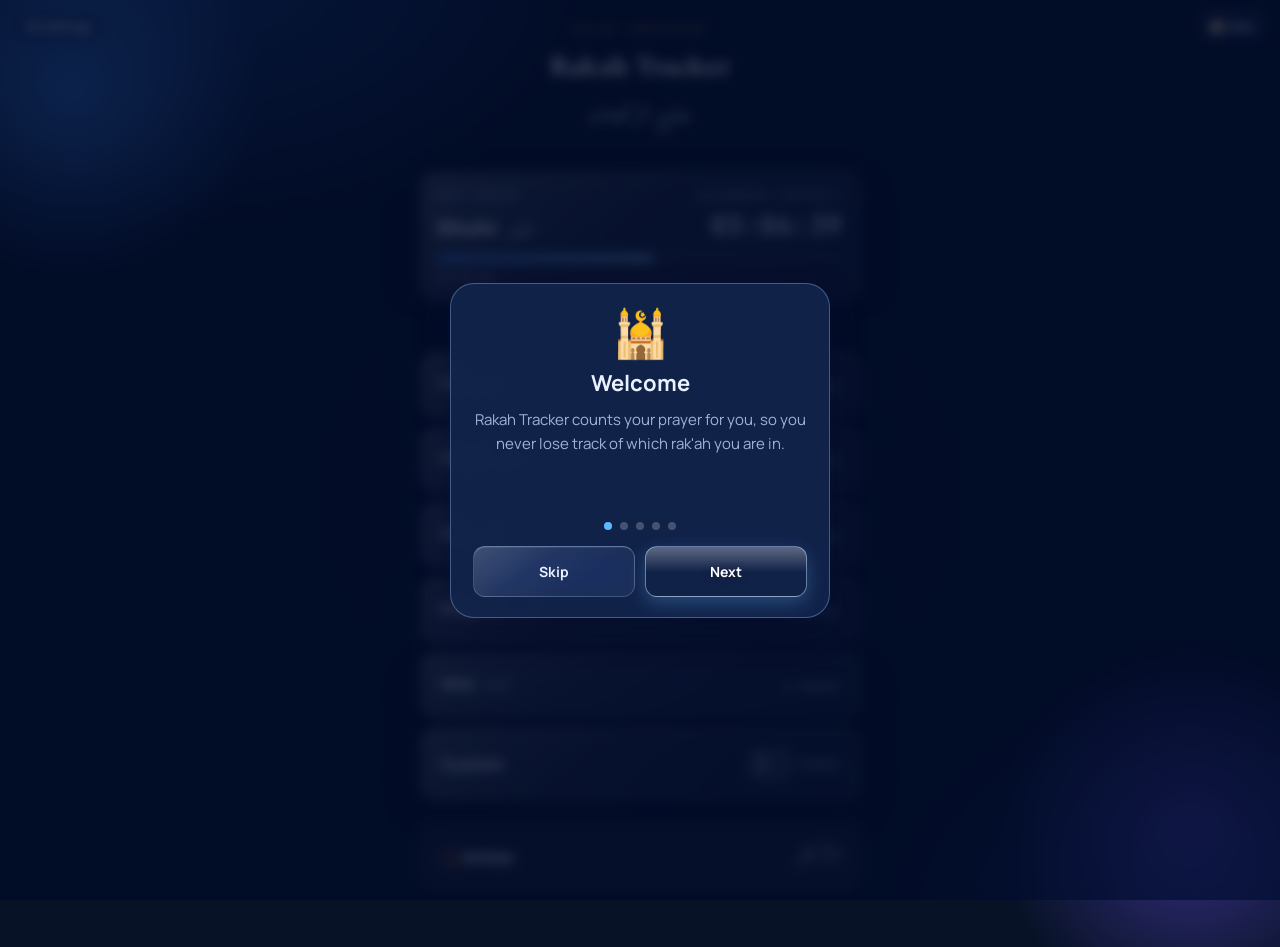
==== commit 81b0a9f7: "Spelling: Athkar" ====
--- a/index.html
+++ b/index.html
@@ -581,7 +581,7 @@
   }
 
 </style>
-<link rel="stylesheet" href="./glass.css?v=61">
+<link rel="stylesheet" href="./glass.css?v=62">
 </head>
 <body>
 <div class="app">
@@ -596,7 +596,7 @@
 
   <div class="theme-panel" id="themePanel" style="display:none;">
     <div class="theme-title">Settings</div>
-    <button class="btn-secondary guide-open" id="adhkarBtn2" type="button" style="margin-bottom:14px;">📿 Adhkar</button>
+    <button class="btn-secondary guide-open" id="adhkarBtn2" type="button" style="margin-bottom:14px;">📿 Athkar</button>
     <div class="set-label">Colour</div>
     <div class="theme-row">
       <button class="theme-swatch" data-theme="blue" type="button"><i style="background:linear-gradient(135deg,#4DA3FF,#2465E0)"></i>Blue</button>
@@ -657,12 +657,12 @@
   <div class="step active" id="stepPrayer">
     <div class="step-label">Step 1 · Choose your prayer</div>
     <div class="selector" id="prayerSelector"></div>
-    <button class="adhkar-entry" id="adhkarBtn" type="button"><span>📿 Adhkar</span><small>الأذكار</small></button>
+    <button class="adhkar-entry" id="adhkarBtn" type="button"><span>📿 Athkar</span><small>الأذكار</small></button>
   </div>
 
-  <div class="step" id="stepAdhkar">
+  <div class="step" id="stepAthkar">
     <button class="back-link" id="adhkarBack" type="button">← Prayers</button>
-    <div class="step-label">Adhkar</div>
+    <div class="step-label">Athkar</div>
     <div class="adhkar-list" id="adhkarList"></div>
     <button class="btn-secondary adhkar-add" id="adhkarAddBtn" type="button">＋ Add your own</button>
     <div class="adhkar-form" id="adhkarForm" style="display:none;">
@@ -674,7 +674,7 @@
   </div>
 
   <div class="step" id="stepDhikr">
-    <button class="back-link" id="dhikrBack" type="button">← Adhkar</button>
+    <button class="back-link" id="dhikrBack" type="button">← Athkar</button>
     <div class="dhikr-ar" id="dhikrAr"></div>
     <div class="dhikr-en" id="dhikrEn"></div>
     <div class="dhikr-tap" id="dhikrTap" role="button" tabindex="0">
@@ -855,7 +855,7 @@
     prayer: document.getElementById('stepPrayer'),
     mode: document.getElementById('stepMode'),
     track: document.getElementById('stepTrack'),
-    adhkar: document.getElementById('stepAdhkar'),
+    adhkar: document.getElementById('stepAthkar'),
     dhikr: document.getElementById('stepDhikr'),
   };
   const modeLabels = {sujud:'Camera mode', motion:'Motion mode'};
@@ -1202,7 +1202,7 @@
     };
   });
 
-  // ---- Adhkar (remembrance counters) ----
+  // ---- Athkar (remembrance counters) ----
   (function(){
     const BUILT_IN = [
       {id:'adad',  ar:'سُبْحَانَ اللَّهِ وَبِحَمْدِهِ عَدَدَ خَلْقِهِ، وَرِضَا نَفْسِهِ، وَزِنَةَ عَرْشِهِ، وَمِدَادَ كَلِمَاتِهِ', en:'Glory and praise be to Allah, as many as His creation, as pleased as He is, as heavy as His Throne, and as much as the ink of His words.', target:3},
@@ -2506,6 +2506,6 @@
   })();
 </script>
 <script>if(window.rakahQuick) window.rakahQuick();</script>
-<script src="./i18n.js?v=61"></script>
+<script src="./i18n.js?v=62"></script>
 </body>
 </html>
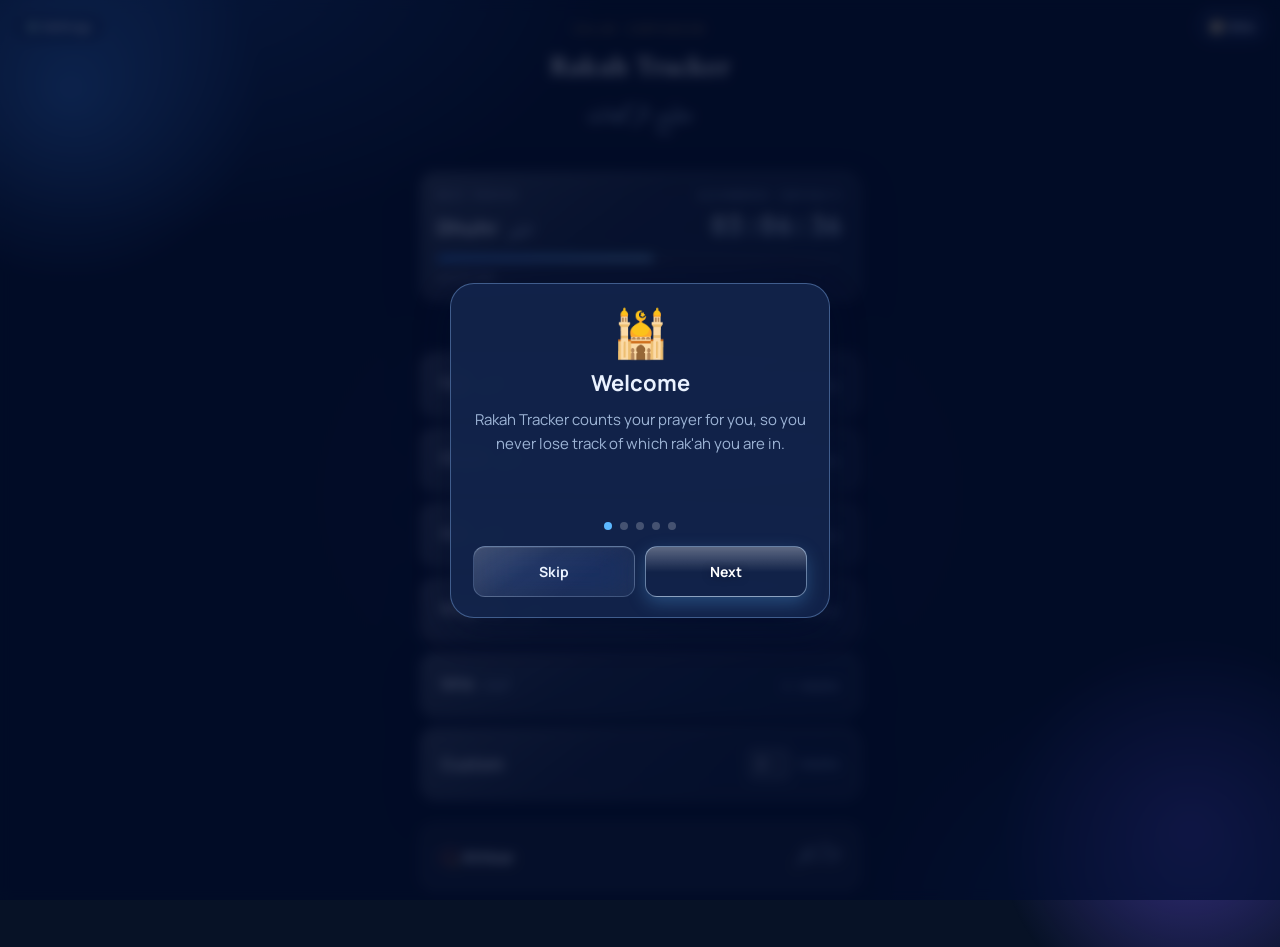
==== commit 6895e079: "Athkar: label on every dhikr (e.g. دعاء السفر)" ====
--- a/index.html
+++ b/index.html
@@ -581,7 +581,7 @@
   }
 
 </style>
-<link rel="stylesheet" href="./glass.css?v=62">
+<link rel="stylesheet" href="./glass.css?v=63">
 </head>
 <body>
 <div class="app">
@@ -675,6 +675,7 @@
 
   <div class="step" id="stepDhikr">
     <button class="back-link" id="dhikrBack" type="button">← Athkar</button>
+    <div class="dhikr-title" id="dhikrTitle"></div>
     <div class="dhikr-ar" id="dhikrAr"></div>
     <div class="dhikr-en" id="dhikrEn"></div>
     <div class="dhikr-tap" id="dhikrTap" role="button" tabindex="0">
@@ -1205,20 +1206,20 @@
   // ---- Athkar (remembrance counters) ----
   (function(){
     const BUILT_IN = [
-      {id:'adad',  ar:'سُبْحَانَ اللَّهِ وَبِحَمْدِهِ عَدَدَ خَلْقِهِ، وَرِضَا نَفْسِهِ، وَزِنَةَ عَرْشِهِ، وَمِدَادَ كَلِمَاتِهِ', en:'Glory and praise be to Allah, as many as His creation, as pleased as He is, as heavy as His Throne, and as much as the ink of His words.', target:3},
-      {id:'t100',  ar:'سُبْحَانَ اللَّهِ وَبِحَمْدِهِ', en:'Glory and praise be to Allah.', target:100},
-      {id:'sub33', ar:'سُبْحَانَ اللَّهِ', en:'Glory be to Allah. (After prayer: 33)', target:33},
-      {id:'ham33', ar:'الْحَمْدُ لِلَّهِ', en:'All praise is for Allah. (After prayer: 33)', target:33},
-      {id:'akb34', ar:'اللَّهُ أَكْبَرُ', en:'Allah is the Greatest. (After prayer: 34)', target:34},
-      {id:'ist3',  ar:'أَسْتَغْفِرُ اللَّهَ', en:'I seek forgiveness from Allah. (After prayer: 3)', target:3},
-      {id:'ist100',ar:'أَسْتَغْفِرُ اللَّهَ وَأَتُوبُ إِلَيْهِ', en:'I seek forgiveness from Allah and turn back to Him.', target:100},
-      {id:'tahlil',ar:'لَا إِلَهَ إِلَّا اللَّهُ وَحْدَهُ لَا شَرِيكَ لَهُ، لَهُ الْمُلْكُ وَلَهُ الْحَمْدُ وَهُوَ عَلَى كُلِّ شَيْءٍ قَدِيرٌ', en:'There is no god but Allah alone, with no partner. His is the dominion and His is the praise, and He has power over all things.', target:10},
-      {id:'hawq',  ar:'لَا حَوْلَ وَلَا قُوَّةَ إِلَّا بِاللَّهِ', en:'There is no power and no strength except with Allah.', target:0},
-      {id:'salawat',ar:'اللَّهُمَّ صَلِّ وَسَلِّمْ عَلَى نَبِيِّنَا مُحَمَّدٍ', en:'O Allah, send prayers and peace upon our Prophet Muhammad.', target:10},
-      {id:'azim',  ar:'سُبْحَانَ اللَّهِ وَبِحَمْدِهِ، سُبْحَانَ اللَّهِ الْعَظِيمِ', en:'Glory and praise be to Allah, Glory be to Allah the Magnificent.', target:0},
-      {id:'laila', ar:'لَا إِلَهَ إِلَّا اللَّهُ', en:'There is no god but Allah.', target:0},
-      {id:'majlis',ar:'سُبْحَانَكَ اللَّهُمَّ وَبِحَمْدِكَ، أَشْهَدُ أَنْ لَا إِلَهَ إِلَّا أَنْتَ، أَسْتَغْفِرُكَ وَأَتُوبُ إِلَيْكَ', en:'Glory and praise be to You, O Allah. I bear witness that there is no god but You. I seek Your forgiveness and turn to You in repentance. (Said at the end of a gathering)', target:1},
-      {id:'safar', ar:'اللَّهُ أَكْبَرُ، اللَّهُ أَكْبَرُ، اللَّهُ أَكْبَرُ، سُبْحَانَ الَّذِي سَخَّرَ لَنَا هَذَا وَمَا كُنَّا لَهُ مُقْرِنِينَ، وَإِنَّا إِلَى رَبِّنَا لَمُنْقَلِبُونَ، اللَّهُمَّ إِنَّا نَسْأَلُكَ فِي سَفَرِنَا هَذَا الْبِرَّ وَالتَّقْوَى، وَمِنَ الْعَمَلِ مَا تَرْضَى، اللَّهُمَّ هَوِّنْ عَلَيْنَا سَفَرَنَا هَذَا وَاطْوِ عَنَّا بُعْدَهُ، اللَّهُمَّ أَنْتَ الصَّاحِبُ فِي السَّفَرِ، وَالْخَلِيفَةُ فِي الْأَهْلِ، اللَّهُمَّ إِنِّي أَعُوذُ بِكَ مِنْ وَعْثَاءِ السَّفَرِ، وَكَآبَةِ الْمَنْظَرِ، وَسُوءِ الْمُنْقَلَبِ فِي الْمَالِ وَالْأَهْلِ', en:"Allah is the Greatest (x3). Glory to Him who has subjected this to us, and we could not have done it ourselves; and to our Lord we will surely return. O Allah, we ask You on this journey for goodness and piety, and for deeds that please You. O Allah, make this journey easy for us and shorten its distance. O Allah, You are the Companion on the journey and the Guardian of the family. O Allah, I seek refuge in You from the hardships of travel, from a sorrowful sight, and from an evil return in wealth and family. (Travel dua)", target:1}
+      {id:'adad',  t:'التسبيح بعدد الخلق', te:'Tasbih (3 times)', ar:'سُبْحَانَ اللَّهِ وَبِحَمْدِهِ عَدَدَ خَلْقِهِ، وَرِضَا نَفْسِهِ، وَزِنَةَ عَرْشِهِ، وَمِدَادَ كَلِمَاتِهِ', en:'Glory and praise be to Allah, as many as His creation, as pleased as He is, as heavy as His Throne, and as much as the ink of His words.', target:3},
+      {id:'t100',  t:'التسبيح مائة مرة', te:'Tasbih (100 times)', ar:'سُبْحَانَ اللَّهِ وَبِحَمْدِهِ', en:'Glory and praise be to Allah.', target:100},
+      {id:'sub33', t:'تسبيح بعد الصلاة', te:'Tasbih after prayer', ar:'سُبْحَانَ اللَّهِ', en:'Glory be to Allah. (After prayer: 33)', target:33},
+      {id:'ham33', t:'تحميد بعد الصلاة', te:'Tahmid after prayer', ar:'الْحَمْدُ لِلَّهِ', en:'All praise is for Allah. (After prayer: 33)', target:33},
+      {id:'akb34', t:'تكبير بعد الصلاة', te:'Takbir after prayer', ar:'اللَّهُ أَكْبَرُ', en:'Allah is the Greatest. (After prayer: 34)', target:34},
+      {id:'ist3',  t:'الاستغفار بعد الصلاة', te:'Istighfar after prayer', ar:'أَسْتَغْفِرُ اللَّهَ', en:'I seek forgiveness from Allah. (After prayer: 3)', target:3},
+      {id:'ist100',t:'الاستغفار', te:'Istighfar', ar:'أَسْتَغْفِرُ اللَّهَ وَأَتُوبُ إِلَيْهِ', en:'I seek forgiveness from Allah and turn back to Him.', target:100},
+      {id:'tahlil',t:'التهليل', te:'Tahlil', ar:'لَا إِلَهَ إِلَّا اللَّهُ وَحْدَهُ لَا شَرِيكَ لَهُ، لَهُ الْمُلْكُ وَلَهُ الْحَمْدُ وَهُوَ عَلَى كُلِّ شَيْءٍ قَدِيرٌ', en:'There is no god but Allah alone, with no partner. His is the dominion and His is the praise, and He has power over all things.', target:10},
+      {id:'hawq',  t:'الحوقلة', te:'Hawqala', ar:'لَا حَوْلَ وَلَا قُوَّةَ إِلَّا بِاللَّهِ', en:'There is no power and no strength except with Allah.', target:0},
+      {id:'salawat',t:'الصلاة على النبي ﷺ', te:'Salawat on the Prophet ﷺ', ar:'اللَّهُمَّ صَلِّ وَسَلِّمْ عَلَى نَبِيِّنَا مُحَمَّدٍ', en:'O Allah, send prayers and peace upon our Prophet Muhammad.', target:10},
+      {id:'azim',  t:'التسبيح والتعظيم', te:'Tasbih and Tazim', ar:'سُبْحَانَ اللَّهِ وَبِحَمْدِهِ، سُبْحَانَ اللَّهِ الْعَظِيمِ', en:'Glory and praise be to Allah, Glory be to Allah the Magnificent.', target:0},
+      {id:'laila', t:'كلمة التوحيد', te:'Kalimat at-Tawhid', ar:'لَا إِلَهَ إِلَّا اللَّهُ', en:'There is no god but Allah.', target:0},
+      {id:'majlis',t:'كفارة المجلس', te:'Kaffarat al-Majlis', ar:'سُبْحَانَكَ اللَّهُمَّ وَبِحَمْدِكَ، أَشْهَدُ أَنْ لَا إِلَهَ إِلَّا أَنْتَ، أَسْتَغْفِرُكَ وَأَتُوبُ إِلَيْكَ', en:'Glory and praise be to You, O Allah. I bear witness that there is no god but You. I seek Your forgiveness and turn to You in repentance. (Said at the end of a gathering)', target:1},
+      {id:'safar', t:'دعاء السفر', te:'Travel Dua', ar:'اللَّهُ أَكْبَرُ، اللَّهُ أَكْبَرُ، اللَّهُ أَكْبَرُ، سُبْحَانَ الَّذِي سَخَّرَ لَنَا هَذَا وَمَا كُنَّا لَهُ مُقْرِنِينَ، وَإِنَّا إِلَى رَبِّنَا لَمُنْقَلِبُونَ، اللَّهُمَّ إِنَّا نَسْأَلُكَ فِي سَفَرِنَا هَذَا الْبِرَّ وَالتَّقْوَى، وَمِنَ الْعَمَلِ مَا تَرْضَى، اللَّهُمَّ هَوِّنْ عَلَيْنَا سَفَرَنَا هَذَا وَاطْوِ عَنَّا بُعْدَهُ، اللَّهُمَّ أَنْتَ الصَّاحِبُ فِي السَّفَرِ، وَالْخَلِيفَةُ فِي الْأَهْلِ، اللَّهُمَّ إِنِّي أَعُوذُ بِكَ مِنْ وَعْثَاءِ السَّفَرِ، وَكَآبَةِ الْمَنْظَرِ، وَسُوءِ الْمُنْقَلَبِ فِي الْمَالِ وَالْأَهْلِ', en:"Allah is the Greatest (x3). Glory to Him who has subjected this to us, and we could not have done it ourselves; and to our Lord we will surely return. O Allah, we ask You on this journey for goodness and piety, and for deeds that please You. O Allah, make this journey easy for us and shorten its distance. O Allah, You are the Companion on the journey and the Guardian of the family. O Allah, I seek refuge in You from the hardships of travel, from a sorrowful sight, and from an evil return in wealth and family. (Travel dua)", target:1}
     ];
     const KEY = 'rakah-adhkar';
     const today = ()=>{ const d = new Date(); return d.getFullYear()+'-'+(d.getMonth()+1)+'-'+d.getDate(); };
@@ -1239,6 +1240,12 @@
         const card = document.createElement('button');
         card.type = 'button'; card.className = 'adhkar-card' + (done ? ' done' : '');
         const ar = document.createElement('div'); ar.className = 'adhkar-card-ar'; ar.textContent = d.ar;
+        if(d.t){
+          const ttl = document.createElement('div'); ttl.className = 'adhkar-card-title';
+          const a = document.createElement('span'); a.textContent = d.t; ttl.appendChild(a);
+          const e = document.createElement('span'); e.className = 'ttl-en'; e.textContent = d.te; ttl.appendChild(e);
+          card.appendChild(ttl);
+        }
         const meta = document.createElement('div'); meta.className = 'adhkar-card-meta';
         const cnt = document.createElement('span'); cnt.setAttribute('data-notr',''); cnt.textContent = (done ? '✓ ' : '') + n + (d.target > 0 ? ' / ' + d.target : '');
         meta.appendChild(cnt);
@@ -1264,6 +1271,10 @@
     function openDhikr(id){
       current = id;
       const d = all().find(x=> x.id === id);
+      const tt = document.getElementById('dhikrTitle'); tt.innerHTML = '';
+      if(d.t){ const a = document.createElement('span'); a.textContent = d.t; tt.appendChild(a);
+               const e = document.createElement('span'); e.className = 'ttl-en'; e.textContent = d.te; tt.appendChild(e); }
+      tt.style.display = d.t ? '' : 'none';
       document.getElementById('dhikrAr').textContent = d.ar;
       const en = document.getElementById('dhikrEn'); en.textContent = d.en || ''; en.style.display = d.en ? '' : 'none';
       document.getElementById('dhikrDelete').style.display = d.custom ? '' : 'none';
@@ -2506,6 +2517,6 @@
   })();
 </script>
 <script>if(window.rakahQuick) window.rakahQuick();</script>
-<script src="./i18n.js?v=62"></script>
+<script src="./i18n.js?v=63"></script>
 </body>
 </html>
--- a/glass.css
+++ b/glass.css
@@ -425,3 +425,13 @@
 html[dir="rtl"] .adhkar-entry{ flex-direction:row-reverse; }
 body[data-step="adhkar"] .prayer-next, body[data-step="dhikr"] .prayer-next{ display:none; }
 .dhikr-count small{ direction:ltr; unicode-bidi:isolate; }
+.adhkar-card-title{ flex-direction:row-reverse; }
+.adhkar-card-title, .dhikr-title{
+  display:flex; align-items:center; justify-content:space-between; gap:10px;
+  font-size:12px; font-weight:700; letter-spacing:.04em; color:var(--gold); margin-bottom:6px;
+}
+.adhkar-card-title span:first-child, .dhikr-title span:first-child{ font-family:'Amiri',serif; font-size:17px; letter-spacing:0; color:var(--gold-bright); }
+.ttl-en{ font-family:'Manrope',sans-serif; font-weight:500; font-size:11px; color:var(--text-dim); }
+.dhikr-title{ justify-content:center; margin:6px 0 0; }
+.dhikr-title .ttl-en{ margin-inline-start:8px; }
+html[lang="ar"] .ttl-en{ display:none; }
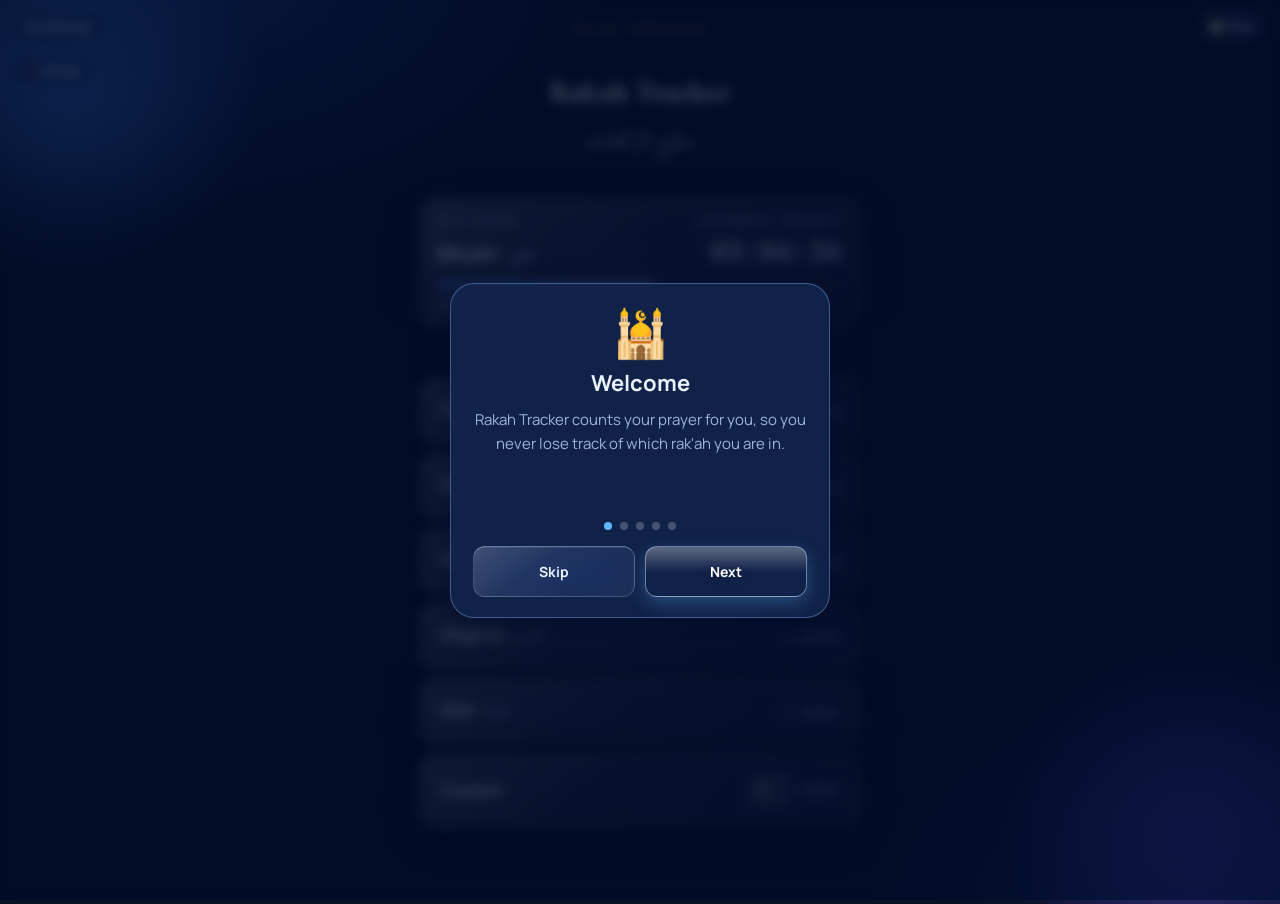
==== commit 1cb28576: "Athkar: own button under Settings (removed from Settings and the home list)" ====
--- a/index.html
+++ b/index.html
@@ -581,7 +581,7 @@
   }
 
 </style>
-<link rel="stylesheet" href="./glass.css?v=63">
+<link rel="stylesheet" href="./glass.css?v=65">
 </head>
 <body>
 <div class="app">
@@ -590,13 +590,13 @@
     <h1>Rakah Tracker<span class="ar">متتبع الركعات</span></h1>
     <div class="toprow">
       <button class="btn-secondary small" id="themeBtn" type="button">⚙️ Settings</button>
+      <button class="btn-secondary small" id="adhkarBtn" type="button">📿 Athkar</button>
       <button class="btn-secondary small" id="qiblaToggleBtn" type="button">🧭 Qibla</button>
     </div>
   </header>
 
   <div class="theme-panel" id="themePanel" style="display:none;">
     <div class="theme-title">Settings</div>
-    <button class="btn-secondary guide-open" id="adhkarBtn2" type="button" style="margin-bottom:14px;">📿 Athkar</button>
     <div class="set-label">Colour</div>
     <div class="theme-row">
       <button class="theme-swatch" data-theme="blue" type="button"><i style="background:linear-gradient(135deg,#4DA3FF,#2465E0)"></i>Blue</button>
@@ -657,7 +657,6 @@
   <div class="step active" id="stepPrayer">
     <div class="step-label">Step 1 · Choose your prayer</div>
     <div class="selector" id="prayerSelector"></div>
-    <button class="adhkar-entry" id="adhkarBtn" type="button"><span>📿 Athkar</span><small>الأذكار</small></button>
   </div>
 
   <div class="step" id="stepAthkar">
@@ -1299,7 +1298,6 @@
     });
     document.getElementById('dhikrBack').addEventListener('click', ()=>{ renderList(); goToStep('adhkar'); });
     document.getElementById('adhkarBtn').addEventListener('click', ()=>{ renderList(); goToStep('adhkar'); });
-    document.getElementById('adhkarBtn2').addEventListener('click', ()=>{ document.getElementById('themePanel').style.display = 'none'; renderList(); goToStep('adhkar'); });
     document.getElementById('adhkarBack').addEventListener('click', ()=> goToStep('prayer'));
     const form = document.getElementById('adhkarForm'), addBtn = document.getElementById('adhkarAddBtn');
     addBtn.addEventListener('click', ()=>{ form.style.display = 'block'; addBtn.style.display = 'none'; document.getElementById('adhkarText').focus(); });
@@ -2517,6 +2515,6 @@
   })();
 </script>
 <script>if(window.rakahQuick) window.rakahQuick();</script>
-<script src="./i18n.js?v=63"></script>
+<script src="./i18n.js?v=65"></script>
 </body>
 </html>
--- a/glass.css
+++ b/glass.css
@@ -435,3 +435,14 @@
 .dhikr-title{ justify-content:center; margin:6px 0 0; }
 .dhikr-title .ttl-en{ margin-inline-start:8px; }
 html[lang="ar"] .ttl-en{ display:none; }
+
+/* Athkar button: its own place, under Settings (same style as Settings / Qibla) */
+#adhkarBtn{
+  position:fixed; top:calc(env(safe-area-inset-top,0px) + 54px); left:12px; z-index:60;
+  padding:7px 12px; font-size:12px; border-radius:999px; flex:none; width:auto;
+  background:rgba(var(--panel-solid-rgb),0.45);
+}
+.theme-panel{ top:calc(env(safe-area-inset-top,0px) + 98px); }
+
+/* make room for the Athkar button so it never touches the title */
+header h1{ margin-top:34px; }
